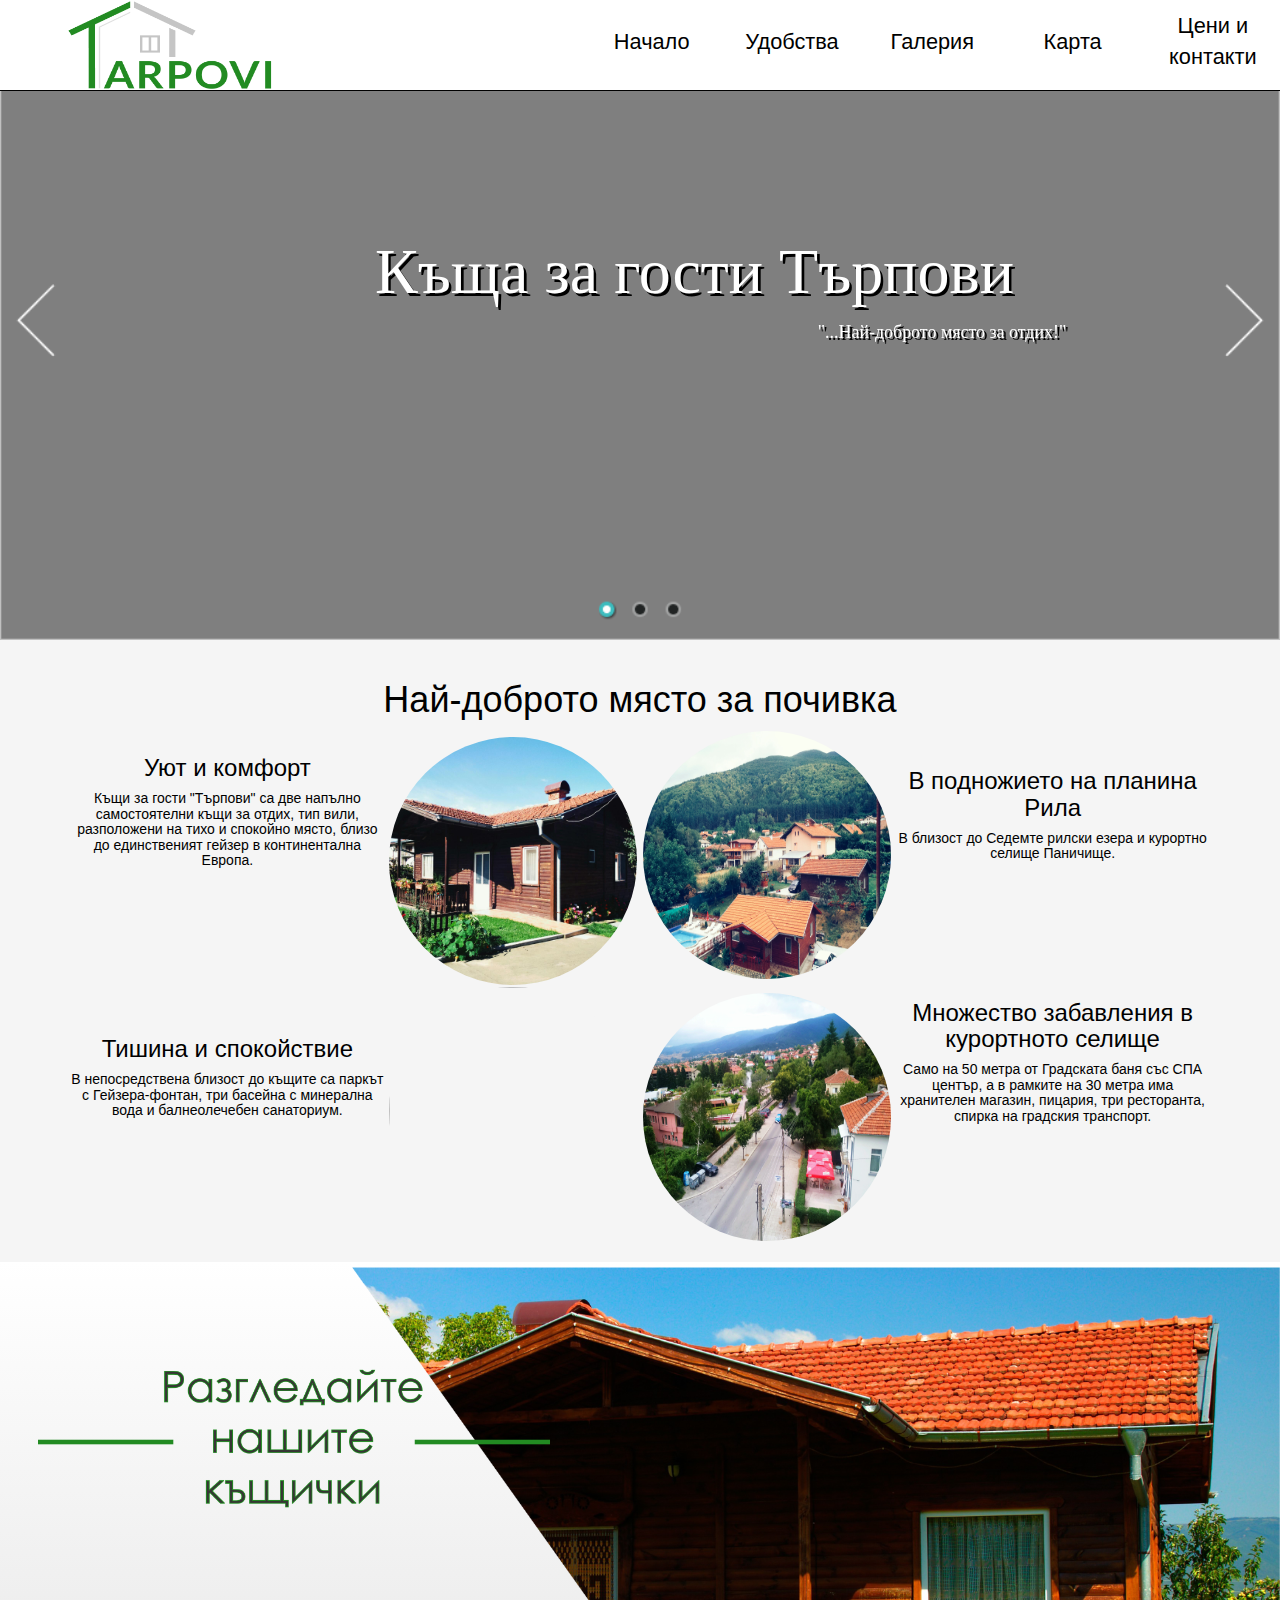
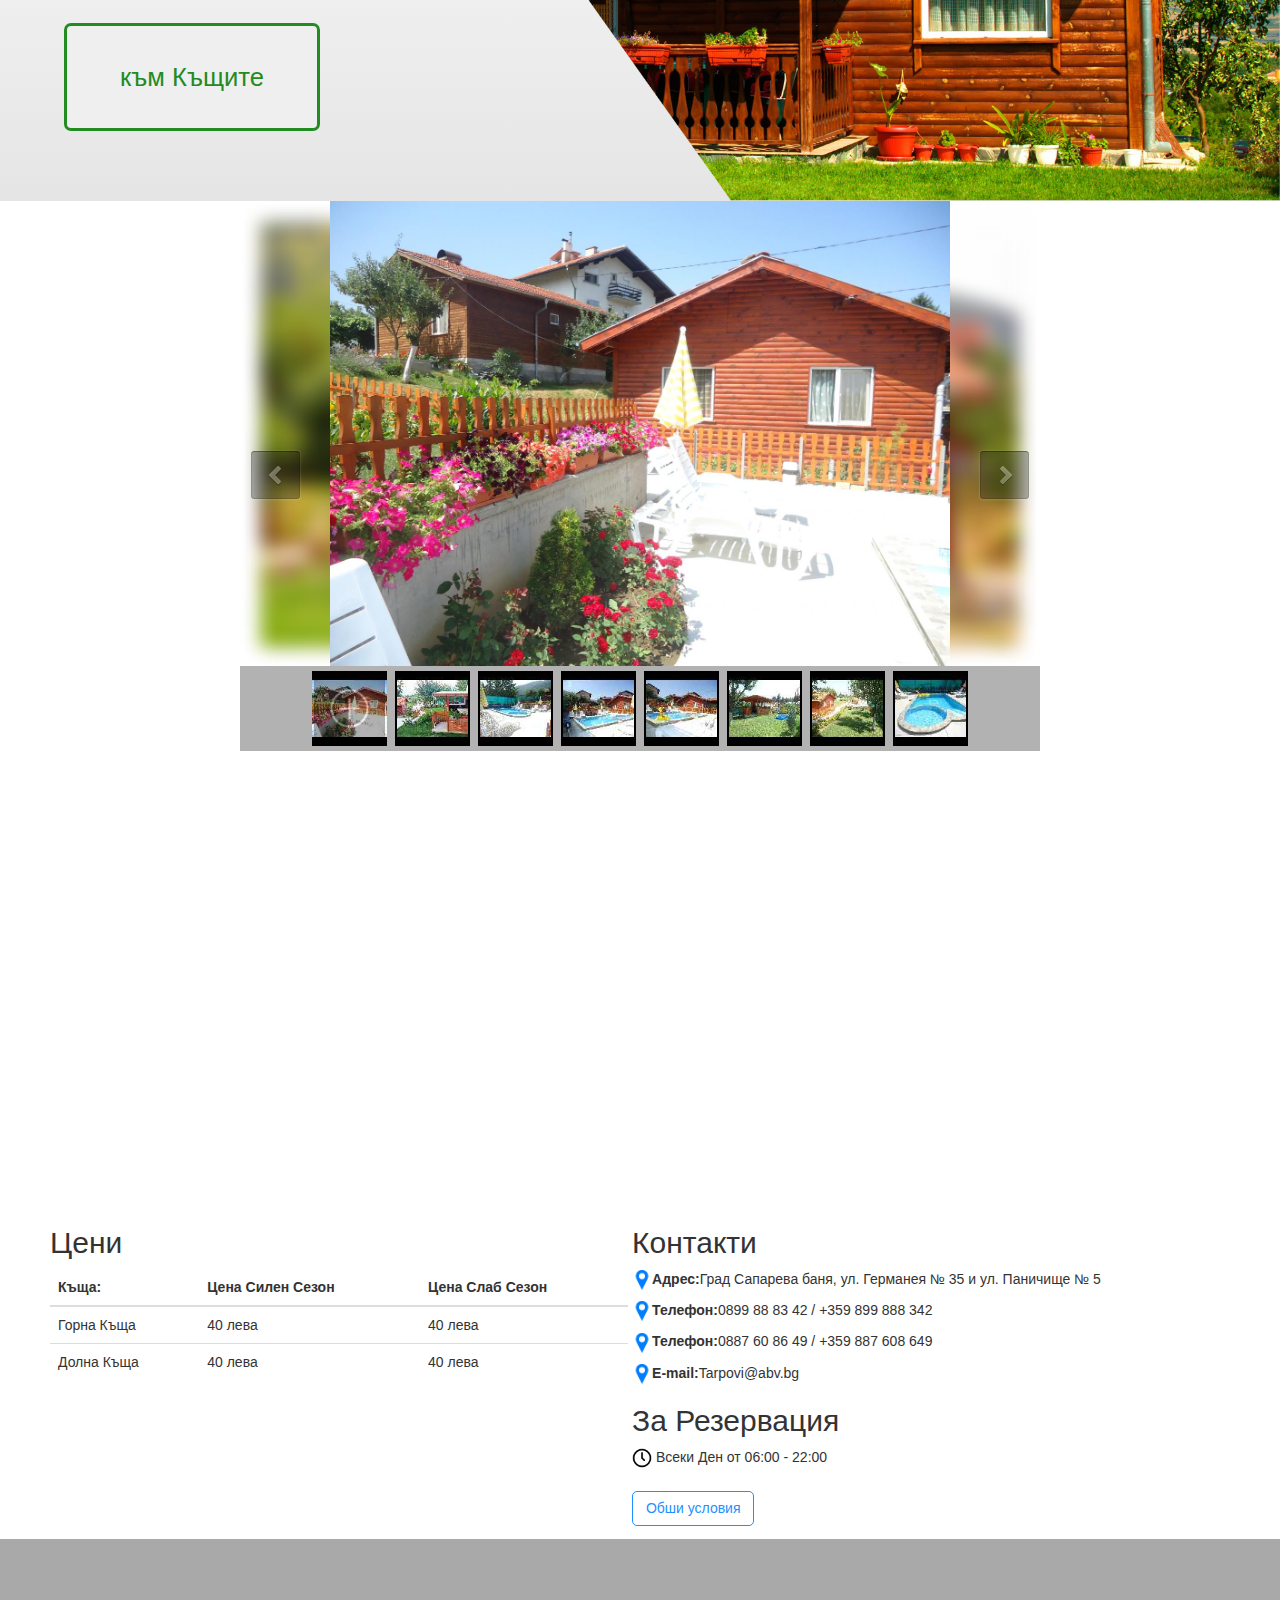
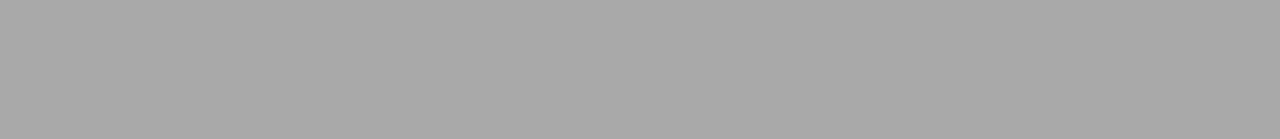
==== index.html @ e9541ac6 "Gallery-buttons-new" ====
<!DOCTYPE html>
<html lang="en">
<head>
    <meta charset="UTF-8">
    <title>Guest House Tarpovi</title>
    <link rel="stylesheet" href="Utils/bootstrap-3.3.7-dist/css/bootstrap.css"/>
    <link rel="stylesheet" href="style.css"/>
    <link rel="stylesheet" href="homepage-gallery.css"/>


    <script src="Utils/jquery-3.1.1.min.js"></script>
    <script src="js/jssor.slider-21.1.6.mini.js" type="text/javascript"></script>
    <script src="homepage-gallery.js" type="text/javascript"></script>

</head>
<body>
<div id="container">
    <nav class="navbar navbar-fixed-top" role="navigation">
        <div class="navbar navbar-header" id="navbar-header">
            <img src="Gallery/logo_tarpovi.png"/>
            <button>Резервирай</button>
        </div>
        <div class="navbar-body">
            <ul class="nav " id="nav-menu">
                <li class="active"><a href="#">Начало <span class="sr-only">(current)</span></a></li>
                <li><a href="#">Удобства</a></li>
                <li><a href="#">Галерия</a></li>
                <li><a href="#info">Карта</a></li>
                <li><a href="#">Цени и контакти</a></li>
            </ul>
        </div>
    </nav>
    <div id="jssor_1"
         style="position: relative; margin: 0 auto; top: 0px; left: 0px; width: 1000px; height: 500px; overflow: hidden; visibility: hidden;">
        <!-- Loading Screen -->
        <div data-u="loading" style="position: absolute; top: 0px; left: 0px;">
            <div style="filter: alpha(opacity=70); opacity: 0.7; position: absolute; display: block; top: 0px; left: 0px; width: 100%; height: 100%;"></div>
            <div style="position:absolute;display:block;background:url('img/loading.gif') no-repeat center center;top:0px;left:0px;width:100%;height:100%;"></div>
        </div>
        <div data-u="slides"
             style="cursor: default; position: relative; top: 0px; left: 0px; width: 1000px; height: 500px; overflow: hidden;">
            <div data-p="600.0" style="background-color: rgba(0,0,0,0.5);">
                <img data-u="image" src="img/second.jpg"/>
                <div  style="text-shadow: 2px 2px black; position: absolute; top: 182px; left: 293px; width: 540px; height: 120px; font-family: Century Gothic; font-size: 50px; color: #ffffff; line-height: 60px;">
                    Къща за гости Търпови
                    <br/>
                    <h5 style="text-align: right">"...Най-доброто място за отдих!"</h5>
                </div>
            </div>
            <div data-p="600.0" style="display: none;">
                <img data-u="image" src="img/pool.jpg"/>
            </div>
            <div data-p="600.0" style="display: none;">
                <img data-u="image" src="img/first.jpg"/>
            </div>
        </div>
        <!-- Bullet Navigator -->
        <div data-u="navigator" class="jssorb05" style="bottom:16px;right:16px;" data-autocenter="1">
            <!-- bullet navigator item prototype -->
            <div data-u="prototype" style="width:16px;height:16px;"></div>
        </div>
        <!-- Arrow Navigator -->
        <span data-u="arrowleft" class="jssora22l" style="top:0px;left:8px;width:40px;height:58px;"
              data-autocenter="2"></span>
        <span data-u="arrowright" class="jssora22r" style="top:0px;right:8px;width:40px;height:58px;"
              data-autocenter="2"></span>
    </div>
    <div id="info" name="info">
        <h1>Най-доброто място за почивка</h1>
        <div id="left-container" class="info-container">
            <div class="description">
                <h3>Уют и комфорт</h3>
                <h5>Къщи за гости "Търпови" са две напълно самостоятелни къщи за отдих, тип вили,
                                        разположени на тихо и спокойно място, близо до единственият гейзер в континентална Европа. </h5>
            </div>
            <img src="Gallery/Tarpovi/comfort.jpg">
            <br/>
            <div class="description">
                <h3> Тишина и спокойствие</h3>
                <h5>В непосредствена близост до къщите са паркът с Гейзера-фонтан,
                    три басейна с минерална вода и балнеолечебен санаториум.</h5>
            </div>
            <img src="Gallery/Tarpovi/DSC01933.JPG">
        </div>
        <div id="right-container" class="info-container">
            <img src="Gallery/Tarpovi/underTheMountain.jpg">
            <div class="description">
                <h3>В подножието на планина Рила</h3>
                <h5>В близост до Седемте рилски езера и курортно селище Паничище.</h5>

            </div>
            <br/>
            <img src="Gallery/Tarpovi/center.jpg">
            <div class="description">
                <h3>Множество забавления в курортното селище</h3>
                <h5>Само на 50 метра от Градската баня със СПА център, а в рамките на 30 метра има хранителен магазин, пицария, три ресторанта, спирка на градския транспорт. </h5>
            </div>
        </div>
    </div>

    <div class="houses-link-gallery">
        <img class="text-image" src="Gallery/Text.png">
        <img src="Gallery/div-background.png"/>
        <button><a href="gallery.html">към Къщите</a></button>
    </div>

    <div id="jssor_2"
         style="position: relative; margin: 0 auto; top: 0px; left: 0px; width: 800px; height: 550px; overflow: hidden; visibility: hidden; background-color: rgba(36,38,46,0);">
        <!-- Loading Screen -->
        <div data-u="loading" style="position: absolute; top: 0px; left: 0px;">
            <div style="filter: alpha(opacity=70); opacity: 0.7; position: absolute; display: block; top: 0px; left: 0px; width: 100%; height: 100%;"></div>
            <div style="position:absolute;display:block;background:url('img/loading.gif') no-repeat center center;top:0px;left:0px;width:100%;height:100%;"></div>
        </div>
        <div data-u="slides"
             style="cursor: default; position: relative; top: 0px; left: 0px; width: 800px; height: 465px; overflow: hidden;">
            <div data-p="158.125">
                <img data-u="image" src="img/6.jpg"/>
                <img data-u="thumb" src="img/6_tn.jpg"/>
            </div>
            <div data-p="158.125" style="display: none;">
                <img data-u="image" src="img/2.jpg"/>
                <img data-u="thumb" src="img/2_tn.jpg"/>
            </div>
            <div data-p="158.125" style="display: none;">
                <img data-u="image" src="img/3.jpg"/>
                <img data-u="thumb" src="img/3_tn.jpg"/>
            </div>
            <div data-p="158.125" style="display: none;">
                <img data-u="image" src="img/4.jpg"/>
                <img data-u="thumb" src="img/4_tn.jpg"/>
            </div>
            <div data-p="158.125" style="display: none;">
                <img data-u="image" src="img/5.jpg"/>
                <img data-u="thumb" src="img/5_tn.jpg"/>
            </div>
            <div data-p="158.125" style="display: none;">
                <img data-u="image" src="img/7.jpg"/>
                <img data-u="thumb" src="img/7_tn.jpg"/>
            </div>
            <div data-p="158.125" style="display: none;">
                <img data-u="image" src="img/8.jpg"/>
                <img data-u="thumb" src="img/8_tn.jpg"/>
            </div>
            <div data-p="158.125" style="display: none;">
                <img data-u="image" src="img/9.jpg"/>
                <img data-u="thumb" src="img/9_tn.jpg"/>
            </div>
        </div>
        <!-- Thumbnail Navigator -->
        <div data-u="thumbnavigator" class="jssort01-75-75"
             style="position:absolute;left:0px;bottom:0px;width:800px;height:85px;" data-autocenter="1">
            <div style="position: absolute; top: 0; left: 0; width: 100%; height:100%; background-color: #000; filter:alpha(opacity=30.0); opacity:0.3;"></div>
            <!-- Thumbnail Item Skin Begin -->
            <div data-u="slides" style="cursor: default;">
                <div data-u="prototype" class="p">
                    <div class="w">
                        <div data-u="thumbnailtemplate" class="t"></div>
                    </div>
                    <div class="c"></div>
                </div>
            </div>
            <!-- Thumbnail Item Skin End -->
        </div>
        <!-- Arrow Navigator -->
        <span data-u="arrowleft" class="jssora02l" style="top:0px;left:8px;width:55px;height:55px;"
              data-autocenter="2"></span>
        <span data-u="arrowright" class="jssora02r" style="top:0px;right:8px;width:55px;height:55px;"
              data-autocenter="2"></span>
    </div>

    <div id="map">
        <iframe width="100%" height="450" frameborder="0" style="border:0"
                src="https://www.google.com/maps/embed/v1/place?q=place_id:ChIJ2dFm75TdqhQRtTs3oADQTzw&key=AIzaSyCzb360GJZ94Y8W_jc6ZOyF7X3UKN2rRMI"
                allowfullscreen></iframe>
    </div>
    <div id="price-and-contacts">

        <div id="price" class="price-contacts-field">
            <h2>Цени</h2>
            <table class="table">
                <thead>
                <tr>
                    <th>
                        Къща<!-- Стая -->:
                    </th>
                    <th>
                        Цена Силен Сезон<!-- Цена Делник -->
                    </th>
                    <th>
                        Цена Слаб Сезон<!-- Цена уикенд -->
                    </th>
                </tr>
                </thead>
                <tbody>
                <tr>
                    <td>
                        Горна Къща
                    </td>
                    <td>
                        40 лева
                    </td>
                    <td>
                        40 лева
                    </td>
                </tr>
                <tr>
                    <td>
                        Долна Къща
                    </td>

                    <td>
                        40 лева
                    </td>
                    <td>
                        40 лева
                    </td>
                </tr>
                </tbody>
            </table>
        </div>
        <div id="contacts" class="price-contacts-field">
            <h2>Контакти</h2>

            <p><img src="Icons/location.png"><strong>Адрес:</strong>Град Сапарева баня, ул. Германея № 35 и ул. Паничище № 5</p>

            <p><img src="Icons/location.png"><strong>Телефон:</strong>0899 88 83 42 / +359 899 888 342 </p>
            <p><img src="Icons/location.png"><strong>Телефон:</strong>0887 60 86 49 / +359 887 608 649</p>

            <p><img src="Icons/location.png"><strong>E-mail:</strong>Tarpovi@abv.bg</p>

            <h2>За Резервация</h2>
            <p><img src="Icons/clock.png"> Всеки Ден от 06:00 - 22:00 </p>

            <button id="open-terms">Обши условия</button>
        </div>
    </div>
    <div id="general-terms">
        <div class="terms-text">
        <h1><i>Общи условия и правила за ползване на къщи за гости "Търпови“, </i></h1>

        <p><i>гр. Сапарева баня:</i></p>

        <p><i>Уважаеми гости, за приятната и безпроблемна почивка в къщи за гости "Търпови“Ви молим стриктно да спазвате общите ни условия:</i></p>

        <p><b>НАСТАНЯВАНЕ И ОСВОБОЖДАВАНЕ </b></p>

        <p>- Час за настаняване: след 14:00 ч.</p>

        <p>- Час на освобождаване до 12:00 ч. на обяд </p>

        <p>Настаняването в къщите става посредством попълнени адресни карти – попълнени лично, удостоверяващи самоличността на гостите. </p>

        <p>При късно освобождаване на къщата, първият просрочен час подлежи на заплащане в размер на 10% от стойността на нощувката, вторият просрочен час - 50%, третият и повече часове на 100%, ако не са договорени други условия със собственика.</p>

        <p><b>Заплащане</b>. Нощувките съгласно направените резервации се заплащат преди самото настаняване. Не се допуска настаняване на гости ако не е заплатена цялата сума. <b>Анулиране или редуциране </b>на броя на нощувките след настаняване или по време на престоя НЕ е възможно, клиентът е длъжен да заплати сумата за целия резервиран престой.</p>

        <p>В цената е включена туристическа такса и ДДС. Цените са в български лева.</p>

        <p><b>ЩЕТИ ИЛИ ЗАГУБИ</b></p>

        <p>При използване на къщи” Търпови”, гостите са длъжни да спазват чистота, както и да се отнасят с отговорност към ползването на оборудването и обзавеждането в целия обект. В случай на кражба или повреда, гостите са длъжни да възстановят за своя сметка стойността на откраднатия или повреден предмет.</p>

        <p><b>НОРМИ НА ПОВЕДЕНИЕ</b></p>

        <p>Къщи за гости „Търпови” са разположени в населено място. От гостите се изисква да спазват приетите норми на поведение и да гарантират, че всички гости и посетители на къщите се държат по подходящ разумен начин.</p>

        <p>Незаконни или неморални дейности, включително хазарт, проституция, наркотици, притежаване или използване на пиротехнически средства или опасни товари, както и притежаване или използване на огнестрелни оръжия и други оръжия са строго забранени. </p>

        <p>Гостите се задължават да спазват установените часове за почивка, а именно в периода:</p>

        <p>- От 14:00часа до 16:00 часа</p>

        <p>- От 23:00часа до 08:00 часа</p>

        <p>При нарушаване на обществения ред и подаден сигнал към органите на реда, <b>гостите</b> на къщи за гости „Търпови” поемат цялата отговорност по разрешаване на казуса. Ако органите на реда наложат санкции, глоби, актове и др. наказания, предвидени от българското законодателство, те се покриват изцяло от гостите, отговорни за установените нарушения.</p>

        <p>Пушенето в спалните на къщите НЕ Е допустимо.</p>

        <p>При напускане на къщите, гостите са длъжни да я оставят в състоянието, в което са я заварили при настаняването си.</p>

        <p><b>ЦЕННОСТИ И СИГУРНОСТ</b></p>

        <p>Собственикът или негов представител НЕ поема отговорност за:</p>

        <p>- Всяко физическо нараняване, болест, загуба, повреда, неудобство или допълнителни разходи, направени от страна на гостите и съпътстващите ги лица, независимо от причината;</p>

        <p>- Невъзможност на гостите да отседнат в къщата, поради възпрепятстващи обстоятелства от личен характер (отмяна на отпуска, загуба на документи и други);</p>

        <p>- При форсмажорни обстоятелства (непреодолима сила) - природни или стихийни бедствия (поройни дъждове, наводнения, снегонавявания, виелици, градушки, земетресения, свлачища и други); блокади (на пътища, граници и други), пожар, производствени аварии; войни и други; както и други събития извън контрола на собственика, които правят къщи за гости "Търпови" опасна или неизползваема.</p>

        <p>Къщи за гости „Търпови“ не носят отговорност за загубени, забравени или откраднати вещи от стаите, трапезарията или басейна, както и за щети, причинени от трети лица. Гостите са отговорни за имота по време на наемния период и гарантират, че всички прозорци и врати са заключени в случаите, в които те отсъстват и не са на територията на къщи за гости „Търпови” (са на разходка и други).</p>

        <p>Моля не оставяйте децата без надзор. </p>

        <p>Собственикът и/или представител на собственика на къщи за гости „Търпови“ не носи отговорност за настъпили травми с децата на гостите в рамките на туристическия обект, както и извън него. Грижата за децата е отговорност на родителите им! Отговорни за лични загуби и/или травми на Вас или на Вашата компания сте единствено Вие. </p>

        <p><b>ДОПЪЛНИТЕЛНИ РАЗПОРЕДБИ</b></p>

        <p>· Собственикът и/или представител на собственика на басейна не е отговорен за наранявания и инциденти, причинени по вина на посетителя.</p>

        <p>· ЗАБРАНЯВА СЕ СКАЧАНЕТО В БАСЕЙНА!</p>

        <p>· Родителите носят пълна отговорност за безопасността на децата си.</p>

        <p>· За всякакви проблеми по време на наемния период е необходимо, гостите да уведомят собственика или представител на собственика, които веднага ще се постараят да отстранят проблема.</p>

        <p>Собственикът на къщи за гости „Търпови“ запазва правото си да актуализира настоящите общите условия и правила по всяко време без специално уведомяване на клиентите.</p>

        <p><i>НАСТОЯЩИТЕ ОБЩИ УСЛОВИЯ ВЛИЗАТ В СИЛА ПРИ ПЛАЩАНЕ НА НОЩУВКА ВЪВ КЪЩИ ЗА ГОСТИ </i>„<i>ТЪРПОВИ</i>“<i> .</i></p>
        </div>
    </div>
    <footer></footer>
</div>

<script src="app.js"></script>
</body>
</html>
---- style.css ----
body {
    height: 100%;
    padding: 0px;
    margin: 0px;
    background-color: #fff;
    font-family: helvetica, arial, verdana, sans-serif
}

#container {
    font-family: "Century Gothic", CenturyGothic, AppleGothic, sans-serif;
}

#nav-menu {
    height: 100%;
}

#navbar-header {
    display: inline-block;
    margin: 0 0;
    font-size: 2vw;
    width: 30%;
    text-align: left;
    padding-left: 5%;
    vertical-align: middle;
}

nav.navbar {
    background-color: rgba(255, 255, 255, 1);
/ / Animation -webkit-transition: all 0.4 s ease;
    transition: all 0.4s ease;
    text-align: right;
    font-size: 1.7vw;
    border-bottom: 1px solid black;

}

nav.navbar li :hover {
    text-decoration: none;
    background-color: forestgreen;
    border-left: 1px solid whitesmoke;
    border-right: 1px solid whitesmoke;
    border-radius: 5px;
    color: white;
}

.navbar-body {
    margin: 0 0;
    display: inline-block;
    width: 69%;
    height: auto;
}

.navbar-body ul {
    display: inline-block;
    height: 100%;
    width: 80%;
}

.navbar-body ul li {
    text-align: center;
    display: inline-block;
    width: 19%;
    vertical-align: middle;
}

nav.navbar li a {
    color: black;
    padding-left: 0;
    padding-right:  0;
}

nav.shrink {
    font-size: 1.2vw;
    background-color: rgba(255, 255, 255, 0.9);
}

nav.shrink ul {
    height: 100%;
    display: inline-block;
}

nav.shrink ul li {
    font-size: 1.2vw;
    height: 100%;
    display: inline-block;
    vertical-align: middle;
    text-align: center;
    padding: 5px 2px;
}

nav img {
    width: 100%;
    height: auto;
    max-height: 88px;
    max-width: 210px;
    text-align: center;
    display: inline-block;
    vertical-align: middle;
}

nav button {
    display: none;
}

nav.shrink img {
    display: none;
/ / Animation -webkit-transition: all 0.9 s ease;
    transition: all 0.9s ease;
}

nav.shrink button {
    font-size: 1vw;
    height: 100%;
    display: inline-block;
    vertical-align: middle;
    text-align: center;
    background-color: forestgreen;
    border: 1px solid white;
    color: white;
    border-radius: 5px;
    padding: 5px 5px;
}

#info {
    color: black;
    background-color: whitesmoke;
    text-align: center;
    width: 100%;
    padding-top: 20px;
    padding-bottom: 20px;
}


#info img {
    width: 250px;
    height: 250px;
    display: inline-block;
    border: 1px solid whitesmoke;
    border-radius: 50%;
}

#info .description {
    width: 50%;
    display: inline-block;
    text-align: center;
    font-size: 1.5vw;
}

.info-container {
    display: inline-block;
    width: 49%;
    vertical-align: middle;
}

#left-container {
    text-align: right;
}

#right-container {
    text-align: left;
}

.houses-link-gallery {
    width: 100%;
    height: auto;
    position: relative;/* Permalink - use to edit and share this gradient: http://colorzilla.com/gradient-editor/#ffffff+0,e5e5e5+100;White+3D */
    background: rgb(255,255,255); /* Old browsers */
    background: -moz-linear-gradient(top,  rgba(255,255,255,1) 0%, rgba(229,229,229,1) 100%); /* FF3.6-15 */
    background: -webkit-linear-gradient(top,  rgba(255,255,255,1) 0%,rgba(229,229,229,1) 100%); /* Chrome10-25,Safari5.1-6 */
    background: linear-gradient(to bottom,  rgba(255,255,255,1) 0%,rgba(229,229,229,1) 100%); /* W3C, IE10+, FF16+, Chrome26+, Opera12+, Safari7+ */
    filter: progid:DXImageTransform.Microsoft.gradient( startColorstr='#ffffff', endColorstr='#e5e5e5',GradientType=0 ); /* IE6-9 */

}

.houses-link-gallery button {
    display: block;
    width: 20%;
    height: 20%;
    border: 3px solid forestgreen;
    border-radius: 7px;
    position: absolute;
    bottom: 5em;
    left: 5vw;
}

.houses-link-gallery button:hover {
    background-color: forestgreen;
}

.houses-link-gallery button:hover > a {
    color: white;
}

.houses-link-gallery a {

    font-size: 2vw;
    text-decoration: none;
    color: forestgreen;
}

.houses-link-gallery img {
    width: 100%;
    display: inline-block;
    z-index: -1;
}
.text-image{
    z-index: +1 !important;
    display: block !important;
    width: 40%!important;
    height: auto;
    position: absolute;
    top: 7em;
    left: 3vw;
}

#rooms button {
    display: inline-block;
    width: 200px;
    margin-bottom: 50px;
    padding: 10px;
    background-color: skyblue;
    color: whitesmoke;
    border: 1px solid white;
    border-radius: 5px;
}

#map{
    background-color: white;
}

#map iframe{
    pointer-events: none;
}

#price-and-contacts {
    background-color: white;
    padding-left: 50px;
    padding-right: 50px;

}

.price-contacts-field {
    display: inline-block;
    vertical-align: top;
    width: 49%;
}

#contacts img {
    width: 20px;
}

#jssor_2{
    background: url("Gallery/background-image-blur.png") no-repeat;
    background-size: 100%;
}
.terms-text{
    overflow-y: scroll;
    width: 60%;
    margin: 0 auto;
    padding: 2vw;
    text-align: left;
    background-color: whitesmoke;
    border: 1px solid white;
    -webkit-border-radius: 5px;
    -moz-border-radius: 5px;
    border-radius: 5px;;

}
#general-terms{
    display: none;
    overflow-y: scroll;
    position: fixed;
    top: 50px;
    max-height: 100%;
    z-index: +2;
    width: 100%;
    align-content: center;
    background-color: rgba(0,0,0,0.5);
    padding-bottom: 20px;
}
#open-terms{
    background-color: white;
    color: dodgerblue;
    border: 1px solid dodgerblue;
    border-radius: 5px;
    padding: 0.5vw 1vw ;
    margin: 1vw 1vw 1vw 0;
}
#open-terms:hover{
    background-color: dodgerblue;
    color: white;
}

footer {
    background-color: darkgray;
    height: 200px;
}

a {
    color: white;
}
---- homepage-gallery.css ----
/* jssor slider bullet navigator skin 05 css */
/*
.jssorb05 div           (normal)
.jssorb05 div:hover     (normal mouseover)
.jssorb05 .av           (active)
.jssorb05 .av:hover     (active mouseover)
.jssorb05 .dn           (mousedown)
*/
.jssorb05 {
    position: absolute;
}
.jssorb05 div, .jssorb05 div:hover, .jssorb05 .av {
    position: absolute;
    /* size of bullet elment */
    width: 16px;
    height: 16px;
    background: url('img/b05.png') no-repeat;
    overflow: hidden;
    cursor: pointer;
}
.jssorb05 div { background-position: -7px -7px; }
.jssorb05 div:hover, .jssorb05 .av:hover { background-position: -37px -7px; }
.jssorb05 .av { background-position: -67px -7px; }
.jssorb05 .dn, .jssorb05 .dn:hover { background-position: -97px -7px; }

/* jssor slider arrow navigator skin 22 css */
/*
.jssora22l                  (normal)
.jssora22r                  (normal)
.jssora22l:hover            (normal mouseover)
.jssora22r:hover            (normal mouseover)
.jssora22l.jssora22ldn      (mousedown)
.jssora22r.jssora22rdn      (mousedown)
.jssora22l.jssora22lds      (disabled)
.jssora22r.jssora22rds      (disabled)
*/
.jssora22l, .jssora22r {
    display: block;
    position: absolute;
    /* size of arrow element */
    width: 40px;
    height: 58px;
    cursor: pointer;
    background: url('img/a22.png') center center no-repeat;
    overflow: hidden;
}
.jssora22l { background-position: -10px -31px; }
.jssora22r { background-position: -70px -31px; }
.jssora22l:hover { background-position: -130px -31px; }
.jssora22r:hover { background-position: -190px -31px; }
.jssora22l.jssora22ldn { background-position: -250px -31px; }
.jssora22r.jssora22rdn { background-position: -310px -31px; }
.jssora22l.jssora22lds { background-position: -10px -31px; opacity: .3; pointer-events: none; }
.jssora22r.jssora22rds { background-position: -70px -31px; opacity: .3; pointer-events: none; }
.jssora05l, .jssora05r {
    display: block;
    position: absolute;
    /* size of arrow element */
    width: 40px;
    height: 40px;
    cursor: pointer;
    background: url('img/a17.png') no-repeat;
    overflow: hidden;
}
.jssora05l { background-position: -10px -40px; }
.jssora05r { background-position: -70px -40px; }
.jssora05l:hover { background-position: -130px -40px; }
.jssora05r:hover { background-position: -190px -40px; }
.jssora05l.jssora05ldn { background-position: -250px -40px; }
.jssora05r.jssora05rdn { background-position: -310px -40px; }
.jssora05l.jssora05lds { background-position: -10px -40px; opacity: .3; pointer-events: none; }
.jssora05r.jssora05rds { background-position: -70px -40px; opacity: .3; pointer-events: none; }
/* jssor slider thumbnail navigator skin 01 css *//*.jssort01 .p            (normal).jssort01 .p:hover      (normal mouseover).jssort01 .p.pav        (active).jssort01 .p.pdn        (mousedown)*/.jssort01 .p {    position: absolute;    top: 0;    left: 0;    width: 72px;    height: 72px;}.jssort01 .t {    position: absolute;    top: 0;    left: 0;    width: 100%;    height: 100%;    border: none;}.jssort01 .w {    position: absolute;    top: 0px;    left: 0px;    width: 100%;    height: 100%;}.jssort01 .c {    position: absolute;    top: 0px;    left: 0px;    width: 68px;    height: 68px;    border: #000 2px solid;    box-sizing: content-box;    background: url('img/t01.png') -800px -800px no-repeat;    _background: none;}.jssort01 .pav .c {    top: 2px;    _top: 0px;    left: 2px;    _left: 0px;    width: 68px;    height: 68px;    border: #000 0px solid;    _border: #fff 2px solid;    background-position: 50% 50%;}.jssort01 .p:hover .c {    top: 0px;    left: 0px;    width: 70px;    height: 70px;    border: #fff 1px solid;    background-position: 50% 50%;}.jssort01 .p.pdn .c {    background-position: 50% 50%;    width: 68px;    height: 68px;    border: #000 2px solid;}* html .jssort01 .c, * html .jssort01 .pdn .c, * html .jssort01 .pav .c {    /* ie quirks mode adjust */    width /**/: 72px;    height /**/: 72px;}


/* jssor slider arrow navigator skin 02 css */
/*
.jssora02l                  (normal)
.jssora02r                  (normal)
.jssora02l:hover            (normal mouseover)
.jssora02r:hover            (normal mouseover)
.jssora02l.jssora02ldn      (mousedown)
.jssora02r.jssora02rdn      (mousedown)
.jssora02l.jssora02lds      (disabled)
.jssora02r.jssora02rds      (disabled)
*/
.jssora02l, .jssora02r {
    display: block;
    position: absolute;
    /* size of arrow element */
    width: 55px;
    height: 55px;
    cursor: pointer;
    background: url('img/a02.png') no-repeat;
    overflow: hidden;
}
.jssora02l { background-position: -3px -33px; }
.jssora02r { background-position: -63px -33px; }
.jssora02l:hover { background-position: -123px -33px; }
.jssora02r:hover { background-position: -183px -33px; }
.jssora02l.jssora02ldn { background-position: -3px -33px; }
.jssora02r.jssora02rdn { background-position: -63px -33px; }
.jssora02l.jssora02lds { background-position: -3px -33px; opacity: .3; pointer-events: none; }
.jssora02r.jssora02rds { background-position: -63px -33px; opacity: .3; pointer-events: none; }
/* jssor slider thumbnail navigator skin 01 css *//*.jssort01-75-75 .p            (normal).jssort01-75-75 .p:hover      (normal mouseover).jssort01-75-75 .p.pav        (active).jssort01-75-75 .p.pdn        (mousedown)*/.jssort01-75-75 .p {    position: absolute;    top: 0;    left: 0;    width: 75px;    height: 75px;}.jssort01-75-75 .t {    position: absolute;    top: 0;    left: 0;    width: 100%;    height: 100%;    border: none;}.jssort01-75-75 .w {    position: absolute;    top: 0px;    left: 0px;    width: 100%;    height: 100%;}.jssort01-75-75 .c {    position: absolute;    top: 0px;    left: 0px;    width: 71px;    height: 71px;    border: #000 2px solid;    box-sizing: content-box;    background: url('img/t01.png') -800px -800px no-repeat;    _background: none;}.jssort01-75-75 .pav .c {    top: 2px;    _top: 0px;    left: 2px;    _left: 0px;    width: 71px;    height: 71px;    border: #000 0px solid;    _border: #fff 2px solid;    background-position: 50% 50%;}.jssort01-75-75 .p:hover .c {    top: 0px;    left: 0px;    width: 73px;    height: 73px;    border: #fff 1px solid;    background-position: 50% 50%;}.jssort01-75-75 .p.pdn .c {    background-position: 50% 50%;    width: 71px;    height: 71px;    border: #000 2px solid;}* html .jssort01-75-75 .c, * html .jssort01-75-75 .pdn .c, * html .jssort01-75-75 .pav .c {    /* ie quirks mode adjust */    width /**/: 75px;    height /**/: 75px;}
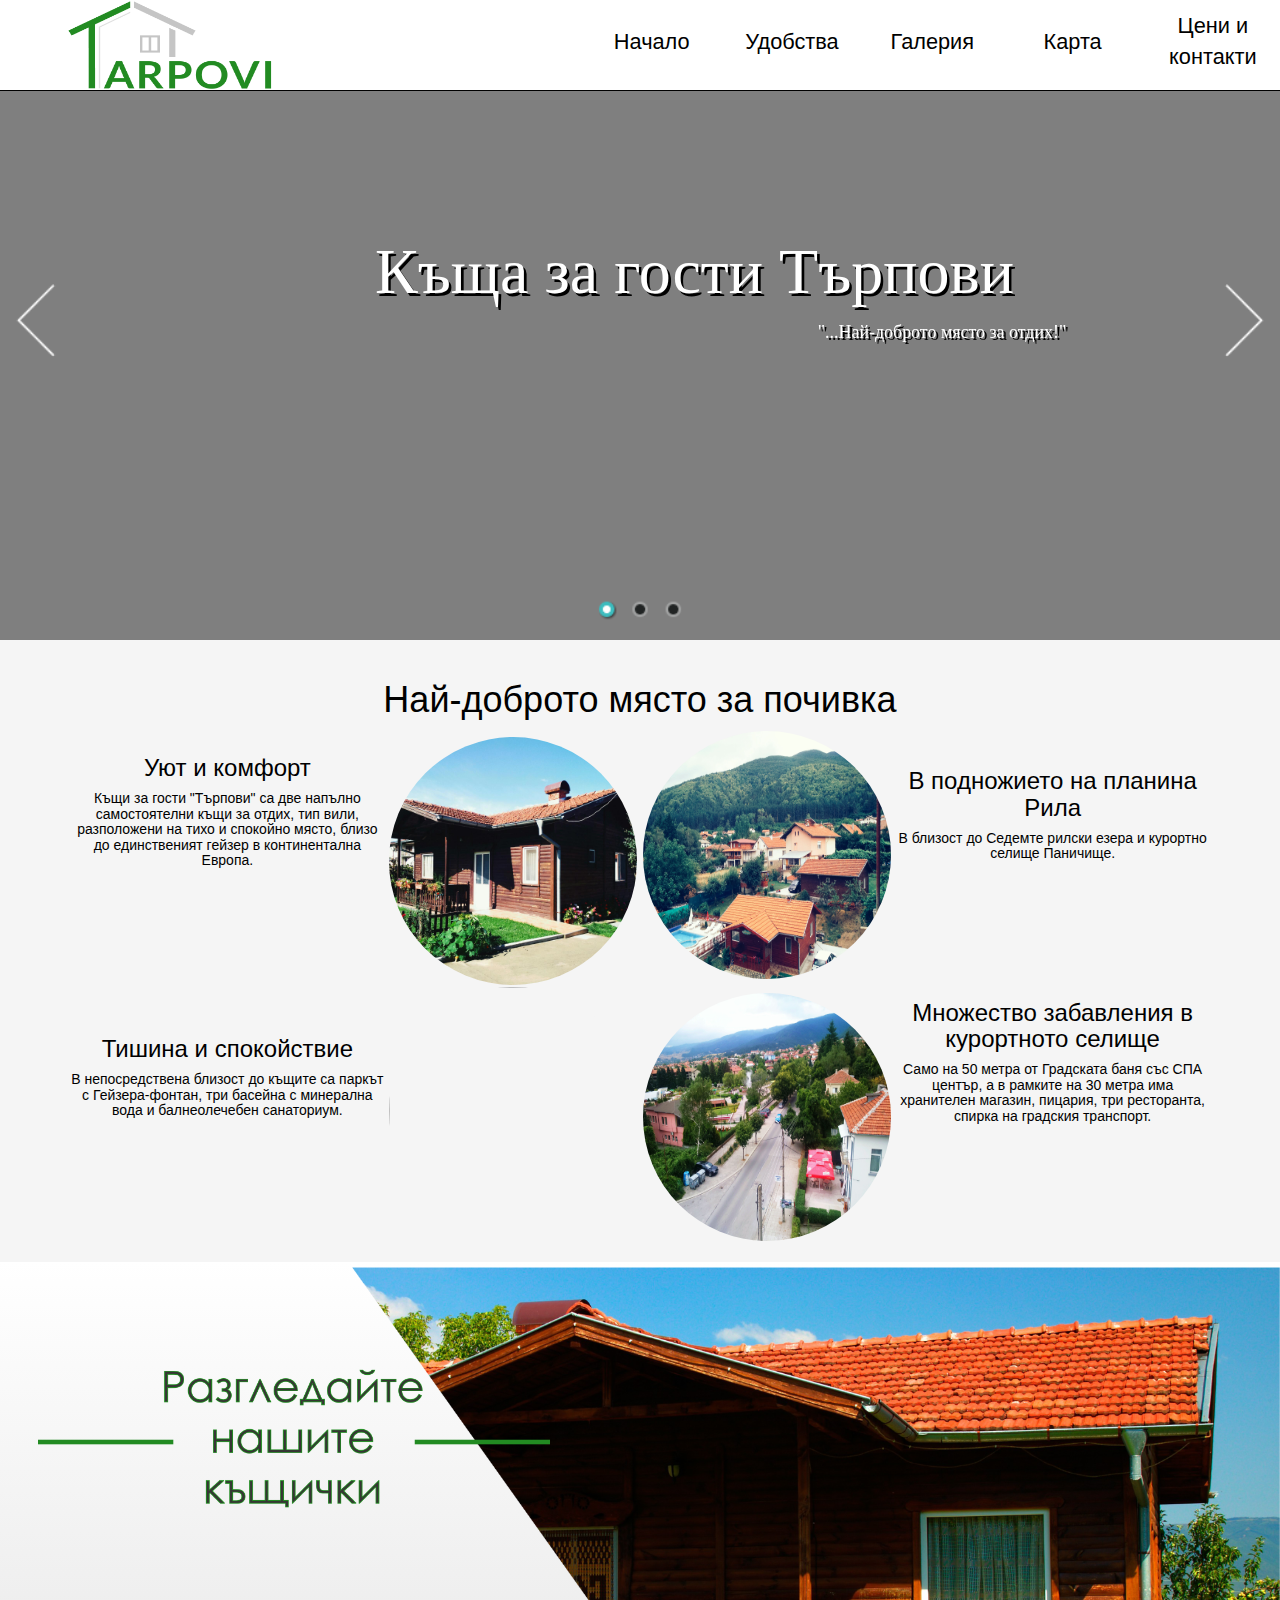
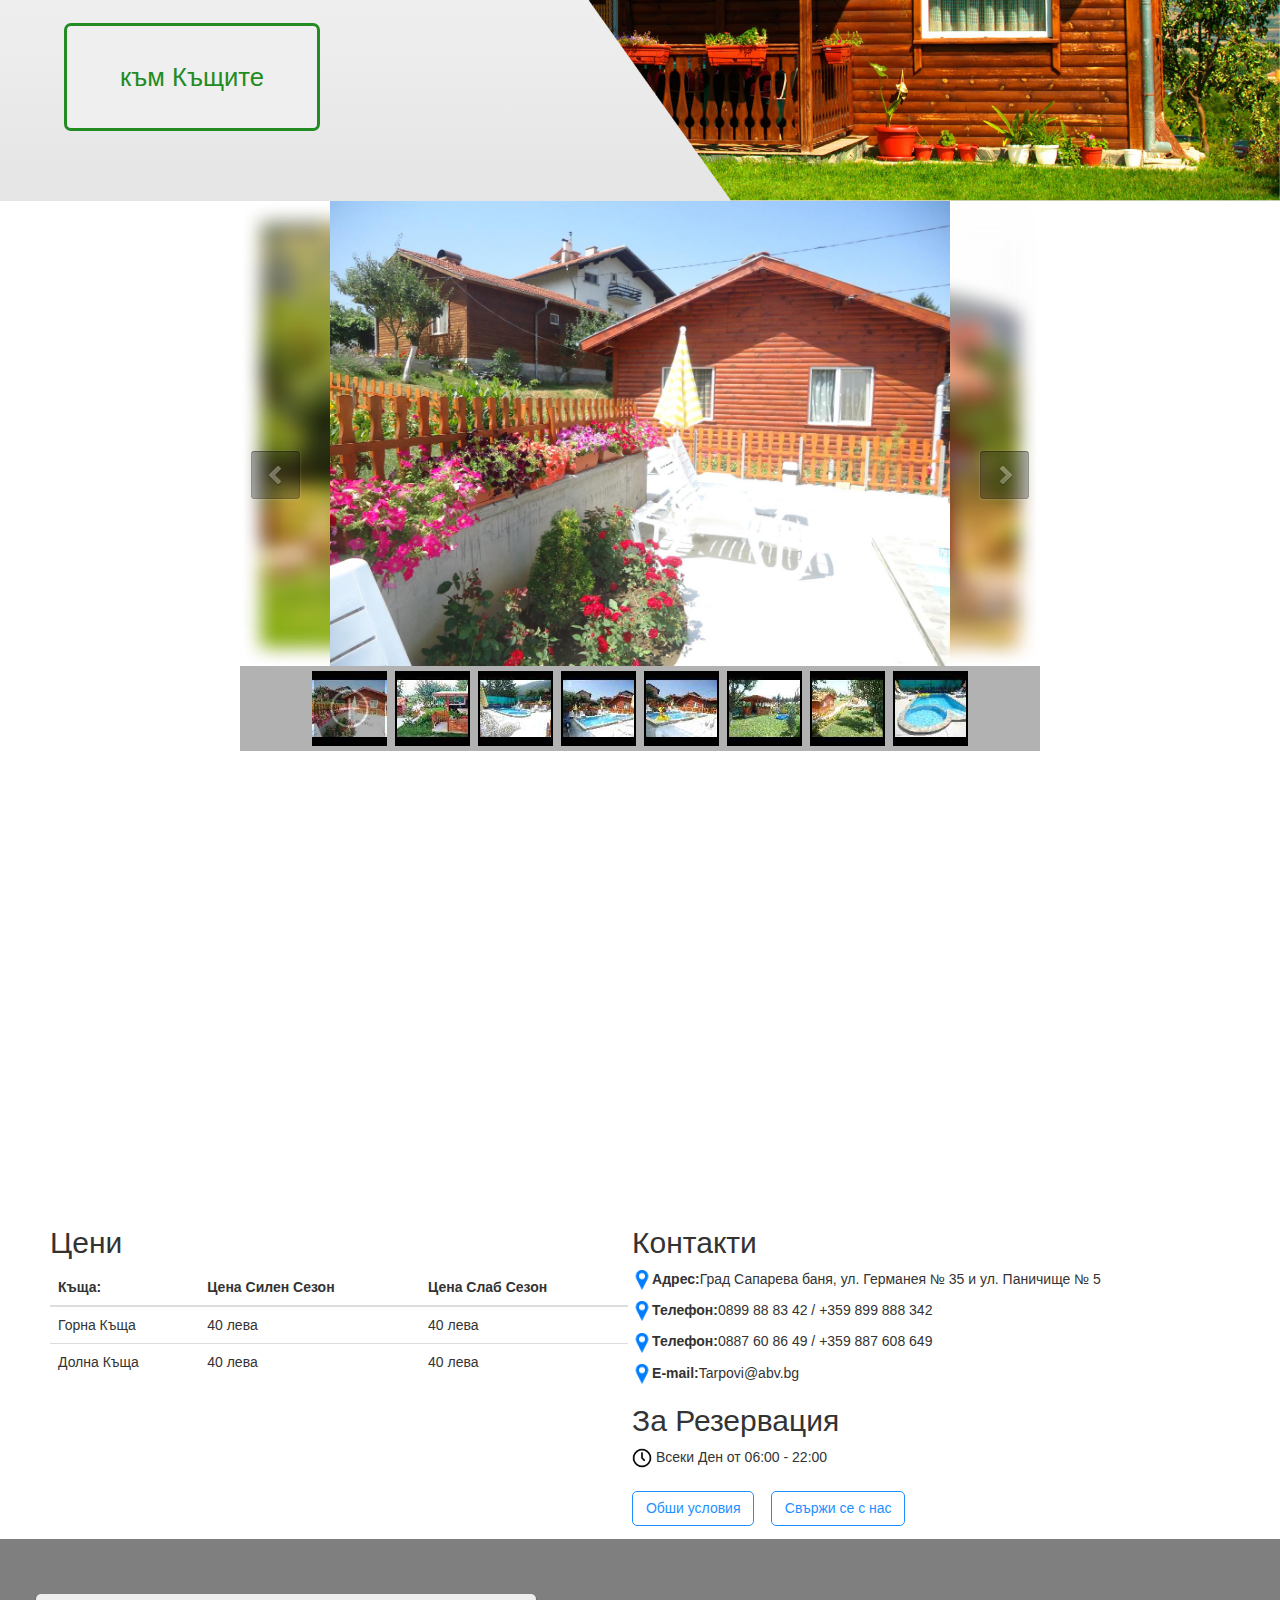
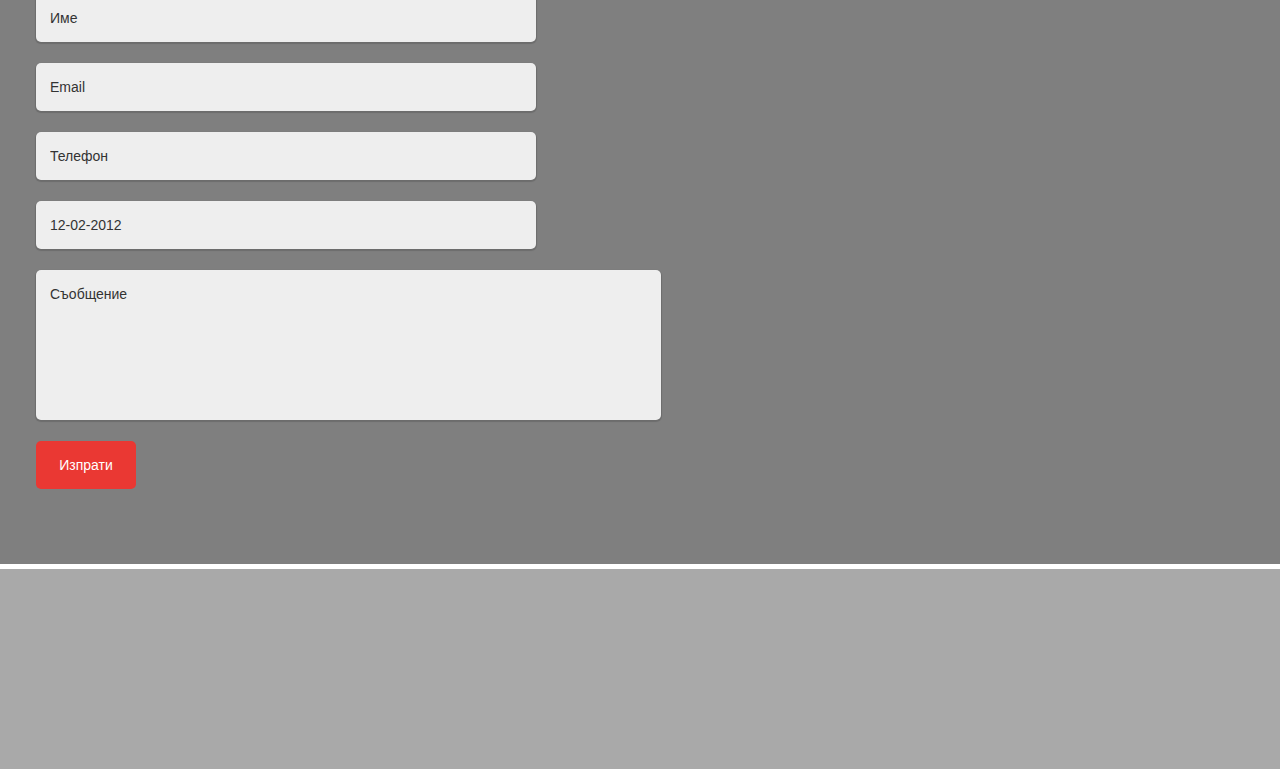
==== commit f5e1ff9d: "SecondGallery Fixed" ====
--- a/index.html
+++ b/index.html
@@ -1,5 +1,5 @@
 <!DOCTYPE html>
-<html lang="en">
+<html lang="bg">
 <head>
     <meta charset="UTF-8">
     <title>Guest House Tarpovi</title>
@@ -7,6 +7,9 @@
     <link rel="stylesheet" href="style.css"/>
     <link rel="stylesheet" href="homepage-gallery.css"/>
 
+    <!-- SEO Meta -->
+    <meta name="description" content="Максимум 155 думи описание.">
+    <meta name="keywords" content="десет, keyword-a, за, google">
 
     <script src="Utils/jquery-3.1.1.min.js"></script>
     <script src="js/jssor.slider-21.1.6.mini.js" type="text/javascript"></script>
@@ -15,9 +18,9 @@
 </head>
 <body>
 <div id="container">
-    <nav class="navbar navbar-fixed-top" role="navigation">
+    <nav class="navbar navbar-fixed-top">
         <div class="navbar navbar-header" id="navbar-header">
-            <img src="Gallery/logo_tarpovi.png"/>
+            <img src="Gallery/logo_tarpovi.png" alt="Logo Tarpovi Guest House"/>
             <button>Резервирай</button>
         </div>
         <div class="navbar-body">
@@ -25,7 +28,7 @@
                 <li class="active"><a href="#">Начало <span class="sr-only">(current)</span></a></li>
                 <li><a href="#">Удобства</a></li>
                 <li><a href="#">Галерия</a></li>
-                <li><a href="#info">Карта</a></li>
+                <li><a href="#">Карта</a></li>
                 <li><a href="#">Цени и контакти</a></li>
             </ul>
         </div>
@@ -40,18 +43,18 @@
         <div data-u="slides"
              style="cursor: default; position: relative; top: 0px; left: 0px; width: 1000px; height: 500px; overflow: hidden;">
             <div data-p="600.0" style="background-color: rgba(0,0,0,0.5);">
-                <img data-u="image" src="img/second.jpg"/>
-                <div  style="text-shadow: 2px 2px black; position: absolute; top: 182px; left: 293px; width: 540px; height: 120px; font-family: Century Gothic; font-size: 50px; color: #ffffff; line-height: 60px;">
+                <img data-u="image" src="img/second.jpg" alt="Tarpovi Guest House"/>
+                <div style="text-shadow: 2px 2px black; position: absolute; top: 182px; left: 293px; width: 540px; height: 120px; font-family: Century Gothic; font-size: 50px; color: #ffffff; line-height: 60px;">
                     Къща за гости Търпови
                     <br/>
                     <h5 style="text-align: right">"...Най-доброто място за отдих!"</h5>
                 </div>
             </div>
             <div data-p="600.0" style="display: none;">
-                <img data-u="image" src="img/pool.jpg"/>
+                <img data-u="image" src="img/pool.jpg" alt="Tarpovi Guest House"/>
             </div>
             <div data-p="600.0" style="display: none;">
-                <img data-u="image" src="img/first.jpg"/>
+                <img data-u="image" src="img/first.jpg" alt="Tarpovi Guest House"/>
             </div>
         </div>
         <!-- Bullet Navigator -->
@@ -71,7 +74,7 @@
             <div class="description">
                 <h3>Уют и комфорт</h3>
                 <h5>Къщи за гости "Търпови" са две напълно самостоятелни къщи за отдих, тип вили,
-                                        разположени на тихо и спокойно място, близо до единственият гейзер в континентална Европа. </h5>
+                    разположени на тихо и спокойно място, близо до единственият гейзер в континентална Европа. </h5>
             </div>
             <img src="Gallery/Tarpovi/comfort.jpg">
             <br/>
@@ -93,14 +96,14 @@
             <img src="Gallery/Tarpovi/center.jpg">
             <div class="description">
                 <h3>Множество забавления в курортното селище</h3>
-                <h5>Само на 50 метра от Градската баня със СПА център, а в рамките на 30 метра има хранителен магазин, пицария, три ресторанта, спирка на градския транспорт. </h5>
-            </div>
-        </div>
-    </div>
-
+                <h5>Само на 50 метра от Градската баня със СПА център, а в рамките на 30 метра има хранителен магазин,
+                    пицария, три ресторанта, спирка на градския транспорт. </h5>
+            </div>
+        </div>
+    </div>
     <div class="houses-link-gallery">
-        <img class="text-image" src="Gallery/Text.png">
-        <img src="Gallery/div-background.png"/>
+        <img class="text-image" src="Gallery/Text.png" alt="Разгледайте нашите къщички">
+        <img src="Gallery/div-background.png" alt="Къща за гости Тарпови"/>
         <button><a href="gallery.html">към Къщите</a></button>
     </div>
 
@@ -114,36 +117,36 @@
         <div data-u="slides"
              style="cursor: default; position: relative; top: 0px; left: 0px; width: 800px; height: 465px; overflow: hidden;">
             <div data-p="158.125">
-                <img data-u="image" src="img/6.jpg"/>
-                <img data-u="thumb" src="img/6_tn.jpg"/>
-            </div>
-            <div data-p="158.125" style="display: none;">
-                <img data-u="image" src="img/2.jpg"/>
-                <img data-u="thumb" src="img/2_tn.jpg"/>
-            </div>
-            <div data-p="158.125" style="display: none;">
-                <img data-u="image" src="img/3.jpg"/>
-                <img data-u="thumb" src="img/3_tn.jpg"/>
-            </div>
-            <div data-p="158.125" style="display: none;">
-                <img data-u="image" src="img/4.jpg"/>
-                <img data-u="thumb" src="img/4_tn.jpg"/>
-            </div>
-            <div data-p="158.125" style="display: none;">
-                <img data-u="image" src="img/5.jpg"/>
-                <img data-u="thumb" src="img/5_tn.jpg"/>
-            </div>
-            <div data-p="158.125" style="display: none;">
-                <img data-u="image" src="img/7.jpg"/>
-                <img data-u="thumb" src="img/7_tn.jpg"/>
-            </div>
-            <div data-p="158.125" style="display: none;">
-                <img data-u="image" src="img/8.jpg"/>
-                <img data-u="thumb" src="img/8_tn.jpg"/>
-            </div>
-            <div data-p="158.125" style="display: none;">
-                <img data-u="image" src="img/9.jpg"/>
-                <img data-u="thumb" src="img/9_tn.jpg"/>
+                <img data-u="image" src="img/6.jpg" alt="Къща за гости Тарпови"/>
+                <img data-u="thumb" src="img/6_tn.jpg" alt="Къща за гости Тарпови"/>
+            </div>
+            <div data-p="158.125" style="display: none;">
+                <img data-u="image" src="img/2.jpg" alt="Къща за гости Тарпови"/>
+                <img data-u="thumb" src="img/2_tn.jpg" alt="Къща за гости Тарпови"/>
+            </div>
+            <div data-p="158.125" style="display: none;">
+                <img data-u="image" src="img/3.jpg" alt="Къща за гости Тарпови"/>
+                <img data-u="thumb" src="img/3_tn.jpg" alt="Къща за гости Тарпови"/>
+            </div>
+            <div data-p="158.125" style="display: none;">
+                <img data-u="image" src="img/4.jpg" alt="Къща за гости Тарпови"/>
+                <img data-u="thumb" src="img/4_tn.jpg" alt="Къща за гости Тарпови"/>
+            </div>
+            <div data-p="158.125" style="display: none;">
+                <img data-u="image" src="img/5.jpg" alt="Къща за гости Тарпови"/>
+                <img data-u="thumb" src="img/5_tn.jpg" alt="Къща за гости Тарпови"/>
+            </div>
+            <div data-p="158.125" style="display: none;">
+                <img data-u="image" src="img/7.jpg" alt="Къща за гости Тарпови"/>
+                <img data-u="thumb" src="img/7_tn.jpg" alt="Къща за гости Тарпови"/>
+            </div>
+            <div data-p="158.125" style="display: none;">
+                <img data-u="image" src="img/8.jpg" alt="Къща за гости Тарпови"/>
+                <img data-u="thumb" src="img/8_tn.jpg" alt="Къща за гости Тарпови"/>
+            </div>
+            <div data-p="158.125" style="display: none;">
+                <img data-u="image" src="img/9.jpg" alt="Къща за гости Тарпови"/>
+                <img data-u="thumb" src="img/9_tn.jpg" alt="Къща за гости Тарпови"/>
             </div>
         </div>
         <!-- Thumbnail Navigator -->
@@ -221,7 +224,8 @@
         <div id="contacts" class="price-contacts-field">
             <h2>Контакти</h2>
 
-            <p><img src="Icons/location.png"><strong>Адрес:</strong>Град Сапарева баня, ул. Германея № 35 и ул. Паничище № 5</p>
+            <p><img src="Icons/location.png"><strong>Адрес:</strong>Град Сапарева баня, ул. Германея № 35 и ул. Паничище
+                № 5</p>
 
             <p><img src="Icons/location.png"><strong>Телефон:</strong>0899 88 83 42 / +359 899 888 342 </p>
             <p><img src="Icons/location.png"><strong>Телефон:</strong>0887 60 86 49 / +359 887 608 649</p>
@@ -231,87 +235,142 @@
             <h2>За Резервация</h2>
             <p><img src="Icons/clock.png"> Всеки Ден от 06:00 - 22:00 </p>
 
-            <button id="open-terms">Обши условия</button>
+            <button id="open-terms" class="connection-button">Обши условия</button>
+            <button id="open-contact-form" class="connection-button">Свържи се с нас</button>
         </div>
     </div>
     <div id="general-terms">
         <div class="terms-text">
-        <h1><i>Общи условия и правила за ползване на къщи за гости "Търпови“, </i></h1>
-
-        <p><i>гр. Сапарева баня:</i></p>
-
-        <p><i>Уважаеми гости, за приятната и безпроблемна почивка в къщи за гости "Търпови“Ви молим стриктно да спазвате общите ни условия:</i></p>
-
-        <p><b>НАСТАНЯВАНЕ И ОСВОБОЖДАВАНЕ </b></p>
-
-        <p>- Час за настаняване: след 14:00 ч.</p>
-
-        <p>- Час на освобождаване до 12:00 ч. на обяд </p>
-
-        <p>Настаняването в къщите става посредством попълнени адресни карти – попълнени лично, удостоверяващи самоличността на гостите. </p>
-
-        <p>При късно освобождаване на къщата, първият просрочен час подлежи на заплащане в размер на 10% от стойността на нощувката, вторият просрочен час - 50%, третият и повече часове на 100%, ако не са договорени други условия със собственика.</p>
-
-        <p><b>Заплащане</b>. Нощувките съгласно направените резервации се заплащат преди самото настаняване. Не се допуска настаняване на гости ако не е заплатена цялата сума. <b>Анулиране или редуциране </b>на броя на нощувките след настаняване или по време на престоя НЕ е възможно, клиентът е длъжен да заплати сумата за целия резервиран престой.</p>
-
-        <p>В цената е включена туристическа такса и ДДС. Цените са в български лева.</p>
-
-        <p><b>ЩЕТИ ИЛИ ЗАГУБИ</b></p>
-
-        <p>При използване на къщи” Търпови”, гостите са длъжни да спазват чистота, както и да се отнасят с отговорност към ползването на оборудването и обзавеждането в целия обект. В случай на кражба или повреда, гостите са длъжни да възстановят за своя сметка стойността на откраднатия или повреден предмет.</p>
-
-        <p><b>НОРМИ НА ПОВЕДЕНИЕ</b></p>
-
-        <p>Къщи за гости „Търпови” са разположени в населено място. От гостите се изисква да спазват приетите норми на поведение и да гарантират, че всички гости и посетители на къщите се държат по подходящ разумен начин.</p>
-
-        <p>Незаконни или неморални дейности, включително хазарт, проституция, наркотици, притежаване или използване на пиротехнически средства или опасни товари, както и притежаване или използване на огнестрелни оръжия и други оръжия са строго забранени. </p>
-
-        <p>Гостите се задължават да спазват установените часове за почивка, а именно в периода:</p>
-
-        <p>- От 14:00часа до 16:00 часа</p>
-
-        <p>- От 23:00часа до 08:00 часа</p>
-
-        <p>При нарушаване на обществения ред и подаден сигнал към органите на реда, <b>гостите</b> на къщи за гости „Търпови” поемат цялата отговорност по разрешаване на казуса. Ако органите на реда наложат санкции, глоби, актове и др. наказания, предвидени от българското законодателство, те се покриват изцяло от гостите, отговорни за установените нарушения.</p>
-
-        <p>Пушенето в спалните на къщите НЕ Е допустимо.</p>
-
-        <p>При напускане на къщите, гостите са длъжни да я оставят в състоянието, в което са я заварили при настаняването си.</p>
-
-        <p><b>ЦЕННОСТИ И СИГУРНОСТ</b></p>
-
-        <p>Собственикът или негов представител НЕ поема отговорност за:</p>
-
-        <p>- Всяко физическо нараняване, болест, загуба, повреда, неудобство или допълнителни разходи, направени от страна на гостите и съпътстващите ги лица, независимо от причината;</p>
-
-        <p>- Невъзможност на гостите да отседнат в къщата, поради възпрепятстващи обстоятелства от личен характер (отмяна на отпуска, загуба на документи и други);</p>
-
-        <p>- При форсмажорни обстоятелства (непреодолима сила) - природни или стихийни бедствия (поройни дъждове, наводнения, снегонавявания, виелици, градушки, земетресения, свлачища и други); блокади (на пътища, граници и други), пожар, производствени аварии; войни и други; както и други събития извън контрола на собственика, които правят къщи за гости "Търпови" опасна или неизползваема.</p>
-
-        <p>Къщи за гости „Търпови“ не носят отговорност за загубени, забравени или откраднати вещи от стаите, трапезарията или басейна, както и за щети, причинени от трети лица. Гостите са отговорни за имота по време на наемния период и гарантират, че всички прозорци и врати са заключени в случаите, в които те отсъстват и не са на територията на къщи за гости „Търпови” (са на разходка и други).</p>
-
-        <p>Моля не оставяйте децата без надзор. </p>
-
-        <p>Собственикът и/или представител на собственика на къщи за гости „Търпови“ не носи отговорност за настъпили травми с децата на гостите в рамките на туристическия обект, както и извън него. Грижата за децата е отговорност на родителите им! Отговорни за лични загуби и/или травми на Вас или на Вашата компания сте единствено Вие. </p>
-
-        <p><b>ДОПЪЛНИТЕЛНИ РАЗПОРЕДБИ</b></p>
-
-        <p>· Собственикът и/или представител на собственика на басейна не е отговорен за наранявания и инциденти, причинени по вина на посетителя.</p>
-
-        <p>· ЗАБРАНЯВА СЕ СКАЧАНЕТО В БАСЕЙНА!</p>
-
-        <p>· Родителите носят пълна отговорност за безопасността на децата си.</p>
-
-        <p>· За всякакви проблеми по време на наемния период е необходимо, гостите да уведомят собственика или представител на собственика, които веднага ще се постараят да отстранят проблема.</p>
-
-        <p>Собственикът на къщи за гости „Търпови“ запазва правото си да актуализира настоящите общите условия и правила по всяко време без специално уведомяване на клиентите.</p>
-
-        <p><i>НАСТОЯЩИТЕ ОБЩИ УСЛОВИЯ ВЛИЗАТ В СИЛА ПРИ ПЛАЩАНЕ НА НОЩУВКА ВЪВ КЪЩИ ЗА ГОСТИ </i>„<i>ТЪРПОВИ</i>“<i> .</i></p>
-        </div>
-    </div>
-    <footer></footer>
+            <h1><i>Общи условия и правила за ползване на къщи за гости "Търпови“, </i></h1>
+
+            <p><i>гр. Сапарева баня:</i></p>
+
+            <p><i>Уважаеми гости, за приятната и безпроблемна почивка в къщи за гости "Търпови“Ви молим стриктно да
+                спазвате общите ни условия:</i></p>
+
+            <p><b>НАСТАНЯВАНЕ И ОСВОБОЖДАВАНЕ </b></p>
+
+            <p>- Час за настаняване: след 14:00 ч.</p>
+
+            <p>- Час на освобождаване до 12:00 ч. на обяд </p>
+
+            <p>Настаняването в къщите става посредством попълнени адресни карти – попълнени лично, удостоверяващи
+                самоличността на гостите. </p>
+
+            <p>При късно освобождаване на къщата, първият просрочен час подлежи на заплащане в размер на 10% от
+                стойността на нощувката, вторият просрочен час - 50%, третият и повече часове на 100%, ако не са
+                договорени други условия със собственика.</p>
+
+            <p><b>Заплащане</b>. Нощувките съгласно направените резервации се заплащат преди самото настаняване. Не се
+                допуска настаняване на гости ако не е заплатена цялата сума. <b>Анулиране или редуциране </b>на броя на
+                нощувките след настаняване или по време на престоя НЕ е възможно, клиентът е длъжен да заплати сумата за
+                целия резервиран престой.</p>
+
+            <p>В цената е включена туристическа такса и ДДС. Цените са в български лева.</p>
+
+            <p><b>ЩЕТИ ИЛИ ЗАГУБИ</b></p>
+
+            <p>При използване на къщи” Търпови”, гостите са длъжни да спазват чистота, както и да се отнасят с
+                отговорност към ползването на оборудването и обзавеждането в целия обект. В случай на кражба или
+                повреда, гостите са длъжни да възстановят за своя сметка стойността на откраднатия или повреден
+                предмет.</p>
+
+            <p><b>НОРМИ НА ПОВЕДЕНИЕ</b></p>
+
+            <p>Къщи за гости „Търпови” са разположени в населено място. От гостите се изисква да спазват приетите норми
+                на поведение и да гарантират, че всички гости и посетители на къщите се държат по подходящ разумен
+                начин.</p>
+
+            <p>Незаконни или неморални дейности, включително хазарт, проституция, наркотици, притежаване или използване
+                на пиротехнически средства или опасни товари, както и притежаване или използване на огнестрелни оръжия и
+                други оръжия са строго забранени. </p>
+
+            <p>Гостите се задължават да спазват установените часове за почивка, а именно в периода:</p>
+
+            <p>- От 14:00часа до 16:00 часа</p>
+
+            <p>- От 23:00часа до 08:00 часа</p>
+
+            <p>При нарушаване на обществения ред и подаден сигнал към органите на реда, <b>гостите</b> на къщи за гости
+                „Търпови” поемат цялата отговорност по разрешаване на казуса. Ако органите на реда наложат санкции,
+                глоби, актове и др. наказания, предвидени от българското законодателство, те се покриват изцяло от
+                гостите, отговорни за установените нарушения.</p>
+
+            <p>Пушенето в спалните на къщите НЕ Е допустимо.</p>
+
+            <p>При напускане на къщите, гостите са длъжни да я оставят в състоянието, в което са я заварили при
+                настаняването си.</p>
+
+            <p><b>ЦЕННОСТИ И СИГУРНОСТ</b></p>
+
+            <p>Собственикът или негов представител НЕ поема отговорност за:</p>
+
+            <p>- Всяко физическо нараняване, болест, загуба, повреда, неудобство или допълнителни разходи, направени от
+                страна на гостите и съпътстващите ги лица, независимо от причината;</p>
+
+            <p>- Невъзможност на гостите да отседнат в къщата, поради възпрепятстващи обстоятелства от личен характер
+                (отмяна на отпуска, загуба на документи и други);</p>
+
+            <p>- При форсмажорни обстоятелства (непреодолима сила) - природни или стихийни бедствия (поройни дъждове,
+                наводнения, снегонавявания, виелици, градушки, земетресения, свлачища и други); блокади (на пътища,
+                граници и други), пожар, производствени аварии; войни и други; както и други събития извън контрола на
+                собственика, които правят къщи за гости "Търпови" опасна или неизползваема.</p>
+
+            <p>Къщи за гости „Търпови“ не носят отговорност за загубени, забравени или откраднати вещи от стаите,
+                трапезарията или басейна, както и за щети, причинени от трети лица. Гостите са отговорни за имота по
+                време на наемния период и гарантират, че всички прозорци и врати са заключени в случаите, в които те
+                отсъстват и не са на територията на къщи за гости „Търпови” (са на разходка и други).</p>
+
+            <p>Моля не оставяйте децата без надзор. </p>
+
+            <p>Собственикът и/или представител на собственика на къщи за гости „Търпови“ не носи отговорност за
+                настъпили травми с децата на гостите в рамките на туристическия обект, както и извън него. Грижата за
+                децата е отговорност на родителите им! Отговорни за лични загуби и/или травми на Вас или на Вашата
+                компания сте единствено Вие. </p>
+
+            <p><b>ДОПЪЛНИТЕЛНИ РАЗПОРЕДБИ</b></p>
+
+            <p>· Собственикът и/или представител на собственика на басейна не е отговорен за наранявания и инциденти,
+                причинени по вина на посетителя.</p>
+
+            <p>· ЗАБРАНЯВА СЕ СКАЧАНЕТО В БАСЕЙНА!</p>
+
+            <p>· Родителите носят пълна отговорност за безопасността на децата си.</p>
+
+            <p>· За всякакви проблеми по време на наемния период е необходимо, гостите да уведомят собственика или
+                представител на собственика, които веднага ще се постараят да отстранят проблема.</p>
+
+            <p>Собственикът на къщи за гости „Търпови“ запазва правото си да актуализира настоящите общите условия и
+                правила по всяко време без специално уведомяване на клиентите.</p>
+
+            <p><i>НАСТОЯЩИТЕ ОБЩИ УСЛОВИЯ ВЛИЗАТ В СИЛА ПРИ ПЛАЩАНЕ НА НОЩУВКА ВЪВ КЪЩИ ЗА ГОСТИ </i>„<i>ТЪРПОВИ</i>“<i>
+                .</i></p>
+        </div>
+    </div>
+    <div id="contact-form">
+        <div class="wrapper">
+            <div class="row">
+                <div class="col-md-7 contactForm">
+                    <!-- Да се промени на email адреса на клиента -->
+                    <form action="https://formspree.io/nikola.nikolov.lazarov@gmail.com" method="POST">
+                        <input type="text" onfocus="if(this.value == 'Име'){this.value = '';}" onblur="if(this.value == ''){this.value='Име';}" name="Име" value="Име">
+                        <input type="email" onfocus="if(this.value == 'Email'){this.value = '';}" onblur="if(this.value == ''){this.value='Email';}" name="Email" value="Email">
+                        <input type="text" onfocus="if(this.value == 'Телефон'){this.value = '';}" onblur="if(this.value == ''){this.value='Телефон';}" name="Телефон" value="Телефон">
+                        <input class="span2 datepicker" size="16" type="text" value="12-02-2012">
+                        <span class="add-on"><i class="icon-th"></i></span>
+                        <textarea name="Съобщение" onfocus="if(this.value == 'Съобщение'){this.value = '';}" onblur="if(this.value == ''){this.value='Съобщение';}">Съобщение</textarea>
+                        <input type="submit" value="Изпрати">
+                    </form>
+                </div>
+                <div class="col-md-5">
+                </div>
+            </div>
+        </div>
+    </div>
 </div>
-
+<footer></footer>
+</div>
+<script type="text/javascript" src="bootstrap-datepicker.bg.js" charset="UTF-8"></script>
 <script src="app.js"></script>
 </body>
 </html>--- a/style.css
+++ b/style.css
@@ -252,6 +252,19 @@
 #jssor_2{
     background: url("Gallery/background-image-blur.png") no-repeat;
     background-size: 100%;
+}
+#contact-form{
+    display: inline-block;
+    top: 50px;
+    max-height: 100%;
+    z-index: +2;
+    width: 100%;
+    align-content: center;
+    background-color: rgba(0,0,0,0.5);
+    padding-bottom: 20px;
+}
+.contactForm{
+width: 50%;
 }
 .terms-text{
     overflow-y: scroll;
@@ -278,7 +291,7 @@
     background-color: rgba(0,0,0,0.5);
     padding-bottom: 20px;
 }
-#open-terms{
+.connection-button{
     background-color: white;
     color: dodgerblue;
     border: 1px solid dodgerblue;
@@ -286,7 +299,7 @@
     padding: 0.5vw 1vw ;
     margin: 1vw 1vw 1vw 0;
 }
-#open-terms:hover{
+.connection-button:hover{
     background-color: dodgerblue;
     color: white;
 }
@@ -300,4 +313,64 @@
     color: white;
 }
 
-
+.contactForm input {
+    border: none;
+    display: block;
+    margin: 0 0 21px 36px;
+    background-color: #eee;
+    border-radius: 5px;
+    -webkit-border-radius: 5px;
+    -moz-border-radius: 5px;
+    color: #333;
+    font-size: 14px;
+    padding: 14px;
+    width: 80%;
+    outline: none;
+    -webkit-box-shadow: 0px 1px 1px 1px rgba(0,0,0,0.15);
+    -moz-box-shadow: 0px 1px 1px 1px rgba(0,0,0,0.15);
+    box-shadow: 0px 1px 1px 1px rgba(0,0,0,0.15);
+}
+
+.contactForm input:last-of-type {
+    margin-bottom: 0px;
+}
+
+.contactForm textarea {
+    border: none;
+    display: block;
+    margin: 0 0 21px 36px;
+    background-color: #eee;
+    border-radius: 5px;
+    -webkit-border-radius: 5px;
+    -moz-border-radius: 5px;
+    color: #333;
+    font-size: 14px;
+    padding: 14px;
+    width: 100%;
+    outline: none;
+    height: 150px;
+    -webkit-box-shadow: 0px 1px 1px 1px rgba(0,0,0,0.15);
+    -moz-box-shadow: 0px 1px 1px 1px rgba(0,0,0,0.15);
+    box-shadow: 0px 1px 1px 1px rgba(0,0,0,0.15);
+    resize: none;
+}
+
+.contactForm form {
+    margin: 55px 0;
+}
+
+.contactForm input[type="submit"] {
+    background-color: #EA3833;
+    box-shadow: none;
+    width: 100px;
+    color: #fff;
+    transition: 0.2s all;
+    -webkit-transition: 0.2s all;
+    -moz-transition: 0.2s all;
+}
+
+.contactForm input[type="submit"]:hover {
+    opacity: 0.9;
+}
+
+
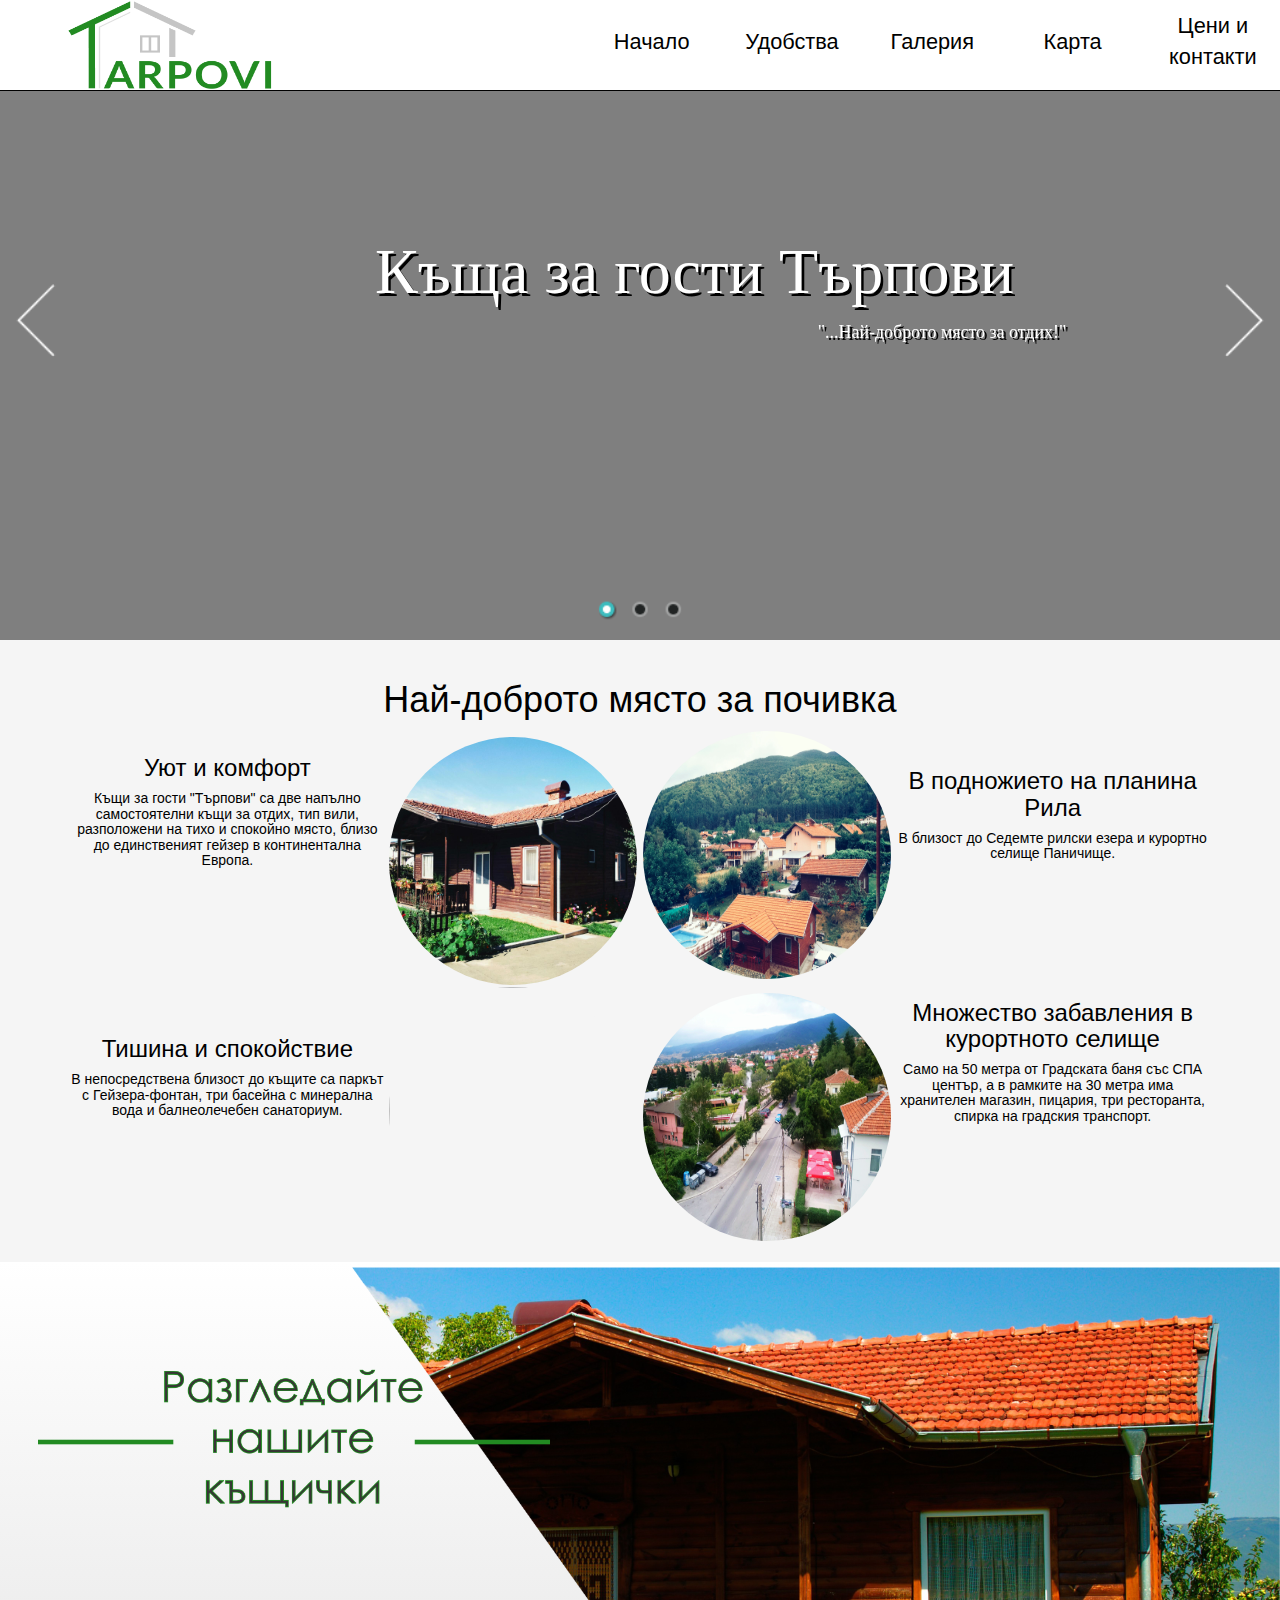
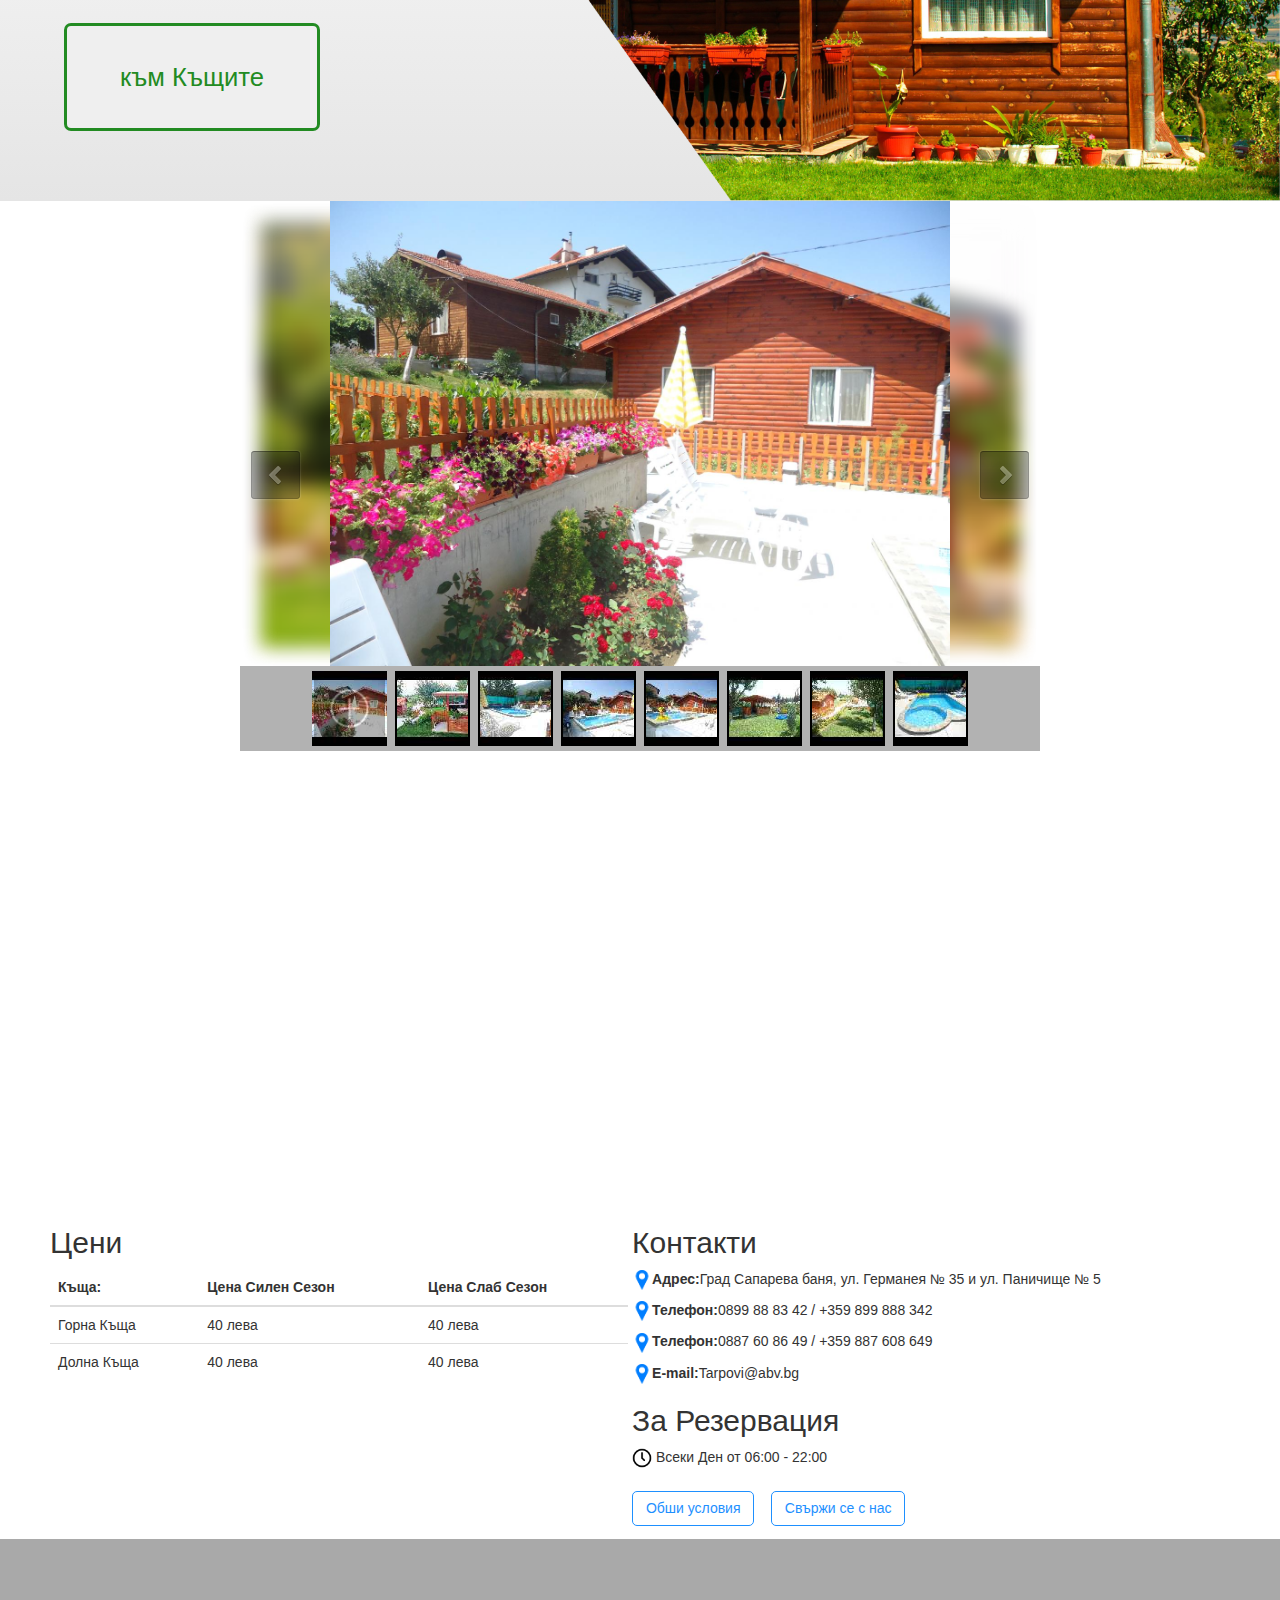
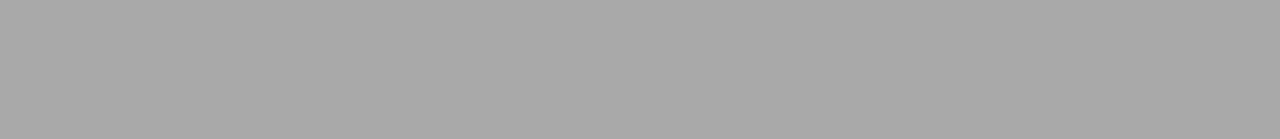
==== commit c089fbe8: "SecondGallery Fixed" ====
--- a/index.html
+++ b/index.html
@@ -347,11 +347,10 @@
                 .</i></p>
         </div>
     </div>
-    <div id="contact-form">
+   <!--<div id="contact-form">
         <div class="wrapper">
             <div class="row">
                 <div class="col-md-7 contactForm">
-                    <!-- Да се промени на email адреса на клиента -->
                     <form action="https://formspree.io/nikola.nikolov.lazarov@gmail.com" method="POST">
                         <input type="text" onfocus="if(this.value == 'Име'){this.value = '';}" onblur="if(this.value == ''){this.value='Име';}" name="Име" value="Име">
                         <input type="email" onfocus="if(this.value == 'Email'){this.value = '';}" onblur="if(this.value == ''){this.value='Email';}" name="Email" value="Email">
@@ -366,7 +365,7 @@
                 </div>
             </div>
         </div>
-    </div>
+    </div>-->
 </div>
 <footer></footer>
 </div>
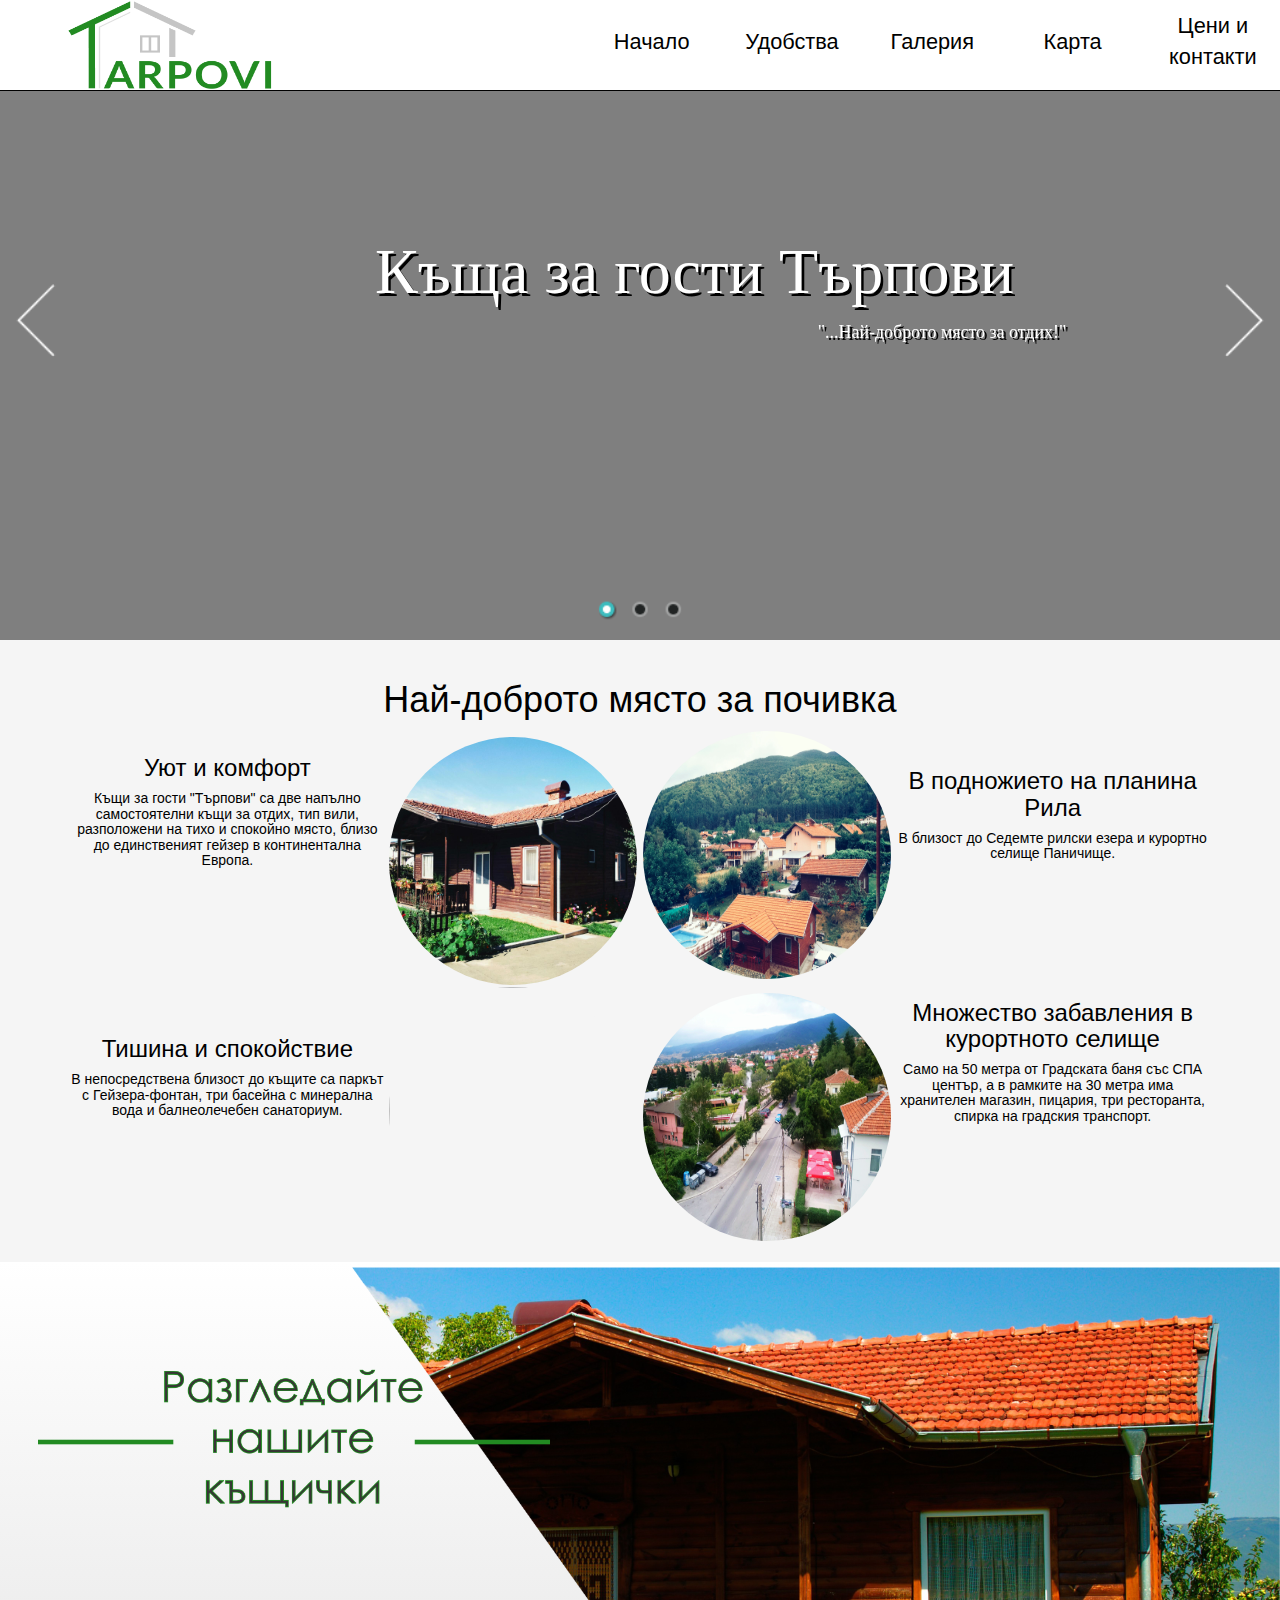
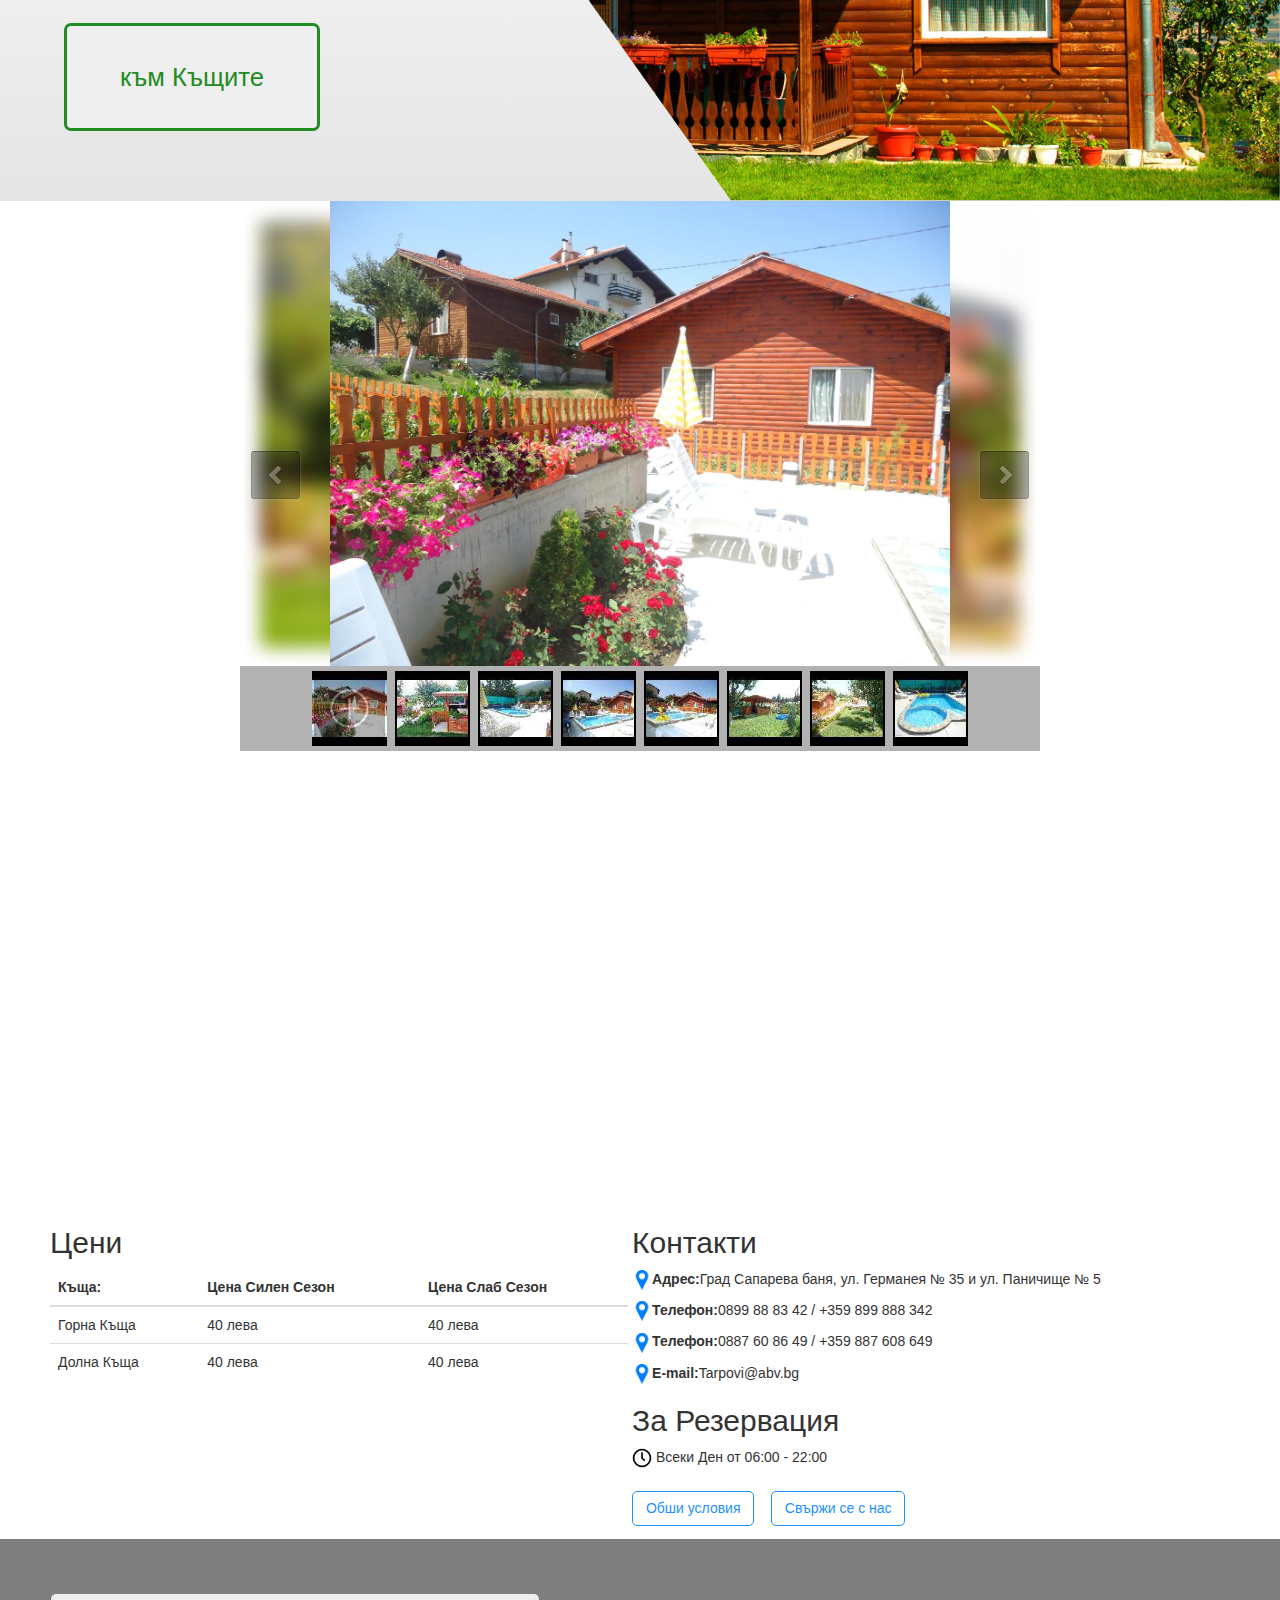
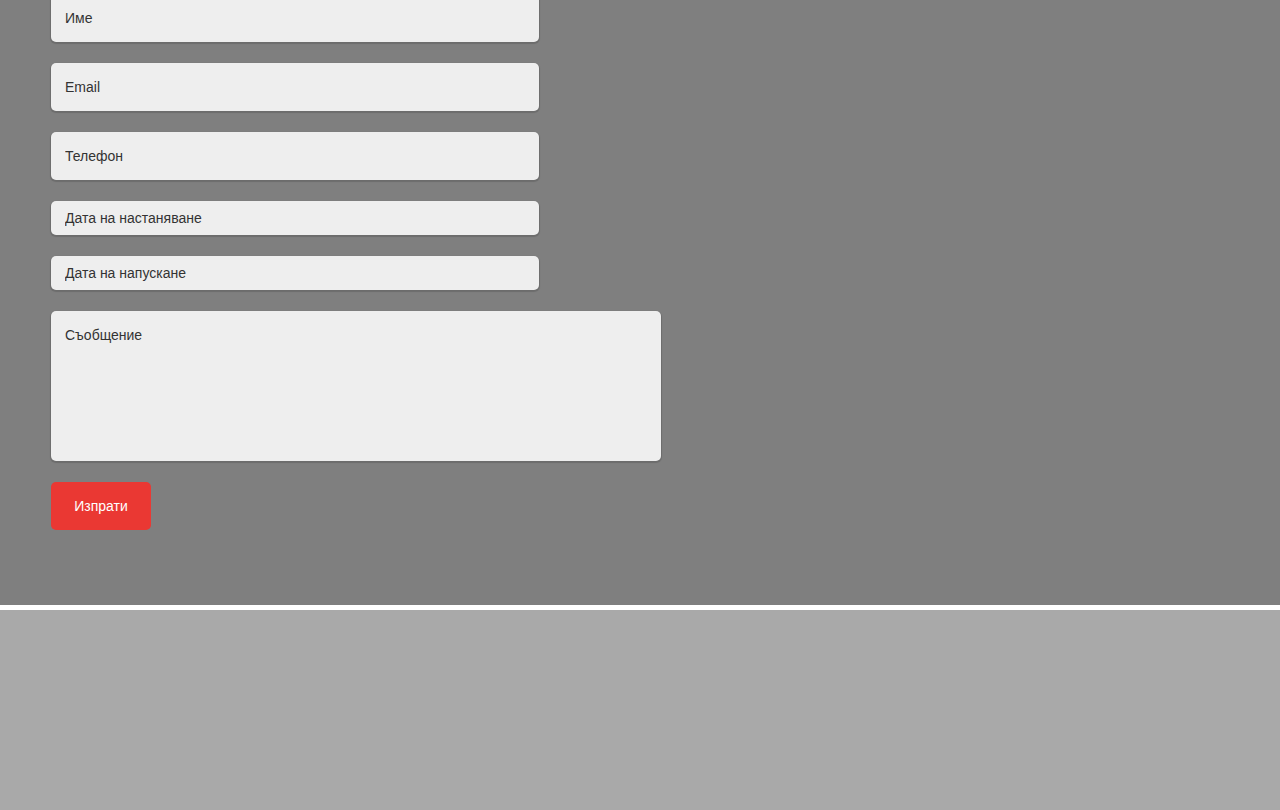
==== commit c537b4b2: "Final fixes" ====
--- a/index.html
+++ b/index.html
@@ -6,6 +6,7 @@
     <link rel="stylesheet" href="Utils/bootstrap-3.3.7-dist/css/bootstrap.css"/>
     <link rel="stylesheet" href="style.css"/>
     <link rel="stylesheet" href="homepage-gallery.css"/>
+    <link rel="stylesheet" href="bootstrap-datepicker-1.6.4-dist/css/bootstrap-datepicker.css"/>
 
     <!-- SEO Meta -->
     <meta name="description" content="Максимум 155 думи описание.">
@@ -14,7 +15,8 @@
     <script src="Utils/jquery-3.1.1.min.js"></script>
     <script src="js/jssor.slider-21.1.6.mini.js" type="text/javascript"></script>
     <script src="homepage-gallery.js" type="text/javascript"></script>
-
+    <script type="text/javascript" src="bootstrap-datepicker-1.6.4-dist/js/bootstrap-datepicker.js"></script>
+    <script type="text/javascript" src="bootstrap-datepicker.bg.js" charset="UTF-8"></script>
 </head>
 <body>
 <div id="container">
@@ -347,29 +349,43 @@
                 .</i></p>
         </div>
     </div>
-   <!--<div id="contact-form">
+    <div id="contact-form">
         <div class="wrapper">
-            <div class="row">
-                <div class="col-md-7 contactForm">
-                    <form action="https://formspree.io/nikola.nikolov.lazarov@gmail.com" method="POST">
-                        <input type="text" onfocus="if(this.value == 'Име'){this.value = '';}" onblur="if(this.value == ''){this.value='Име';}" name="Име" value="Име">
-                        <input type="email" onfocus="if(this.value == 'Email'){this.value = '';}" onblur="if(this.value == ''){this.value='Email';}" name="Email" value="Email">
-                        <input type="text" onfocus="if(this.value == 'Телефон'){this.value = '';}" onblur="if(this.value == ''){this.value='Телефон';}" name="Телефон" value="Телефон">
-                        <input class="span2 datepicker" size="16" type="text" value="12-02-2012">
-                        <span class="add-on"><i class="icon-th"></i></span>
-                        <textarea name="Съобщение" onfocus="if(this.value == 'Съобщение'){this.value = '';}" onblur="if(this.value == ''){this.value='Съобщение';}">Съобщение</textarea>
-                        <input type="submit" value="Изпрати">
-                    </form>
-                </div>
-                <div class="col-md-5">
-                </div>
-            </div>
-        </div>
-    </div>-->
+
+            <div class="col-md-7 contactForm">
+                <form action="https://formspree.io/nikola.nikolov.lazarov@gmail.com" method="POST">
+                    <input type="text" onfocus="if(this.value == 'Име'){this.value = '';}"
+                           onblur="if(this.value == ''){this.value='Име';}" name="Име" value="Име">
+
+                    <input type="email" onfocus="if(this.value == 'Email'){this.value = '';}"
+                           onblur="if(this.value == ''){this.value='Email';}" name="Email" value="Email">
+
+                    <input type="text" onfocus="if(this.value == 'Телефон'){this.value = '';}"
+                           onblur="if(this.value == ''){this.value='Телефон';}" name="Телефон" value="Телефон">
+
+                    <input type="text" class="form-control"
+                           onfocus="if(this.value == 'Дата на настаняване'){this.value = '';}"
+                           onblur="if(this.value == ''){this.value='Дата на настаняване';}" name="Дата на настаняване"
+                           value="Дата на настаняване">
+
+                    <input type="text" class="form-control"
+                           onfocus="if(this.value == 'Дата на напускане'){this.value = '';}"
+                           onblur="if(this.value == ''){this.value='Дата на напускане';}" name="Дата на напускане"
+                           value="Дата на напускане">
+
+                    <textarea name="Съобщение" onfocus="if(this.value == 'Съобщение'){this.value = '';}"
+                              onblur="if(this.value == ''){this.value='Съобщение';}">Съобщение</textarea>
+                    <input type="submit" value="Изпрати">
+                </form>
+            </div>
+
+        </div>
+    </div>
 </div>
 <footer></footer>
 </div>
-<script type="text/javascript" src="bootstrap-datepicker.bg.js" charset="UTF-8"></script>
+
+
 <script src="app.js"></script>
 </body>
 </html>--- a/style.css
+++ b/style.css
@@ -66,7 +66,7 @@
 nav.navbar li a {
     color: black;
     padding-left: 0;
-    padding-right:  0;
+    padding-right: 0;
 }
 
 nav.shrink {
@@ -130,7 +130,6 @@
     padding-bottom: 20px;
 }
 
-
 #info img {
     width: 250px;
     height: 250px;
@@ -163,12 +162,12 @@
 .houses-link-gallery {
     width: 100%;
     height: auto;
-    position: relative;/* Permalink - use to edit and share this gradient: http://colorzilla.com/gradient-editor/#ffffff+0,e5e5e5+100;White+3D */
-    background: rgb(255,255,255); /* Old browsers */
-    background: -moz-linear-gradient(top,  rgba(255,255,255,1) 0%, rgba(229,229,229,1) 100%); /* FF3.6-15 */
-    background: -webkit-linear-gradient(top,  rgba(255,255,255,1) 0%,rgba(229,229,229,1) 100%); /* Chrome10-25,Safari5.1-6 */
-    background: linear-gradient(to bottom,  rgba(255,255,255,1) 0%,rgba(229,229,229,1) 100%); /* W3C, IE10+, FF16+, Chrome26+, Opera12+, Safari7+ */
-    filter: progid:DXImageTransform.Microsoft.gradient( startColorstr='#ffffff', endColorstr='#e5e5e5',GradientType=0 ); /* IE6-9 */
+    position: relative; /* Permalink - use to edit and share this gradient: http://colorzilla.com/gradient-editor/#ffffff+0,e5e5e5+100;White+3D */
+    background: rgb(255, 255, 255); /* Old browsers */
+    background: -moz-linear-gradient(top, rgba(255, 255, 255, 1) 0%, rgba(229, 229, 229, 1) 100%); /* FF3.6-15 */
+    background: -webkit-linear-gradient(top, rgba(255, 255, 255, 1) 0%, rgba(229, 229, 229, 1) 100%); /* Chrome10-25,Safari5.1-6 */
+    background: linear-gradient(to bottom, rgba(255, 255, 255, 1) 0%, rgba(229, 229, 229, 1) 100%); /* W3C, IE10+, FF16+, Chrome26+, Opera12+, Safari7+ */
+    filter: progid:DXImageTransform.Microsoft.gradient(startColorstr='#ffffff', endColorstr='#e5e5e5', GradientType=0); /* IE6-9 */
 
 }
 
@@ -181,6 +180,7 @@
     position: absolute;
     bottom: 5em;
     left: 5vw;
+    padding: 0;
 }
 
 .houses-link-gallery button:hover {
@@ -192,7 +192,8 @@
 }
 
 .houses-link-gallery a {
-
+    display: inline-block;
+    padding: 13% 19%;
     font-size: 2vw;
     text-decoration: none;
     color: forestgreen;
@@ -203,10 +204,11 @@
     display: inline-block;
     z-index: -1;
 }
-.text-image{
+
+.text-image {
     z-index: +1 !important;
     display: block !important;
-    width: 40%!important;
+    width: 40% !important;
     height: auto;
     position: absolute;
     top: 7em;
@@ -224,11 +226,11 @@
     border-radius: 5px;
 }
 
-#map{
+#map {
     background-color: white;
 }
 
-#map iframe{
+#map iframe {
     pointer-events: none;
 }
 
@@ -249,24 +251,27 @@
     width: 20px;
 }
 
-#jssor_2{
+#jssor_2 {
     background: url("Gallery/background-image-blur.png") no-repeat;
     background-size: 100%;
 }
-#contact-form{
+
+#contact-form {
     display: inline-block;
     top: 50px;
     max-height: 100%;
     z-index: +2;
     width: 100%;
     align-content: center;
-    background-color: rgba(0,0,0,0.5);
+    background-color: rgba(0, 0, 0, 0.5);
     padding-bottom: 20px;
 }
-.contactForm{
-width: 50%;
-}
-.terms-text{
+
+.contactForm {
+    width: 50%;
+}
+
+.terms-text {
     overflow-y: scroll;
     width: 60%;
     margin: 0 auto;
@@ -279,7 +284,8 @@
     border-radius: 5px;;
 
 }
-#general-terms{
+
+#general-terms {
     display: none;
     overflow-y: scroll;
     position: fixed;
@@ -288,18 +294,20 @@
     z-index: +2;
     width: 100%;
     align-content: center;
-    background-color: rgba(0,0,0,0.5);
+    background-color: rgba(0, 0, 0, 0.5);
     padding-bottom: 20px;
 }
-.connection-button{
+
+.connection-button {
     background-color: white;
     color: dodgerblue;
     border: 1px solid dodgerblue;
     border-radius: 5px;
-    padding: 0.5vw 1vw ;
+    padding: 0.5vw 1vw;
     margin: 1vw 1vw 1vw 0;
 }
-.connection-button:hover{
+
+.connection-button:hover {
     background-color: dodgerblue;
     color: white;
 }
@@ -326,9 +334,9 @@
     padding: 14px;
     width: 80%;
     outline: none;
-    -webkit-box-shadow: 0px 1px 1px 1px rgba(0,0,0,0.15);
-    -moz-box-shadow: 0px 1px 1px 1px rgba(0,0,0,0.15);
-    box-shadow: 0px 1px 1px 1px rgba(0,0,0,0.15);
+    -webkit-box-shadow: 0px 1px 1px 1px rgba(0, 0, 0, 0.15);
+    -moz-box-shadow: 0px 1px 1px 1px rgba(0, 0, 0, 0.15);
+    box-shadow: 0px 1px 1px 1px rgba(0, 0, 0, 0.15);
 }
 
 .contactForm input:last-of-type {
@@ -349,9 +357,9 @@
     width: 100%;
     outline: none;
     height: 150px;
-    -webkit-box-shadow: 0px 1px 1px 1px rgba(0,0,0,0.15);
-    -moz-box-shadow: 0px 1px 1px 1px rgba(0,0,0,0.15);
-    box-shadow: 0px 1px 1px 1px rgba(0,0,0,0.15);
+    -webkit-box-shadow: 0px 1px 1px 1px rgba(0, 0, 0, 0.15);
+    -moz-box-shadow: 0px 1px 1px 1px rgba(0, 0, 0, 0.15);
+    box-shadow: 0px 1px 1px 1px rgba(0, 0, 0, 0.15);
     resize: none;
 }
 
@@ -373,4 +381,9 @@
     opacity: 0.9;
 }
 
-
+.form-control {
+    display: inline-block; !important;
+    width: 30%; !important;
+}
+
+
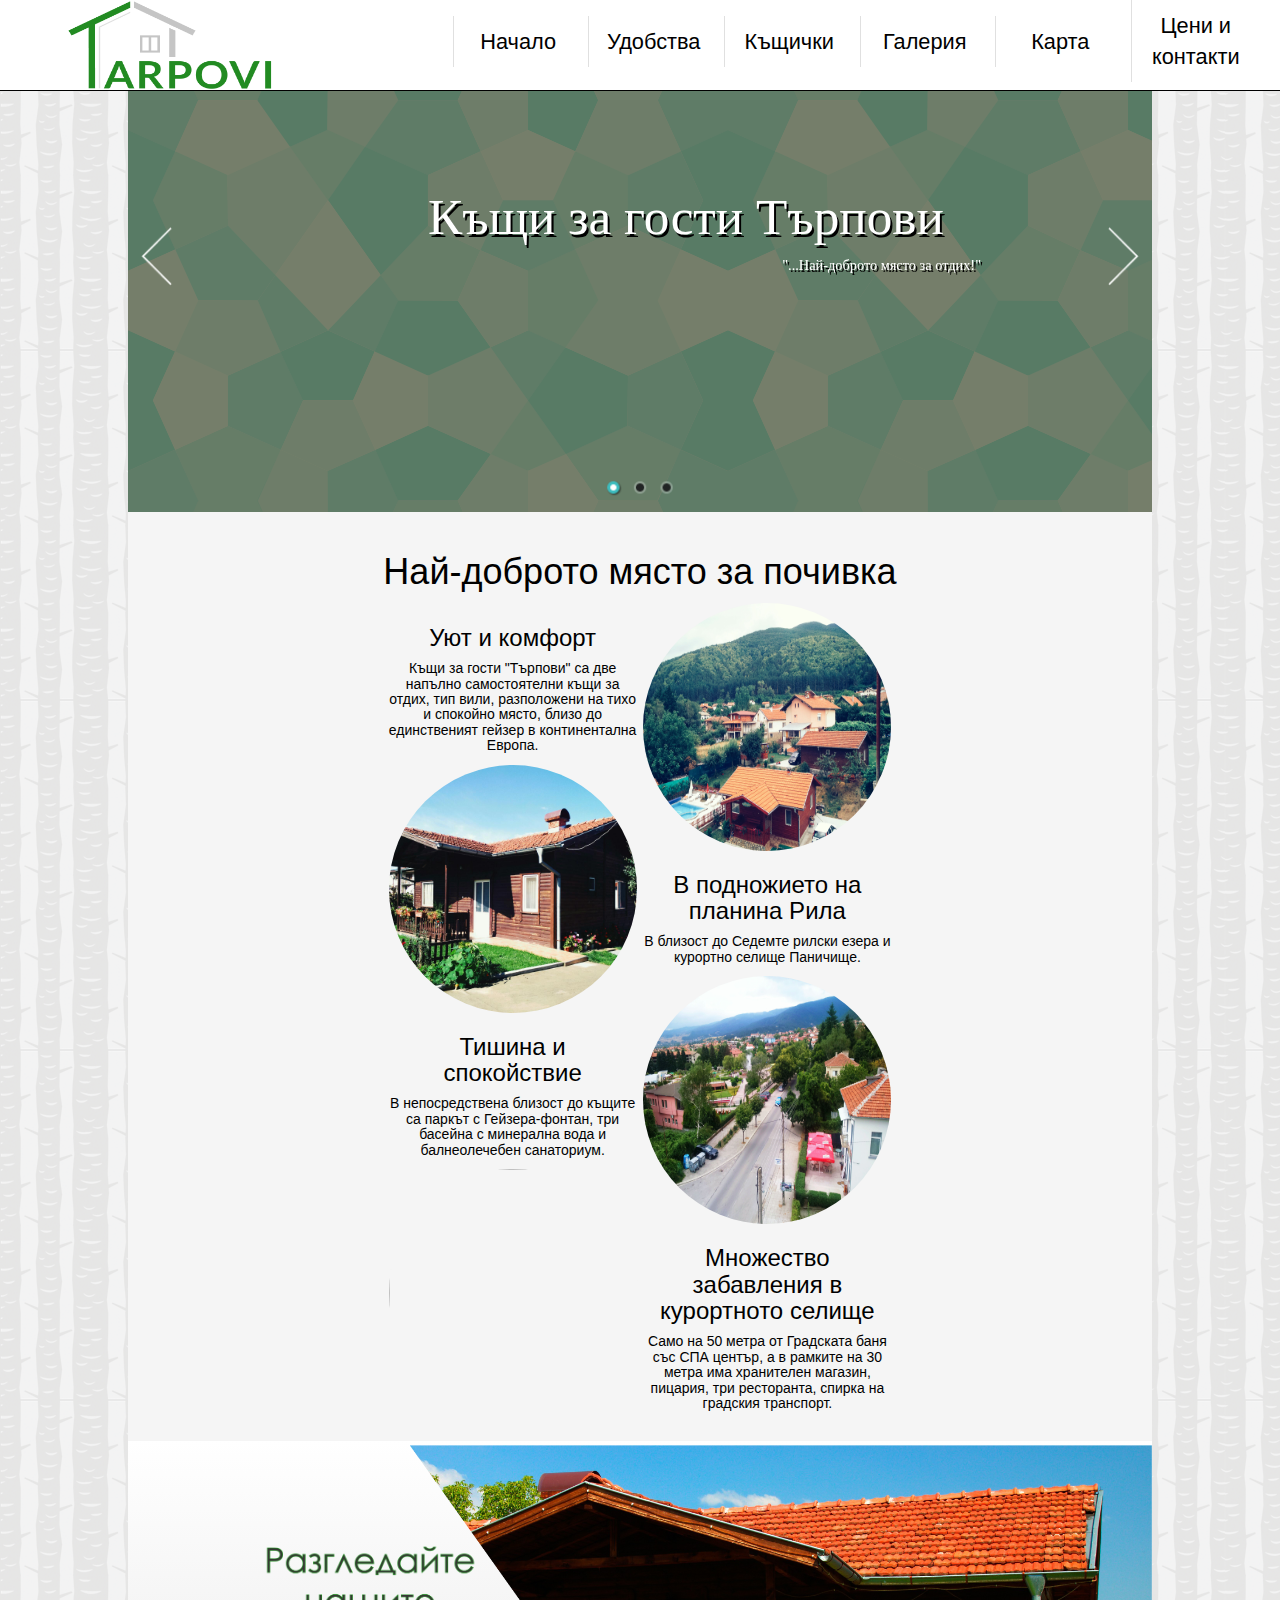
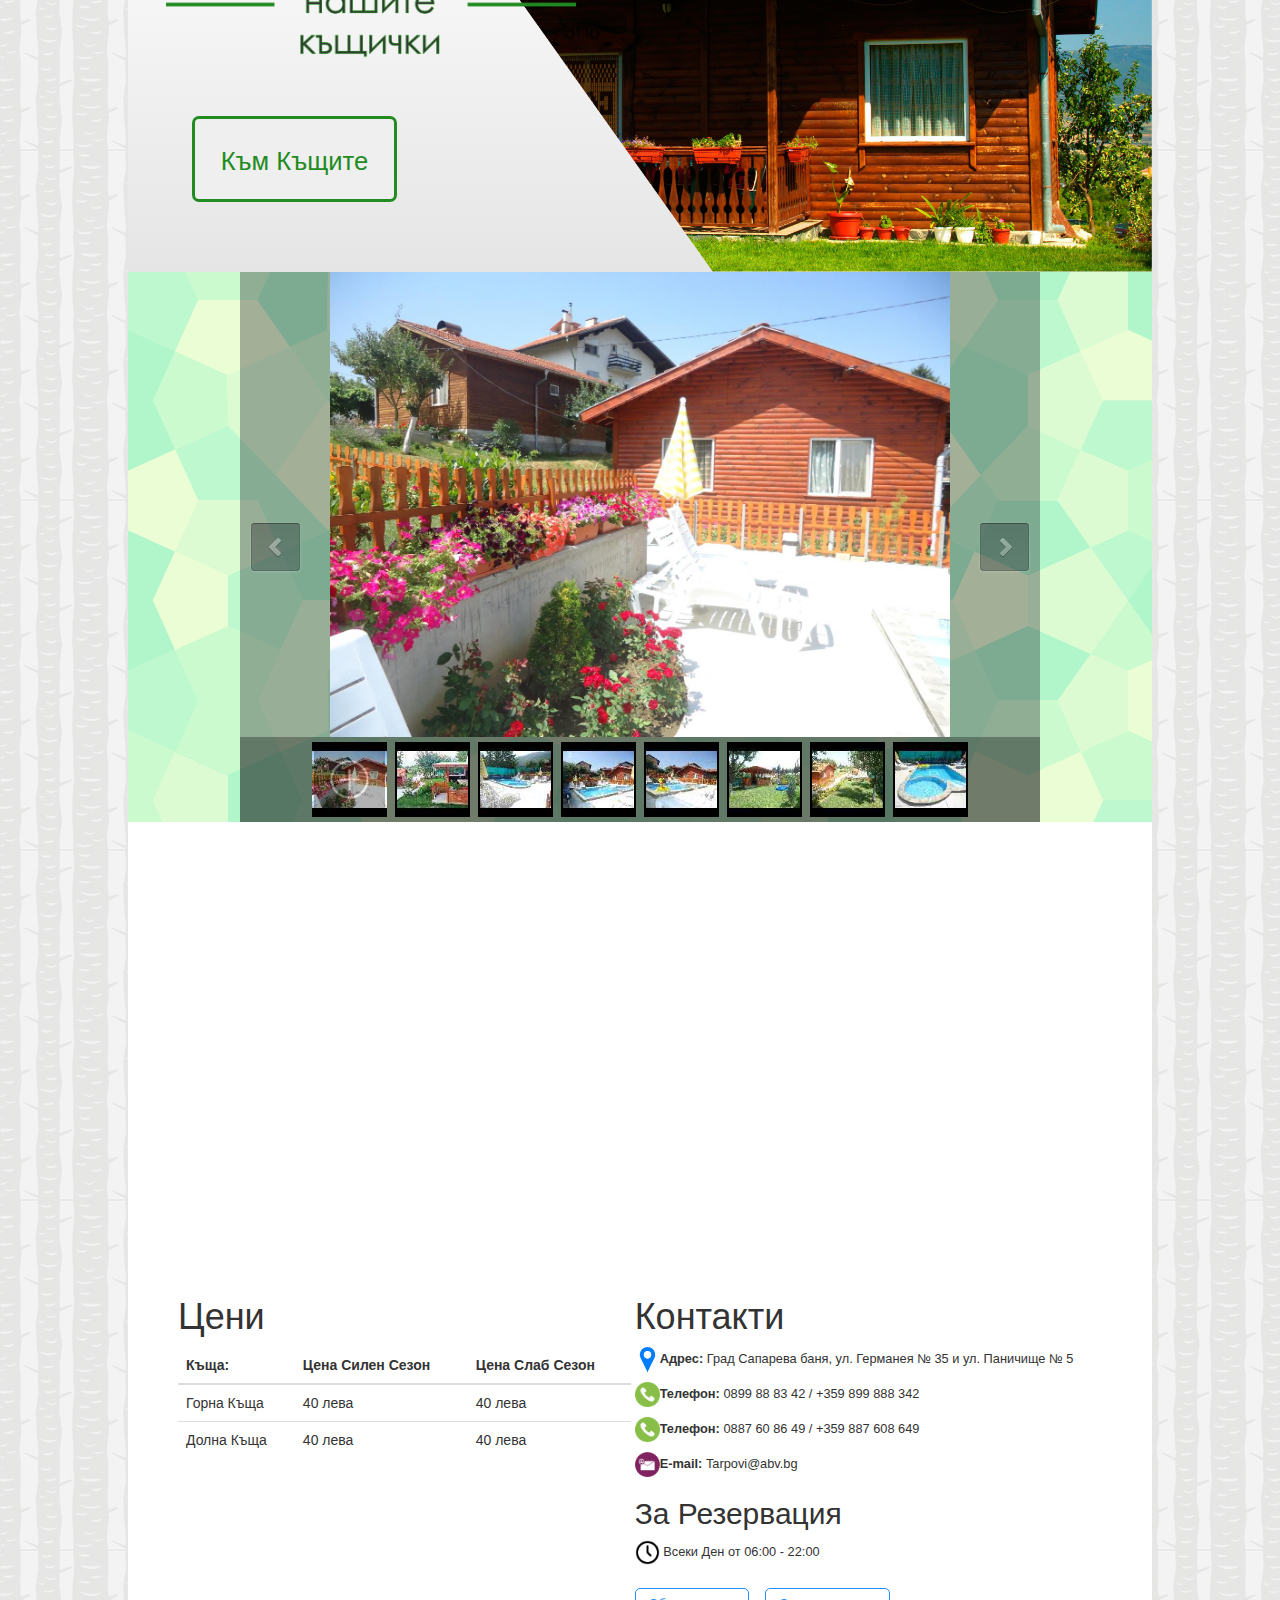
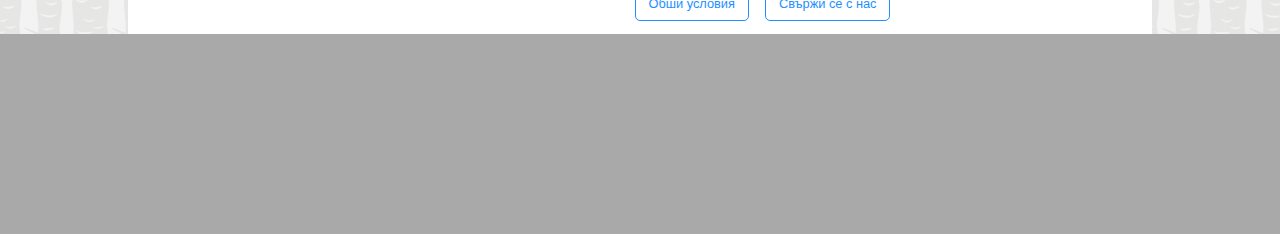
==== commit fc41e2ff: "REM: Footer" ====
--- a/index.html
+++ b/index.html
@@ -4,9 +4,9 @@
     <meta charset="UTF-8">
     <title>Guest House Tarpovi</title>
     <link rel="stylesheet" href="Utils/bootstrap-3.3.7-dist/css/bootstrap.css"/>
-    <link rel="stylesheet" href="style.css"/>
     <link rel="stylesheet" href="homepage-gallery.css"/>
     <link rel="stylesheet" href="bootstrap-datepicker-1.6.4-dist/css/bootstrap-datepicker.css"/>
+    <link rel="stylesheet" href="style.css"/>
 
     <!-- SEO Meta -->
     <meta name="description" content="Максимум 155 думи описание.">
@@ -23,15 +23,16 @@
     <nav class="navbar navbar-fixed-top">
         <div class="navbar navbar-header" id="navbar-header">
             <img src="Gallery/logo_tarpovi.png" alt="Logo Tarpovi Guest House"/>
-            <button>Резервирай</button>
+            <button id="reserve">Резервирай</button>
         </div>
         <div class="navbar-body">
             <ul class="nav " id="nav-menu">
-                <li class="active"><a href="#">Начало <span class="sr-only">(current)</span></a></li>
-                <li><a href="#">Удобства</a></li>
-                <li><a href="#">Галерия</a></li>
-                <li><a href="#">Карта</a></li>
-                <li><a href="#">Цени и контакти</a></li>
+                <li id="home" class="active"><a href="#">Начало <span class="sr-only">(current)</span></a></li>
+                <li id="extras"><a href="#">Удобства</a></li>
+                <li id="navigate-to-houses"><a href="#">Къщички</a></li>
+                <li id="navigate-to-gallery"><a href="#">Галерия</a></li>
+                <li id="navigate-to-map"><a href="#">Карта</a></li>
+                <li id="navigate-to-price"><a href="#">Цени и контакти</a></li>
             </ul>
         </div>
     </nav>
@@ -47,7 +48,7 @@
             <div data-p="600.0" style="background-color: rgba(0,0,0,0.5);">
                 <img data-u="image" src="img/second.jpg" alt="Tarpovi Guest House"/>
                 <div style="text-shadow: 2px 2px black; position: absolute; top: 182px; left: 293px; width: 540px; height: 120px; font-family: Century Gothic; font-size: 50px; color: #ffffff; line-height: 60px;">
-                    Къща за гости Търпови
+                    Къщи за гости Търпови
                     <br/>
                     <h5 style="text-align: right">"...Най-доброто място за отдих!"</h5>
                 </div>
@@ -70,7 +71,7 @@
         <span data-u="arrowright" class="jssora22r" style="top:0px;right:8px;width:40px;height:58px;"
               data-autocenter="2"></span>
     </div>
-    <div id="info" name="info">
+    <div id="info">
         <h1>Най-доброто място за почивка</h1>
         <div id="left-container" class="info-container">
             <div class="description">
@@ -106,11 +107,11 @@
     <div class="houses-link-gallery">
         <img class="text-image" src="Gallery/Text.png" alt="Разгледайте нашите къщички">
         <img src="Gallery/div-background.png" alt="Къща за гости Тарпови"/>
-        <button><a href="gallery.html">към Къщите</a></button>
+        <button><a href="gallery.html">Към Къщите</a></button>
     </div>
 
     <div id="jssor_2"
-         style="position: relative; margin: 0 auto; top: 0px; left: 0px; width: 800px; height: 550px; overflow: hidden; visibility: hidden; background-color: rgba(36,38,46,0);">
+         style="position: relative; margin: 0 auto; top: 0px; left: 0px; width: 800px; height: 550px; overflow: hidden; visibility: hidden; background-color: rgba(36,38,46,0.2);">
         <!-- Loading Screen -->
         <div data-u="loading" style="position: absolute; top: 0px; left: 0px;">
             <div style="filter: alpha(opacity=70); opacity: 0.7; position: absolute; display: block; top: 0px; left: 0px; width: 100%; height: 100%;"></div>
@@ -181,7 +182,7 @@
     <div id="price-and-contacts">
 
         <div id="price" class="price-contacts-field">
-            <h2>Цени</h2>
+            <h1>Цени</h1>
             <table class="table">
                 <thead>
                 <tr>
@@ -224,15 +225,15 @@
             </table>
         </div>
         <div id="contacts" class="price-contacts-field">
-            <h2>Контакти</h2>
-
-            <p><img src="Icons/location.png"><strong>Адрес:</strong>Град Сапарева баня, ул. Германея № 35 и ул. Паничище
+            <h1>Контакти</h1>
+
+            <p><img src="Icons/location.png"><strong>Адрес:  </strong>Град Сапарева баня, ул. Германея № 35 и ул. Паничище
                 № 5</p>
 
-            <p><img src="Icons/location.png"><strong>Телефон:</strong>0899 88 83 42 / +359 899 888 342 </p>
-            <p><img src="Icons/location.png"><strong>Телефон:</strong>0887 60 86 49 / +359 887 608 649</p>
-
-            <p><img src="Icons/location.png"><strong>E-mail:</strong>Tarpovi@abv.bg</p>
+            <p><img src="Icons/tel.png"><strong>Телефон:  </strong>0899 88 83 42 / +359 899 888 342 </p>
+            <p><img src="Icons/tel.png"><strong>Телефон:  </strong>0887 60 86 49 / +359 887 608 649</p>
+
+            <p><img src="Icons/mail.png"><strong>E-mail:  </strong>Tarpovi@abv.bg</p>
 
             <h2>За Резервация</h2>
             <p><img src="Icons/clock.png"> Всеки Ден от 06:00 - 22:00 </p>
@@ -241,119 +242,10 @@
             <button id="open-contact-form" class="connection-button">Свържи се с нас</button>
         </div>
     </div>
-    <div id="general-terms">
-        <div class="terms-text">
-            <h1><i>Общи условия и правила за ползване на къщи за гости "Търпови“, </i></h1>
-
-            <p><i>гр. Сапарева баня:</i></p>
-
-            <p><i>Уважаеми гости, за приятната и безпроблемна почивка в къщи за гости "Търпови“Ви молим стриктно да
-                спазвате общите ни условия:</i></p>
-
-            <p><b>НАСТАНЯВАНЕ И ОСВОБОЖДАВАНЕ </b></p>
-
-            <p>- Час за настаняване: след 14:00 ч.</p>
-
-            <p>- Час на освобождаване до 12:00 ч. на обяд </p>
-
-            <p>Настаняването в къщите става посредством попълнени адресни карти – попълнени лично, удостоверяващи
-                самоличността на гостите. </p>
-
-            <p>При късно освобождаване на къщата, първият просрочен час подлежи на заплащане в размер на 10% от
-                стойността на нощувката, вторият просрочен час - 50%, третият и повече часове на 100%, ако не са
-                договорени други условия със собственика.</p>
-
-            <p><b>Заплащане</b>. Нощувките съгласно направените резервации се заплащат преди самото настаняване. Не се
-                допуска настаняване на гости ако не е заплатена цялата сума. <b>Анулиране или редуциране </b>на броя на
-                нощувките след настаняване или по време на престоя НЕ е възможно, клиентът е длъжен да заплати сумата за
-                целия резервиран престой.</p>
-
-            <p>В цената е включена туристическа такса и ДДС. Цените са в български лева.</p>
-
-            <p><b>ЩЕТИ ИЛИ ЗАГУБИ</b></p>
-
-            <p>При използване на къщи” Търпови”, гостите са длъжни да спазват чистота, както и да се отнасят с
-                отговорност към ползването на оборудването и обзавеждането в целия обект. В случай на кражба или
-                повреда, гостите са длъжни да възстановят за своя сметка стойността на откраднатия или повреден
-                предмет.</p>
-
-            <p><b>НОРМИ НА ПОВЕДЕНИЕ</b></p>
-
-            <p>Къщи за гости „Търпови” са разположени в населено място. От гостите се изисква да спазват приетите норми
-                на поведение и да гарантират, че всички гости и посетители на къщите се държат по подходящ разумен
-                начин.</p>
-
-            <p>Незаконни или неморални дейности, включително хазарт, проституция, наркотици, притежаване или използване
-                на пиротехнически средства или опасни товари, както и притежаване или използване на огнестрелни оръжия и
-                други оръжия са строго забранени. </p>
-
-            <p>Гостите се задължават да спазват установените часове за почивка, а именно в периода:</p>
-
-            <p>- От 14:00часа до 16:00 часа</p>
-
-            <p>- От 23:00часа до 08:00 часа</p>
-
-            <p>При нарушаване на обществения ред и подаден сигнал към органите на реда, <b>гостите</b> на къщи за гости
-                „Търпови” поемат цялата отговорност по разрешаване на казуса. Ако органите на реда наложат санкции,
-                глоби, актове и др. наказания, предвидени от българското законодателство, те се покриват изцяло от
-                гостите, отговорни за установените нарушения.</p>
-
-            <p>Пушенето в спалните на къщите НЕ Е допустимо.</p>
-
-            <p>При напускане на къщите, гостите са длъжни да я оставят в състоянието, в което са я заварили при
-                настаняването си.</p>
-
-            <p><b>ЦЕННОСТИ И СИГУРНОСТ</b></p>
-
-            <p>Собственикът или негов представител НЕ поема отговорност за:</p>
-
-            <p>- Всяко физическо нараняване, болест, загуба, повреда, неудобство или допълнителни разходи, направени от
-                страна на гостите и съпътстващите ги лица, независимо от причината;</p>
-
-            <p>- Невъзможност на гостите да отседнат в къщата, поради възпрепятстващи обстоятелства от личен характер
-                (отмяна на отпуска, загуба на документи и други);</p>
-
-            <p>- При форсмажорни обстоятелства (непреодолима сила) - природни или стихийни бедствия (поройни дъждове,
-                наводнения, снегонавявания, виелици, градушки, земетресения, свлачища и други); блокади (на пътища,
-                граници и други), пожар, производствени аварии; войни и други; както и други събития извън контрола на
-                собственика, които правят къщи за гости "Търпови" опасна или неизползваема.</p>
-
-            <p>Къщи за гости „Търпови“ не носят отговорност за загубени, забравени или откраднати вещи от стаите,
-                трапезарията или басейна, както и за щети, причинени от трети лица. Гостите са отговорни за имота по
-                време на наемния период и гарантират, че всички прозорци и врати са заключени в случаите, в които те
-                отсъстват и не са на територията на къщи за гости „Търпови” (са на разходка и други).</p>
-
-            <p>Моля не оставяйте децата без надзор. </p>
-
-            <p>Собственикът и/или представител на собственика на къщи за гости „Търпови“ не носи отговорност за
-                настъпили травми с децата на гостите в рамките на туристическия обект, както и извън него. Грижата за
-                децата е отговорност на родителите им! Отговорни за лични загуби и/или травми на Вас или на Вашата
-                компания сте единствено Вие. </p>
-
-            <p><b>ДОПЪЛНИТЕЛНИ РАЗПОРЕДБИ</b></p>
-
-            <p>· Собственикът и/или представител на собственика на басейна не е отговорен за наранявания и инциденти,
-                причинени по вина на посетителя.</p>
-
-            <p>· ЗАБРАНЯВА СЕ СКАЧАНЕТО В БАСЕЙНА!</p>
-
-            <p>· Родителите носят пълна отговорност за безопасността на децата си.</p>
-
-            <p>· За всякакви проблеми по време на наемния период е необходимо, гостите да уведомят собственика или
-                представител на собственика, които веднага ще се постараят да отстранят проблема.</p>
-
-            <p>Собственикът на къщи за гости „Търпови“ запазва правото си да актуализира настоящите общите условия и
-                правила по всяко време без специално уведомяване на клиентите.</p>
-
-            <p><i>НАСТОЯЩИТЕ ОБЩИ УСЛОВИЯ ВЛИЗАТ В СИЛА ПРИ ПЛАЩАНЕ НА НОЩУВКА ВЪВ КЪЩИ ЗА ГОСТИ </i>„<i>ТЪРПОВИ</i>“<i>
-                .</i></p>
-        </div>
-    </div>
     <div id="contact-form">
         <div class="wrapper">
-
             <div class="col-md-7 contactForm">
-                <form action="https://formspree.io/nikola.nikolov.lazarov@gmail.com" method="POST">
+                <form action="https://formspree.io/kikopeyanski@gmail.com" method="POST">
                     <input type="text" onfocus="if(this.value == 'Име'){this.value = '';}"
                            onblur="if(this.value == ''){this.value='Име';}" name="Име" value="Име">
 
@@ -363,18 +255,19 @@
                     <input type="text" onfocus="if(this.value == 'Телефон'){this.value = '';}"
                            onblur="if(this.value == ''){this.value='Телефон';}" name="Телефон" value="Телефон">
 
-                    <input type="text" class="form-control"
+                    <input class="form-control-date" type="text"
                            onfocus="if(this.value == 'Дата на настаняване'){this.value = '';}"
                            onblur="if(this.value == ''){this.value='Дата на настаняване';}" name="Дата на настаняване"
                            value="Дата на настаняване">
 
-                    <input type="text" class="form-control"
+                    <input  class="form-control-date" type="text"
                            onfocus="if(this.value == 'Дата на напускане'){this.value = '';}"
                            onblur="if(this.value == ''){this.value='Дата на напускане';}" name="Дата на напускане"
                            value="Дата на напускане">
 
                     <textarea name="Съобщение" onfocus="if(this.value == 'Съобщение'){this.value = '';}"
                               onblur="if(this.value == ''){this.value='Съобщение';}">Съобщение</textarea>
+                    <input type="hidden" name="_next" value="//mywebsite.com/thanks.html" />
                     <input type="submit" value="Изпрати">
                 </form>
             </div>
@@ -382,7 +275,131 @@
         </div>
     </div>
 </div>
-<footer></footer>
+
+<div id="general-terms">
+    <div class="terms-text">
+        <h1><i>Общи условия и правила за ползване на къщи за гости "Търпови“, </i></h1>
+
+        <p><i>гр. Сапарева баня:</i></p>
+
+        <p><i>Уважаеми гости, за приятната и безпроблемна почивка в къщи за гости "Търпови“Ви молим стриктно да
+            спазвате общите ни условия:</i></p>
+
+        <p><b>НАСТАНЯВАНЕ И ОСВОБОЖДАВАНЕ </b></p>
+
+        <p>- Час за настаняване: след 14:00 ч.</p>
+
+        <p>- Час на освобождаване до 12:00 ч. на обяд </p>
+
+        <p>Настаняването в къщите става посредством попълнени адресни карти – попълнени лично, удостоверяващи
+            самоличността на гостите. </p>
+
+        <p>При късно освобождаване на къщата, първият просрочен час подлежи на заплащане в размер на 10% от
+            стойността на нощувката, вторият просрочен час - 50%, третият и повече часове на 100%, ако не са
+            договорени други условия със собственика.</p>
+
+        <p><b>Заплащане</b>. Нощувките съгласно направените резервации се заплащат преди самото настаняване. Не се
+            допуска настаняване на гости ако не е заплатена цялата сума. <b>Анулиране или редуциране </b>на броя на
+            нощувките след настаняване или по време на престоя НЕ е възможно, клиентът е длъжен да заплати сумата за
+            целия резервиран престой.</p>
+
+        <p>В цената е включена туристическа такса и ДДС. Цените са в български лева.</p>
+
+        <p><b>ЩЕТИ ИЛИ ЗАГУБИ</b></p>
+
+        <p>При използване на къщи” Търпови”, гостите са длъжни да спазват чистота, както и да се отнасят с
+            отговорност към ползването на оборудването и обзавеждането в целия обект. В случай на кражба или
+            повреда, гостите са длъжни да възстановят за своя сметка стойността на откраднатия или повреден
+            предмет.</p>
+
+        <p><b>НОРМИ НА ПОВЕДЕНИЕ</b></p>
+
+        <p>Къщи за гости „Търпови” са разположени в населено място. От гостите се изисква да спазват приетите норми
+            на поведение и да гарантират, че всички гости и посетители на къщите се държат по подходящ разумен
+            начин.</p>
+
+        <p>Незаконни или неморални дейности, включително хазарт, проституция, наркотици, притежаване или използване
+            на пиротехнически средства или опасни товари, както и притежаване или използване на огнестрелни оръжия и
+            други оръжия са строго забранени. </p>
+
+        <p>Гостите се задължават да спазват установените часове за почивка, а именно в периода:</p>
+
+        <p>- От 14:00часа до 16:00 часа</p>
+
+        <p>- От 23:00часа до 08:00 часа</p>
+
+        <p>При нарушаване на обществения ред и подаден сигнал към органите на реда, <b>гостите</b> на къщи за гости
+            „Търпови” поемат цялата отговорност по разрешаване на казуса. Ако органите на реда наложат санкции,
+            глоби, актове и др. наказания, предвидени от българското законодателство, те се покриват изцяло от
+            гостите, отговорни за установените нарушения.</p>
+
+        <p>Пушенето в спалните на къщите НЕ Е допустимо.</p>
+
+        <p>При напускане на къщите, гостите са длъжни да я оставят в състоянието, в което са я заварили при
+            настаняването си.</p>
+
+        <p><b>ЦЕННОСТИ И СИГУРНОСТ</b></p>
+
+        <p>Собственикът или негов представител НЕ поема отговорност за:</p>
+
+        <p>- Всяко физическо нараняване, болест, загуба, повреда, неудобство или допълнителни разходи, направени от
+            страна на гостите и съпътстващите ги лица, независимо от причината;</p>
+
+        <p>- Невъзможност на гостите да отседнат в къщата, поради възпрепятстващи обстоятелства от личен характер
+            (отмяна на отпуска, загуба на документи и други);</p>
+
+        <p>- При форсмажорни обстоятелства (непреодолима сила) - природни или стихийни бедствия (поройни дъждове,
+            наводнения, снегонавявания, виелици, градушки, земетресения, свлачища и други); блокади (на пътища,
+            граници и други), пожар, производствени аварии; войни и други; както и други събития извън контрола на
+            собственика, които правят къщи за гости "Търпови" опасна или неизползваема.</p>
+
+        <p>Къщи за гости „Търпови“ не носят отговорност за загубени, забравени или откраднати вещи от стаите,
+            трапезарията или басейна, както и за щети, причинени от трети лица. Гостите са отговорни за имота по
+            време на наемния период и гарантират, че всички прозорци и врати са заключени в случаите, в които те
+            отсъстват и не са на територията на къщи за гости „Търпови” (са на разходка и други).</p>
+
+        <p>Моля не оставяйте децата без надзор. </p>
+
+        <p>Собственикът и/или представител на собственика на къщи за гости „Търпови“ не носи отговорност за
+            настъпили травми с децата на гостите в рамките на туристическия обект, както и извън него. Грижата за
+            децата е отговорност на родителите им! Отговорни за лични загуби и/или травми на Вас или на Вашата
+            компания сте единствено Вие. </p>
+
+        <p><b>ДОПЪЛНИТЕЛНИ РАЗПОРЕДБИ</b></p>
+
+        <p>· Собственикът и/или представител на собственика на басейна не е отговорен за наранявания и инциденти,
+            причинени по вина на посетителя.</p>
+
+        <p>· ЗАБРАНЯВА СЕ СКАЧАНЕТО В БАСЕЙНА!</p>
+
+        <p>· Родителите носят пълна отговорност за безопасността на децата си.</p>
+
+        <p>· За всякакви проблеми по време на наемния период е необходимо, гостите да уведомят собственика или
+            представител на собственика, които веднага ще се постараят да отстранят проблема.</p>
+
+        <p>Собственикът на къщи за гости „Търпови“ запазва правото си да актуализира настоящите общите условия и
+            правила по всяко време без специално уведомяване на клиентите.</p>
+
+        <p><i>НАСТОЯЩИТЕ ОБЩИ УСЛОВИЯ ВЛИЗАТ В СИЛА ПРИ ПЛАЩАНЕ НА НОЩУВКА ВЪВ КЪЩИ ЗА ГОСТИ </i>„<i>ТЪРПОВИ</i>“<i>
+            .</i></p>
+    </div>
+</div>
+<footer>
+    <!-- AddToAny BEGIN -->
+    <div class="a2a_kit a2a_kit_size_32 a2a_default_style">
+        <a class="a2a_dd" href="https://www.addtoany.com/share"></a>
+        <a class="a2a_button_facebook"></a>
+        <a class="a2a_button_twitter"></a>
+        <a class="a2a_button_google_plus"></a>
+        <a class="a2a_button_email"></a>
+        <a class="a2a_button_whatsapp"></a>
+        <a class="a2a_button_viber"></a>
+        <a class="a2a_button_skype"></a>
+        <a class="a2a_button_sms"></a>
+    </div>
+    <script async src="https://static.addtoany.com/menu/page.js"></script>
+    <!-- AddToAny END -->
+</footer>
 </div>
 
 
--- a/style.css
+++ b/style.css
@@ -2,12 +2,15 @@
     height: 100%;
     padding: 0px;
     margin: 0px;
-    background-color: #fff;
-    font-family: helvetica, arial, verdana, sans-serif
+    background-image: url("test.png");
+    font-family: "Century Gothic", CenturyGothic, AppleGothic, sans-serif;
 }
 
 #container {
     font-family: "Century Gothic", CenturyGothic, AppleGothic, sans-serif;
+    width: 80%;
+    margin: auto;
+    background-image: url("paisley.png");
 }
 
 #nav-menu {
@@ -53,14 +56,16 @@
 .navbar-body ul {
     display: inline-block;
     height: 100%;
-    width: 80%;
+    width: 100%;
+    padding-right: 20px;
 }
 
 .navbar-body ul li {
     text-align: center;
     display: inline-block;
-    width: 19%;
-    vertical-align: middle;
+    width: 15%;
+    vertical-align: middle;
+    border-left: 1px solid rgba(193,193,193,0.5);
 }
 
 nav.navbar li a {
@@ -193,7 +198,7 @@
 
 .houses-link-gallery a {
     display: inline-block;
-    padding: 13% 19%;
+    padding: 12% 10%;
     font-size: 2vw;
     text-decoration: none;
     color: forestgreen;
@@ -246,20 +251,20 @@
     vertical-align: top;
     width: 49%;
 }
+#contacts {
+    font-size: 1vw;
+}
 
 #contacts img {
-    width: 20px;
-}
-
-#jssor_2 {
-    background: url("Gallery/background-image-blur.png") no-repeat;
-    background-size: 100%;
+    width: 25px;
 }
 
 #contact-form {
-    display: inline-block;
+    display: none;
     top: 50px;
     max-height: 100%;
+/ / Animation -webkit-transition: all 0.4 s ease;
+    transition: all 0.4s ease;
     z-index: +2;
     width: 100%;
     align-content: center;
@@ -267,9 +272,6 @@
     padding-bottom: 20px;
 }
 
-.contactForm {
-    width: 50%;
-}
 
 .terms-text {
     overflow-y: scroll;
@@ -321,6 +323,10 @@
     color: white;
 }
 
+.contactForm {
+    width: 80%;
+}
+
 .contactForm input {
     border: none;
     display: block;
@@ -381,9 +387,26 @@
     opacity: 0.9;
 }
 
-.form-control {
+.contactForm input[class="form-control-date"] {
     display: inline-block; !important;
-    width: 30%; !important;
-}
-
-
+    width: 35%; !important;
+}
+@media only screen and (max-width: 1200px) {
+    #container{
+        width: 100%;
+    }
+    nav.shrink button{
+        font-size: 3vw;
+    }
+    .navbar-body ul li{
+        font-size: 2vw;
+    }
+    nav.shrink ul li{
+        font-size:2vw;
+    }
+    #navbar-header {
+        margin-top: 10px;
+    }
+}
+
+
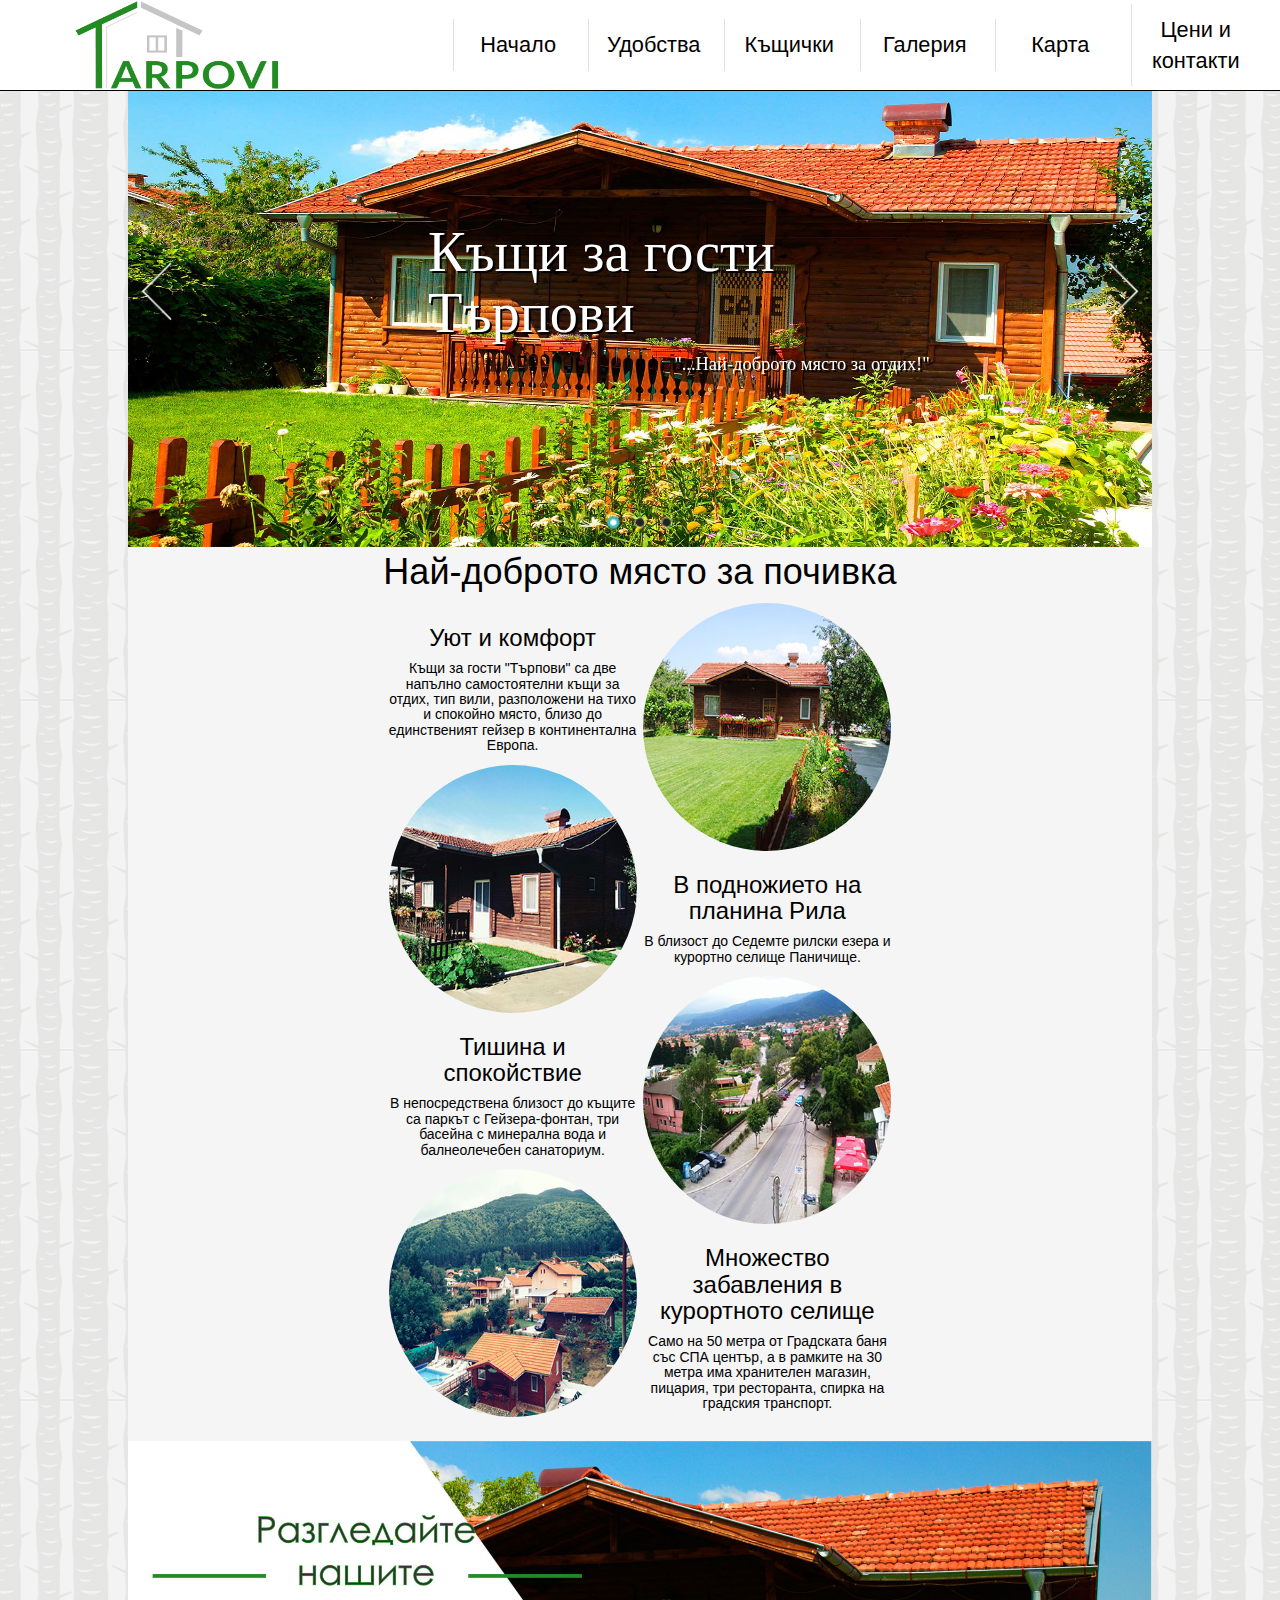
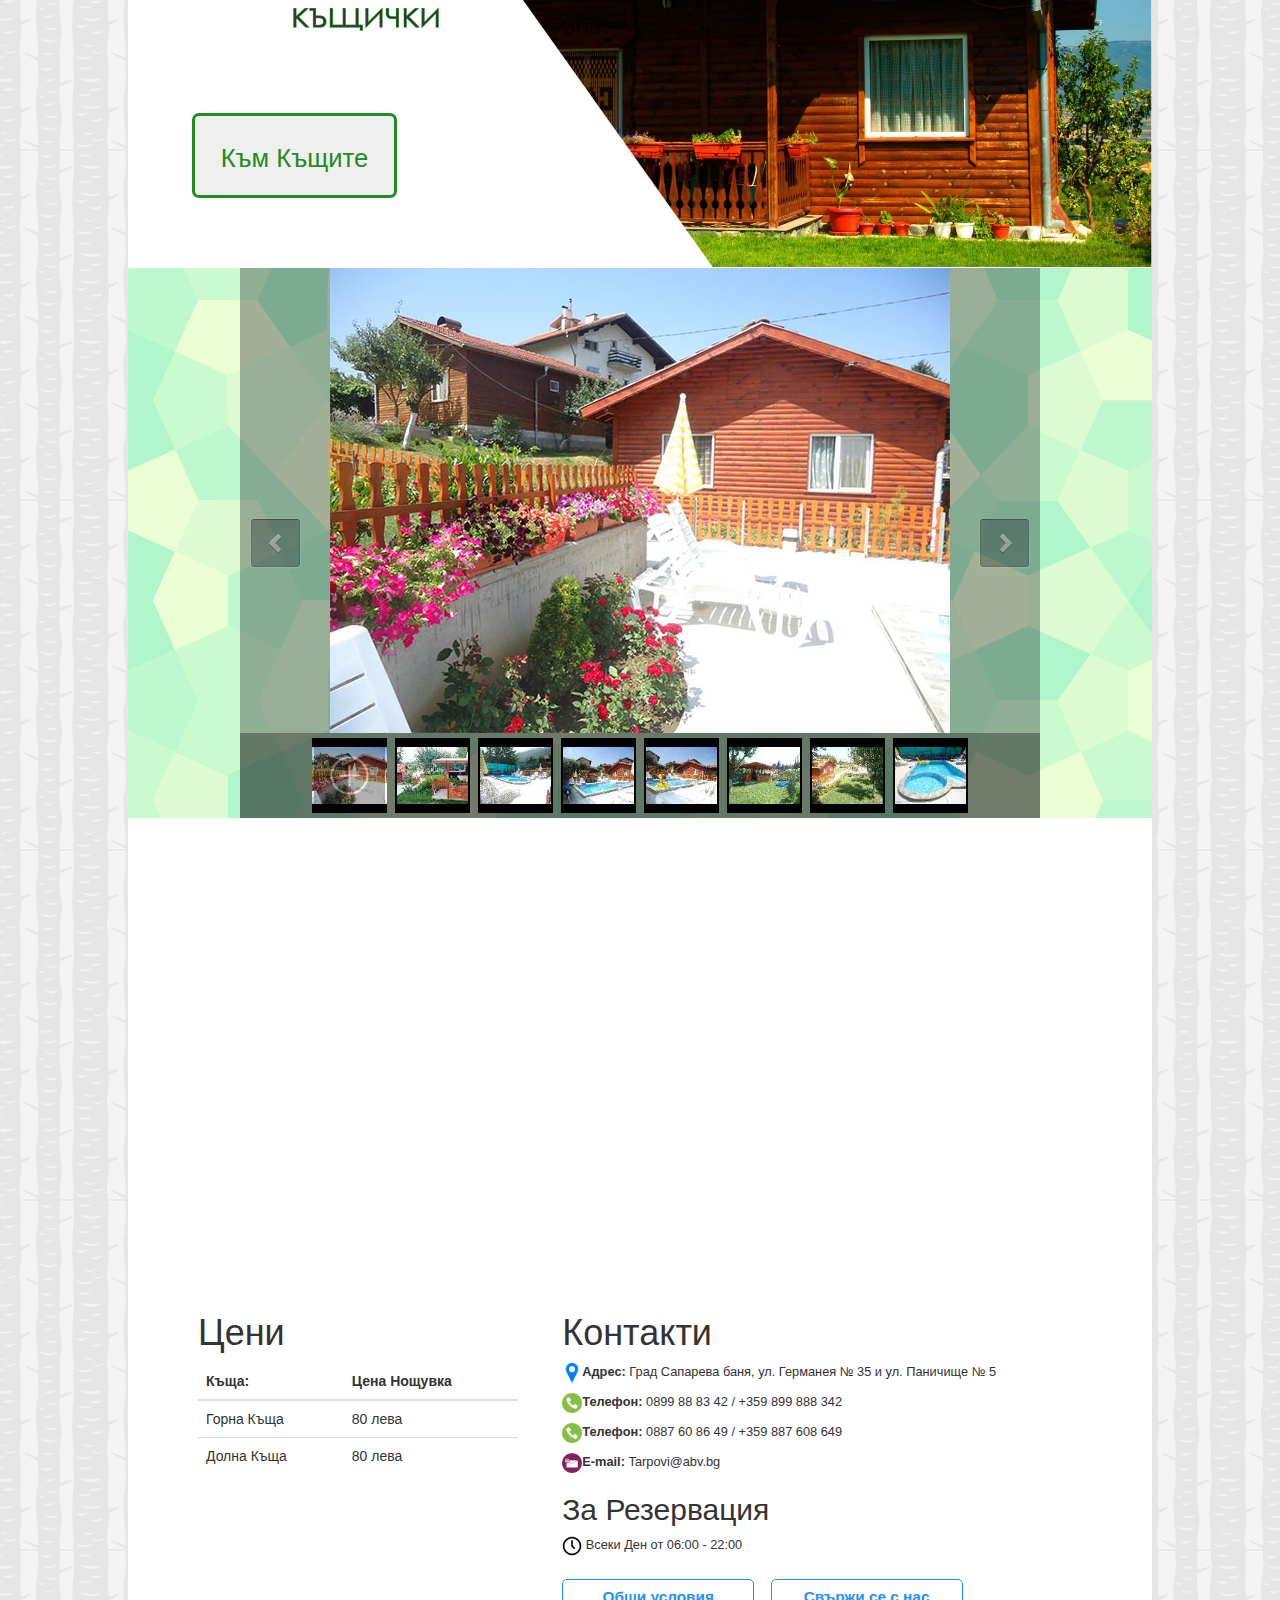
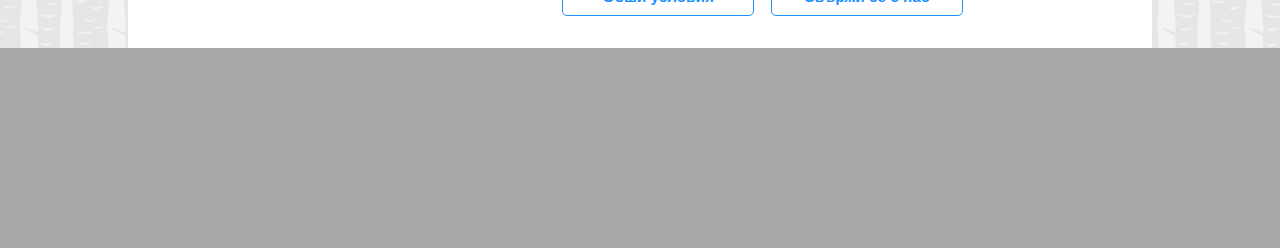
==== commit 66dc2e1e: "//TODO:Footer" ====
--- a/index.html
+++ b/index.html
@@ -2,15 +2,17 @@
 <html lang="bg">
 <head>
     <meta charset="UTF-8">
-    <title>Guest House Tarpovi</title>
+    <title>Къщи за гости "Търпови"</title>
     <link rel="stylesheet" href="Utils/bootstrap-3.3.7-dist/css/bootstrap.css"/>
     <link rel="stylesheet" href="homepage-gallery.css"/>
     <link rel="stylesheet" href="bootstrap-datepicker-1.6.4-dist/css/bootstrap-datepicker.css"/>
     <link rel="stylesheet" href="style.css"/>
 
     <!-- SEO Meta -->
-    <meta name="description" content="Максимум 155 думи описание.">
-    <meta name="keywords" content="десет, keyword-a, за, google">
+    <meta name="description" content='Къщи за гости "Търпови" са две напълно самостоятелни къщи за отдих, тип вили,
+    разположени на тихо и спокойно място, близо до единственият гейзер в континентална Европа.'>
+    <meta name="keywords"
+          content="къща за гости, хотел, спане, нощувка, сапарева баня, почивка, нощувка, екскурзия, спокойствие, уют и комфорт">
 
     <script src="Utils/jquery-3.1.1.min.js"></script>
     <script src="js/jssor.slider-21.1.6.mini.js" type="text/javascript"></script>
@@ -37,7 +39,7 @@
         </div>
     </nav>
     <div id="jssor_1"
-         style="position: relative; margin: 0 auto; top: 0px; left: 0px; width: 1000px; height: 500px; overflow: hidden; visibility: hidden;">
+         style="position: relative; margin: 0 auto; top: 35px; left: 0px; width: 1000px; height: 500px; overflow: hidden; visibility: hidden;">
         <!-- Loading Screen -->
         <div data-u="loading" style="position: absolute; top: 0px; left: 0px;">
             <div style="filter: alpha(opacity=70); opacity: 0.7; position: absolute; display: block; top: 0px; left: 0px; width: 100%; height: 100%;"></div>
@@ -46,18 +48,18 @@
         <div data-u="slides"
              style="cursor: default; position: relative; top: 0px; left: 0px; width: 1000px; height: 500px; overflow: hidden;">
             <div data-p="600.0" style="background-color: rgba(0,0,0,0.5);">
-                <img data-u="image" src="img/second.jpg" alt="Tarpovi Guest House"/>
-                <div style="text-shadow: 2px 2px black; position: absolute; top: 182px; left: 293px; width: 540px; height: 120px; font-family: Century Gothic; font-size: 50px; color: #ffffff; line-height: 60px;">
+                <img data-u="image" src="img/Homepage/homepage-first.jpg" alt="Tarpovi Guest House"/>
+                <div style="text-shadow: 2px 2px black; position: absolute;  top: 182px; left: 293px; width: 540px; height: 120px; font-family: Century Gothic,serif; font-size: 55px; color: #ffffff; line-height: 60px;">
                     Къщи за гости Търпови
                     <br/>
-                    <h5 style="text-align: right">"...Най-доброто място за отдих!"</h5>
+                    <h4 style="text-align: right; margin-right: 50px;">"...Най-доброто място за отдих!"</h4>
                 </div>
             </div>
             <div data-p="600.0" style="display: none;">
-                <img data-u="image" src="img/pool.jpg" alt="Tarpovi Guest House"/>
+                <img data-u="image" src="img/Homepage/homepage-second.jpg" alt="Tarpovi Guest House"/>
             </div>
             <div data-p="600.0" style="display: none;">
-                <img data-u="image" src="img/first.jpg" alt="Tarpovi Guest House"/>
+                <img data-u="image" src="img/Homepage/homepage-third.jpg" alt="Tarpovi Guest House"/>
             </div>
         </div>
         <!-- Bullet Navigator -->
@@ -79,24 +81,24 @@
                 <h5>Къщи за гости "Търпови" са две напълно самостоятелни къщи за отдих, тип вили,
                     разположени на тихо и спокойно място, близо до единственият гейзер в континентална Европа. </h5>
             </div>
-            <img src="Gallery/Tarpovi/comfort.jpg">
+            <img src="img/Info/01.jpg">
             <br/>
             <div class="description">
                 <h3> Тишина и спокойствие</h3>
                 <h5>В непосредствена близост до къщите са паркът с Гейзера-фонтан,
                     три басейна с минерална вода и балнеолечебен санаториум.</h5>
             </div>
-            <img src="Gallery/Tarpovi/DSC01933.JPG">
+            <img src="img/Info/02.jpg">
         </div>
         <div id="right-container" class="info-container">
-            <img src="Gallery/Tarpovi/underTheMountain.jpg">
+            <img src="img/Info/03.jpg">
             <div class="description">
                 <h3>В подножието на планина Рила</h3>
                 <h5>В близост до Седемте рилски езера и курортно селище Паничище.</h5>
 
             </div>
             <br/>
-            <img src="Gallery/Tarpovi/center.jpg">
+            <img src="img/Info/04.jpg">
             <div class="description">
                 <h3>Множество забавления в курортното селище</h3>
                 <h5>Само на 50 метра от Градската баня със СПА център, а в рамките на 30 метра има хранителен магазин,
@@ -105,8 +107,8 @@
         </div>
     </div>
     <div class="houses-link-gallery">
-        <img class="text-image" src="Gallery/Text.png" alt="Разгледайте нашите къщички">
-        <img src="Gallery/div-background.png" alt="Къща за гости Тарпови"/>
+        <!--<img class="text-image" src="Gallery/Text.png" alt="Разгледайте нашите къщички">-->
+        <img src="img/Houses/homepage.jpg" alt="Къща за гости Тарпови"/>
         <button><a href="gallery.html">Към Къщите</a></button>
     </div>
 
@@ -120,36 +122,36 @@
         <div data-u="slides"
              style="cursor: default; position: relative; top: 0px; left: 0px; width: 800px; height: 465px; overflow: hidden;">
             <div data-p="158.125">
-                <img data-u="image" src="img/6.jpg" alt="Къща за гости Тарпови"/>
-                <img data-u="thumb" src="img/6_tn.jpg" alt="Къща за гости Тарпови"/>
-            </div>
-            <div data-p="158.125" style="display: none;">
-                <img data-u="image" src="img/2.jpg" alt="Къща за гости Тарпови"/>
-                <img data-u="thumb" src="img/2_tn.jpg" alt="Къща за гости Тарпови"/>
-            </div>
-            <div data-p="158.125" style="display: none;">
-                <img data-u="image" src="img/3.jpg" alt="Къща за гости Тарпови"/>
-                <img data-u="thumb" src="img/3_tn.jpg" alt="Къща за гости Тарпови"/>
-            </div>
-            <div data-p="158.125" style="display: none;">
-                <img data-u="image" src="img/4.jpg" alt="Къща за гости Тарпови"/>
-                <img data-u="thumb" src="img/4_tn.jpg" alt="Къща за гости Тарпови"/>
-            </div>
-            <div data-p="158.125" style="display: none;">
-                <img data-u="image" src="img/5.jpg" alt="Къща за гости Тарпови"/>
-                <img data-u="thumb" src="img/5_tn.jpg" alt="Къща за гости Тарпови"/>
-            </div>
-            <div data-p="158.125" style="display: none;">
-                <img data-u="image" src="img/7.jpg" alt="Къща за гости Тарпови"/>
-                <img data-u="thumb" src="img/7_tn.jpg" alt="Къща за гости Тарпови"/>
-            </div>
-            <div data-p="158.125" style="display: none;">
-                <img data-u="image" src="img/8.jpg" alt="Къща за гости Тарпови"/>
-                <img data-u="thumb" src="img/8_tn.jpg" alt="Къща за гости Тарпови"/>
-            </div>
-            <div data-p="158.125" style="display: none;">
-                <img data-u="image" src="img/9.jpg" alt="Къща за гости Тарпови"/>
-                <img data-u="thumb" src="img/9_tn.jpg" alt="Къща за гости Тарпови"/>
+                <img data-u="image" src="img/Gallery/6.jpg" alt="Къща за гости Тарпови"/>
+                <img data-u="thumb" src="img/Gallery/Thumbnails/6_tn.jpg" alt="Къща за гости Тарпови"/>
+            </div>
+            <div data-p="158.125" style="display: none;">
+                <img data-u="image" src="img/Gallery/2.jpg" alt="Къща за гости Тарпови"/>
+                <img data-u="thumb" src="img/Gallery/Thumbnails/2_tn.jpg" alt="Къща за гости Тарпови"/>
+            </div>
+            <div data-p="158.125" style="display: none;">
+                <img data-u="image" src="img/Gallery/3.jpg" alt="Къща за гости Тарпови"/>
+                <img data-u="thumb" src="img/Gallery/Thumbnails/3_tn.jpg" alt="Къща за гости Тарпови"/>
+            </div>
+            <div data-p="158.125" style="display: none;">
+                <img data-u="image" src="img/Gallery/4.jpg" alt="Къща за гости Тарпови"/>
+                <img data-u="thumb" src="img/Gallery/Thumbnails/4_tn.jpg" alt="Къща за гости Тарпови"/>
+            </div>
+            <div data-p="158.125" style="display: none;">
+                <img data-u="image" src="img/Gallery/5.jpg" alt="Къща за гости Тарпови"/>
+                <img data-u="thumb" src="img/Gallery/Thumbnails/5_tn.jpg" alt="Къща за гости Тарпови"/>
+            </div>
+            <div data-p="158.125" style="display: none;">
+                <img data-u="image" src="img/Gallery/7.jpg" alt="Къща за гости Тарпови"/>
+                <img data-u="thumb" src="img/Gallery/Thumbnails/7_tn.jpg" alt="Къща за гости Тарпови"/>
+            </div>
+            <div data-p="158.125" style="display: none;">
+                <img data-u="image" src="img/Gallery/8.jpg" alt="Къща за гости Тарпови"/>
+                <img data-u="thumb" src="img/Gallery/Thumbnails/8_tn.jpg" alt="Къща за гости Тарпови"/>
+            </div>
+            <div data-p="158.125" style="display: none;">
+                <img data-u="image" src="img/Gallery/9.jpg" alt="Къща за гости Тарпови"/>
+                <img data-u="thumb" src="img/Gallery/Thumbnails/9_tn.jpg" alt="Къща за гости Тарпови"/>
             </div>
         </div>
         <!-- Thumbnail Navigator -->
@@ -175,9 +177,12 @@
     </div>
 
     <div id="map">
-        <iframe width="100%" height="450" frameborder="0" style="border:0"
-                src="https://www.google.com/maps/embed/v1/place?q=place_id:ChIJ2dFm75TdqhQRtTs3oADQTzw&key=AIzaSyCzb360GJZ94Y8W_jc6ZOyF7X3UKN2rRMI"
-                allowfullscreen></iframe>
+        <iframe width="100%"
+                height="450px"
+                frameborder="0" style="border:0"
+                src="https://www.google.com/maps/embed/v1/place?key=AIzaSyB7xil1XtXm_8RkotJpUGWjNbK0f-b4bg0
+    &q=42.286816, 23.256147" allowfullscreen>
+        </iframe>
     </div>
     <div id="price-and-contacts">
 
@@ -190,10 +195,7 @@
                         Къща<!-- Стая -->:
                     </th>
                     <th>
-                        Цена Силен Сезон<!-- Цена Делник -->
-                    </th>
-                    <th>
-                        Цена Слаб Сезон<!-- Цена уикенд -->
+                        Цена Нощувка
                     </th>
                 </tr>
                 </thead>
@@ -203,10 +205,7 @@
                         Горна Къща
                     </td>
                     <td>
-                        40 лева
-                    </td>
-                    <td>
-                        40 лева
+                        80 лева
                     </td>
                 </tr>
                 <tr>
@@ -215,10 +214,7 @@
                     </td>
 
                     <td>
-                        40 лева
-                    </td>
-                    <td>
-                        40 лева
+                        80 лева
                     </td>
                 </tr>
                 </tbody>
@@ -227,47 +223,40 @@
         <div id="contacts" class="price-contacts-field">
             <h1>Контакти</h1>
 
-            <p><img src="Icons/location.png"><strong>Адрес:  </strong>Град Сапарева баня, ул. Германея № 35 и ул. Паничище
+            <p><img src="Icons/location.png"><strong>Адрес: </strong>Град Сапарева баня, ул. Германея № 35 и ул.
+                Паничище
                 № 5</p>
 
-            <p><img src="Icons/tel.png"><strong>Телефон:  </strong>0899 88 83 42 / +359 899 888 342 </p>
-            <p><img src="Icons/tel.png"><strong>Телефон:  </strong>0887 60 86 49 / +359 887 608 649</p>
-
-            <p><img src="Icons/mail.png"><strong>E-mail:  </strong>Tarpovi@abv.bg</p>
+            <p><img src="Icons/tel.png"><strong>Телефон: </strong>0899 88 83 42 / +359 899 888 342 </p>
+            <p><img src="Icons/tel.png"><strong>Телефон: </strong>0887 60 86 49 / +359 887 608 649</p>
+
+            <p><img src="Icons/mail.png"><strong>E-mail: </strong>Tarpovi@abv.bg</p>
 
             <h2>За Резервация</h2>
             <p><img src="Icons/clock.png"> Всеки Ден от 06:00 - 22:00 </p>
 
-            <button id="open-terms" class="connection-button">Обши условия</button>
-            <button id="open-contact-form" class="connection-button">Свържи се с нас</button>
+            <button id="open-terms" class="connection-button"><strong>Обши условия</strong></button>
+            <button id="open-contact-form" class="connection-button"><strong>Свържи се с нас</strong></button>
         </div>
     </div>
     <div id="contact-form">
         <div class="wrapper">
             <div class="col-md-7 contactForm">
                 <form action="https://formspree.io/kikopeyanski@gmail.com" method="POST">
-                    <input type="text" onfocus="if(this.value == 'Име'){this.value = '';}"
-                           onblur="if(this.value == ''){this.value='Име';}" name="Име" value="Име">
-
-                    <input type="email" onfocus="if(this.value == 'Email'){this.value = '';}"
-                           onblur="if(this.value == ''){this.value='Email';}" name="Email" value="Email">
-
-                    <input type="text" onfocus="if(this.value == 'Телефон'){this.value = '';}"
-                           onblur="if(this.value == ''){this.value='Телефон';}" name="Телефон" value="Телефон">
-
-                    <input class="form-control-date" type="text"
-                           onfocus="if(this.value == 'Дата на настаняване'){this.value = '';}"
-                           onblur="if(this.value == ''){this.value='Дата на настаняване';}" name="Дата на настаняване"
-                           value="Дата на настаняване">
-
-                    <input  class="form-control-date" type="text"
-                           onfocus="if(this.value == 'Дата на напускане'){this.value = '';}"
-                           onblur="if(this.value == ''){this.value='Дата на напускане';}" name="Дата на напускане"
-                           value="Дата на напускане">
-
-                    <textarea name="Съобщение" onfocus="if(this.value == 'Съобщение'){this.value = '';}"
-                              onblur="if(this.value == ''){this.value='Съобщение';}">Съобщение</textarea>
-                    <input type="hidden" name="_next" value="//mywebsite.com/thanks.html" />
+                    <input required type="text" name="Име" placeholder="Име">
+
+                    <input type="email" name="Email" placeholder="Email">
+
+                    <input required type="text" name="Телефон" placeholder="Телефон">
+
+                    <input required class="form-control-date" type="text" name="Дата на настаняване"
+                           placeholder="Дата на Настаняване">
+
+                    <input required class="form-control-date" type="text" name="Дата на напускане"
+                           placeholder="Дата на напускане">
+
+                    <textarea name="Съобщение" placeholder="Съобщение"></textarea>
+                    <input type="hidden" name="_next" value="www.tarpovi.com" />
                     <input type="submit" value="Изпрати">
                 </form>
             </div>
@@ -275,7 +264,7 @@
         </div>
     </div>
 </div>
-
+<footer></footer>
 <div id="general-terms">
     <div class="terms-text">
         <h1><i>Общи условия и правила за ползване на къщи за гости "Търпови“, </i></h1>
@@ -384,25 +373,7 @@
             .</i></p>
     </div>
 </div>
-<footer>
-    <!-- AddToAny BEGIN -->
-    <div class="a2a_kit a2a_kit_size_32 a2a_default_style">
-        <a class="a2a_dd" href="https://www.addtoany.com/share"></a>
-        <a class="a2a_button_facebook"></a>
-        <a class="a2a_button_twitter"></a>
-        <a class="a2a_button_google_plus"></a>
-        <a class="a2a_button_email"></a>
-        <a class="a2a_button_whatsapp"></a>
-        <a class="a2a_button_viber"></a>
-        <a class="a2a_button_skype"></a>
-        <a class="a2a_button_sms"></a>
-    </div>
-    <script async src="https://static.addtoany.com/menu/page.js"></script>
-    <!-- AddToAny END -->
-</footer>
 </div>
-
-
 <script src="app.js"></script>
 </body>
 </html>--- a/style.css
+++ b/style.css
@@ -18,9 +18,10 @@
 }
 
 #navbar-header {
+    float: none;
     display: inline-block;
     margin: 0 0;
-    font-size: 2vw;
+    font-size: 1.5vw;
     width: 30%;
     text-align: left;
     padding-left: 5%;
@@ -40,9 +41,6 @@
 nav.navbar li :hover {
     text-decoration: none;
     background-color: forestgreen;
-    border-left: 1px solid whitesmoke;
-    border-right: 1px solid whitesmoke;
-    border-radius: 5px;
     color: white;
 }
 
@@ -114,7 +112,6 @@
 }
 
 nav.shrink button {
-    font-size: 1vw;
     height: 100%;
     display: inline-block;
     vertical-align: middle;
@@ -249,14 +246,16 @@
 .price-contacts-field {
     display: inline-block;
     vertical-align: top;
-    width: 49%;
+    width: 39%;
+    padding: 20px;
 }
 #contacts {
+    width: 60%;
     font-size: 1vw;
 }
 
 #contacts img {
-    width: 25px;
+    width: 20px;
 }
 
 #contact-form {
@@ -301,12 +300,14 @@
 }
 
 .connection-button {
+    width: 15vw;
     background-color: white;
     color: dodgerblue;
     border: 1px solid dodgerblue;
     border-radius: 5px;
     padding: 0.5vw 1vw;
     margin: 1vw 1vw 1vw 0;
+    font-size: 1.2vw;
 }
 
 .connection-button:hover {
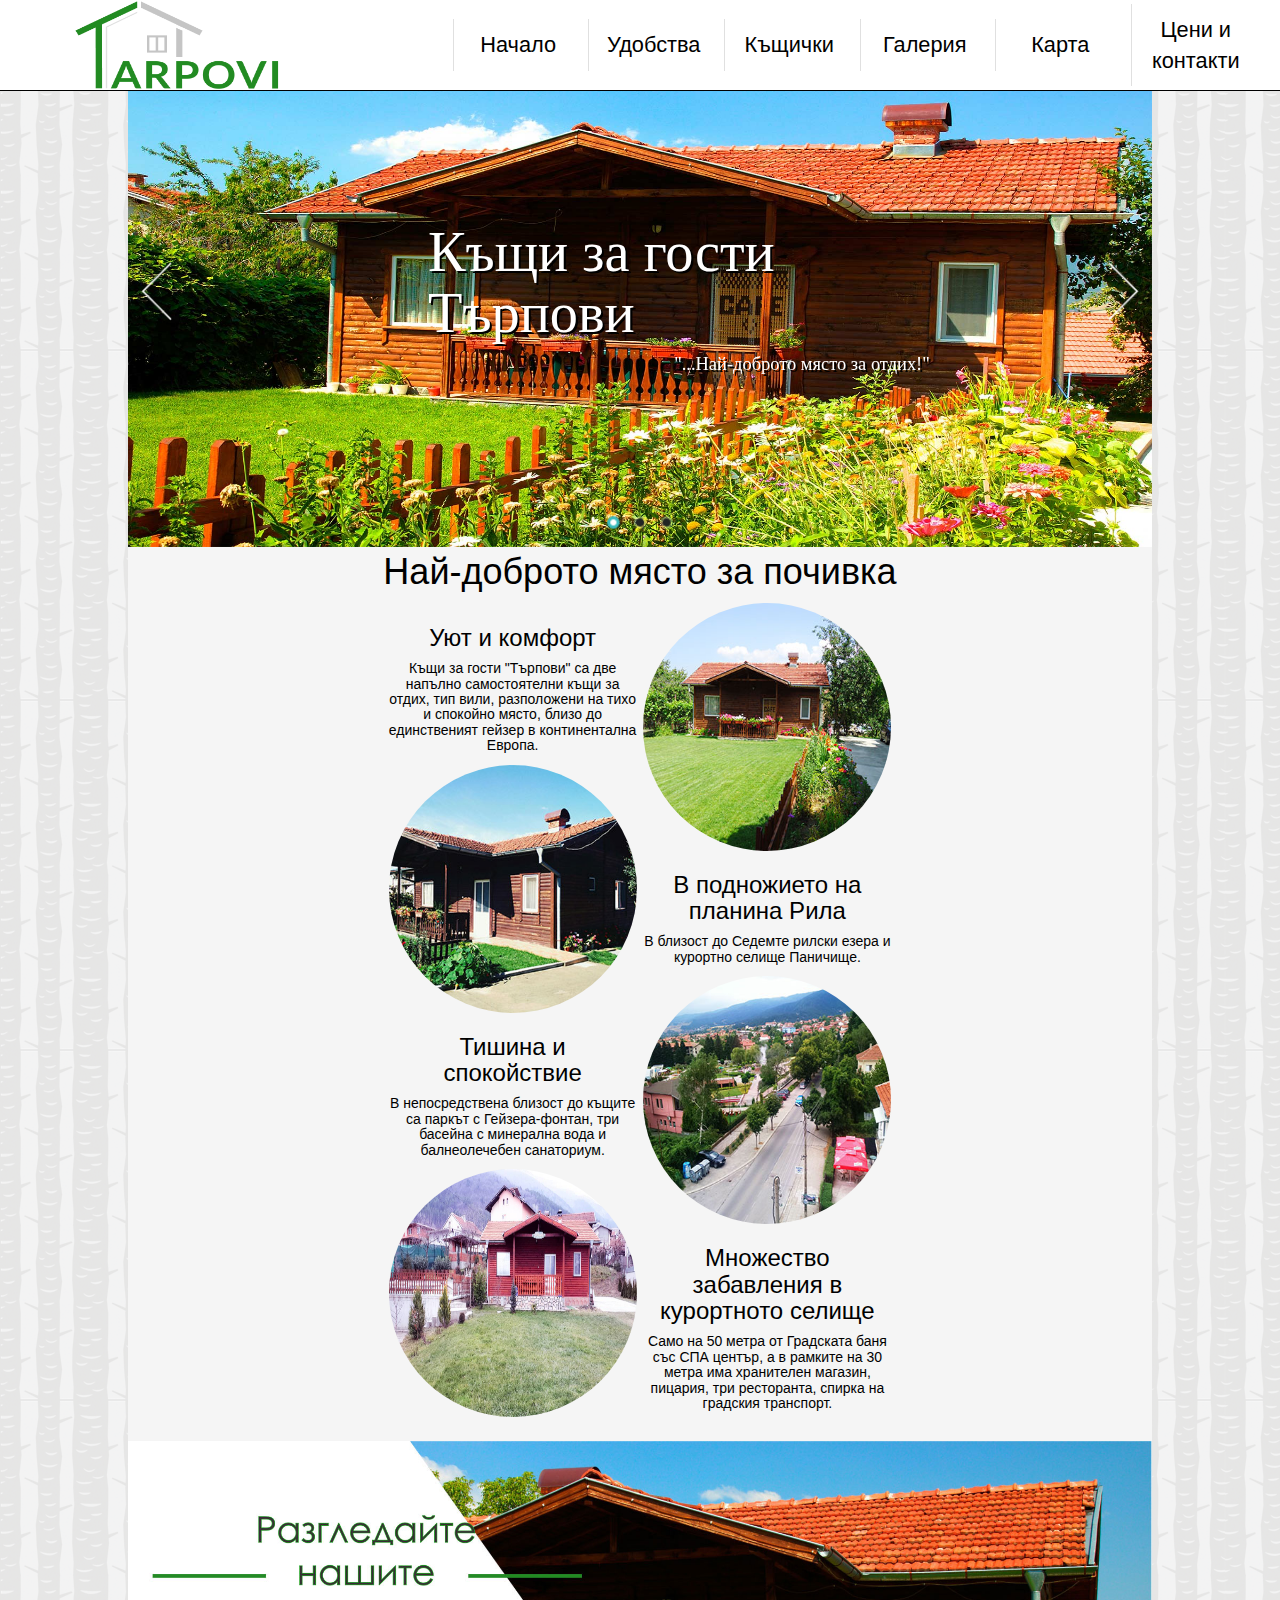
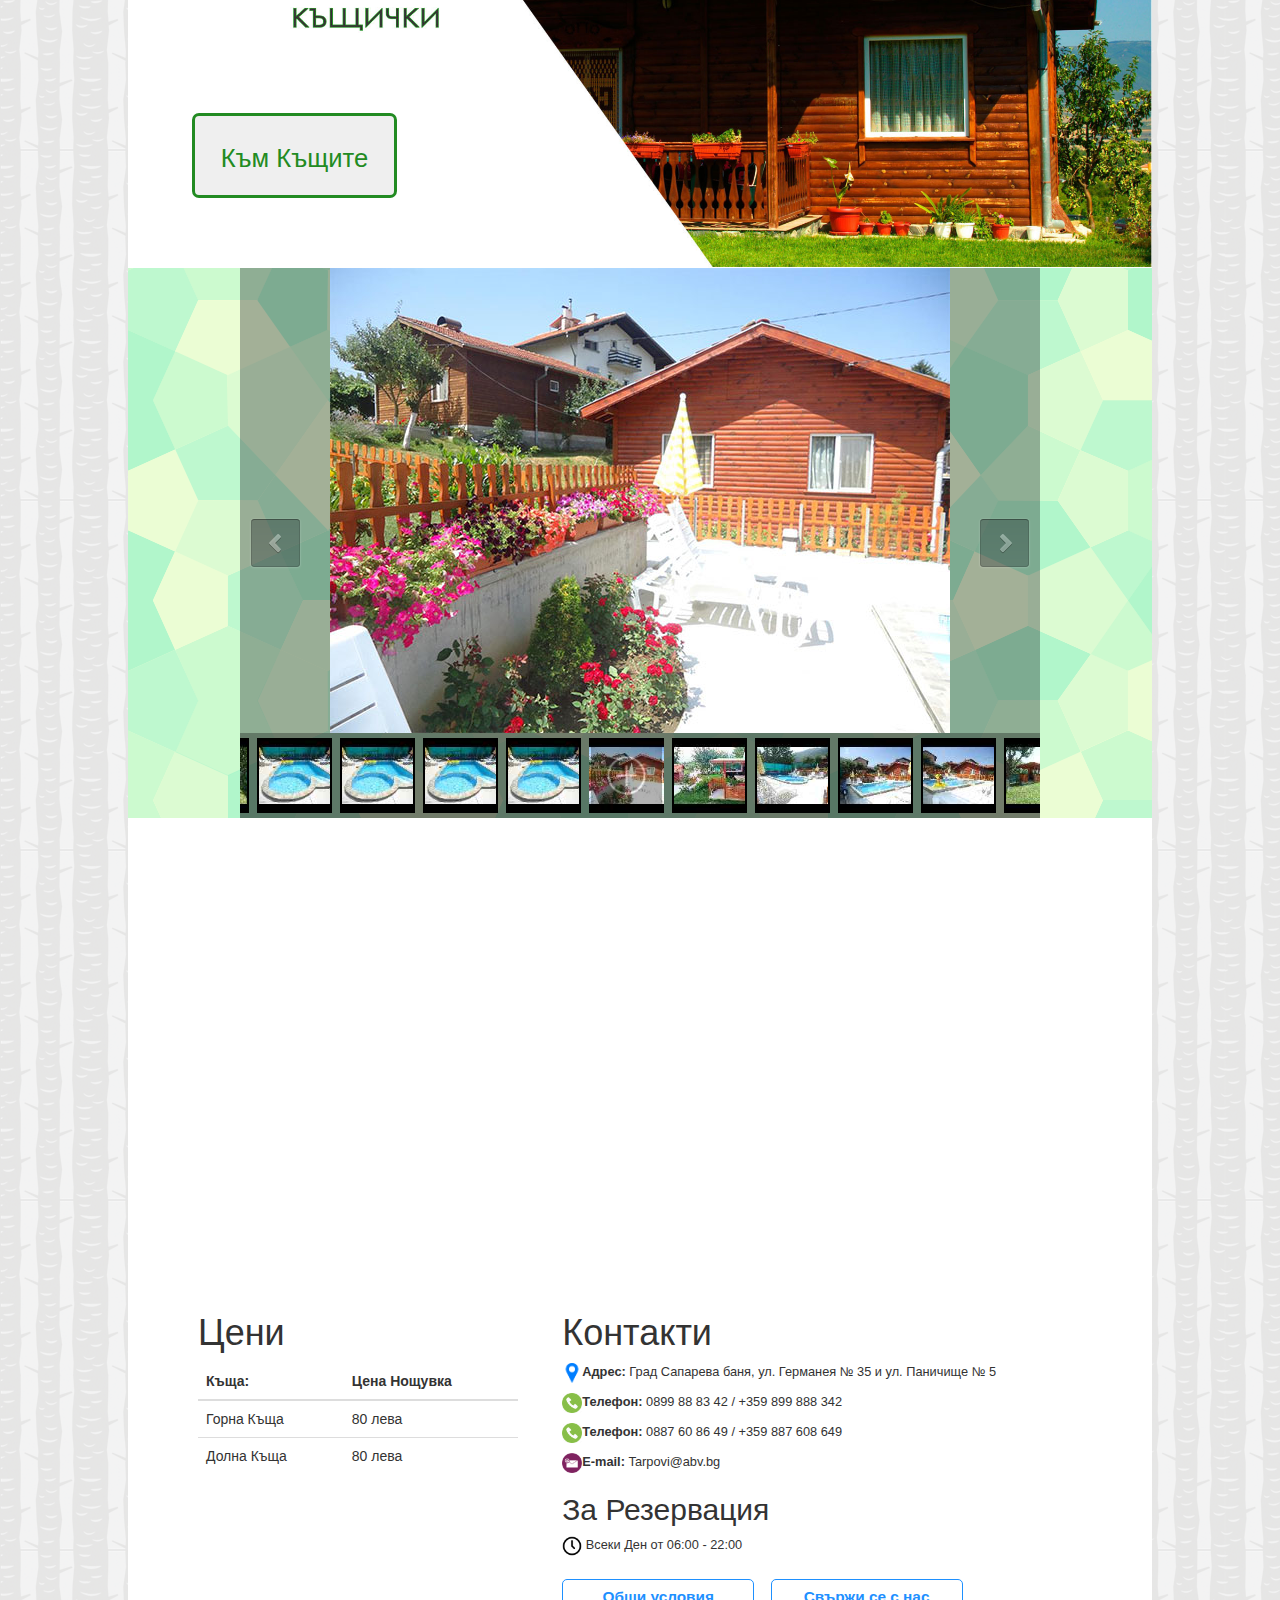
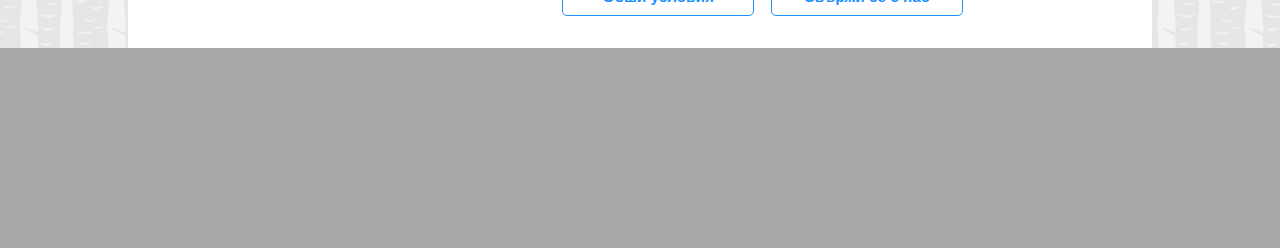
==== commit fff997f3: "Merge pull request #1 from kikopeyanski/master" ====
--- a/index.html
+++ b/index.html
@@ -151,6 +151,18 @@
             </div>
             <div data-p="158.125" style="display: none;">
                 <img data-u="image" src="img/Gallery/9.jpg" alt="Къща за гости Тарпови"/>
+                <img data-u="thumb" src="img/Gallery/Thumbnails/9_tn.jpg" alt="Къща за гости Тарпови"/>
+            </div>
+            <div data-p="158.125" style="display: none;">
+                <img data-u="image" src="img/Gallery/10.jpg" alt="Къща за гости Тарпови"/>
+                <img data-u="thumb" src="img/Gallery/Thumbnails/9_tn.jpg" alt="Къща за гости Тарпови"/>
+            </div>
+            <div data-p="158.125" style="display: none;">
+                <img data-u="image" src="img/Gallery/11.jpg" alt="Къща за гости Тарпови"/>
+                <img data-u="thumb" src="img/Gallery/Thumbnails/9_tn.jpg" alt="Къща за гости Тарпови"/>
+            </div>
+            <div data-p="158.125" style="display: none;">
+                <img data-u="image" src="img/Gallery/12.jpg" alt="Къща за гости Тарпови"/>
                 <img data-u="thumb" src="img/Gallery/Thumbnails/9_tn.jpg" alt="Къща за гости Тарпови"/>
             </div>
         </div>
--- a/style.css
+++ b/style.css
@@ -3,11 +3,11 @@
     padding: 0px;
     margin: 0px;
     background-image: url("test.png");
-    font-family: "Century Gothic", CenturyGothic, AppleGothic, sans-serif;
+    /*font-family: "Century Gothic", CenturyGothic, AppleGothic, sans-serif;*/
 }
 
 #container {
-    font-family: "Century Gothic", CenturyGothic, AppleGothic, sans-serif;
+    /*font-family: "Century Gothic", CenturyGothic, AppleGothic, sans-serif;*/
     width: 80%;
     margin: auto;
     background-image: url("paisley.png");
@@ -30,7 +30,7 @@
 
 nav.navbar {
     background-color: rgba(255, 255, 255, 1);
-/ / Animation -webkit-transition: all 0.4 s ease;
+    animation -webkit-transition: all 0.4 s ease;
     transition: all 0.4s ease;
     text-align: right;
     font-size: 1.7vw;
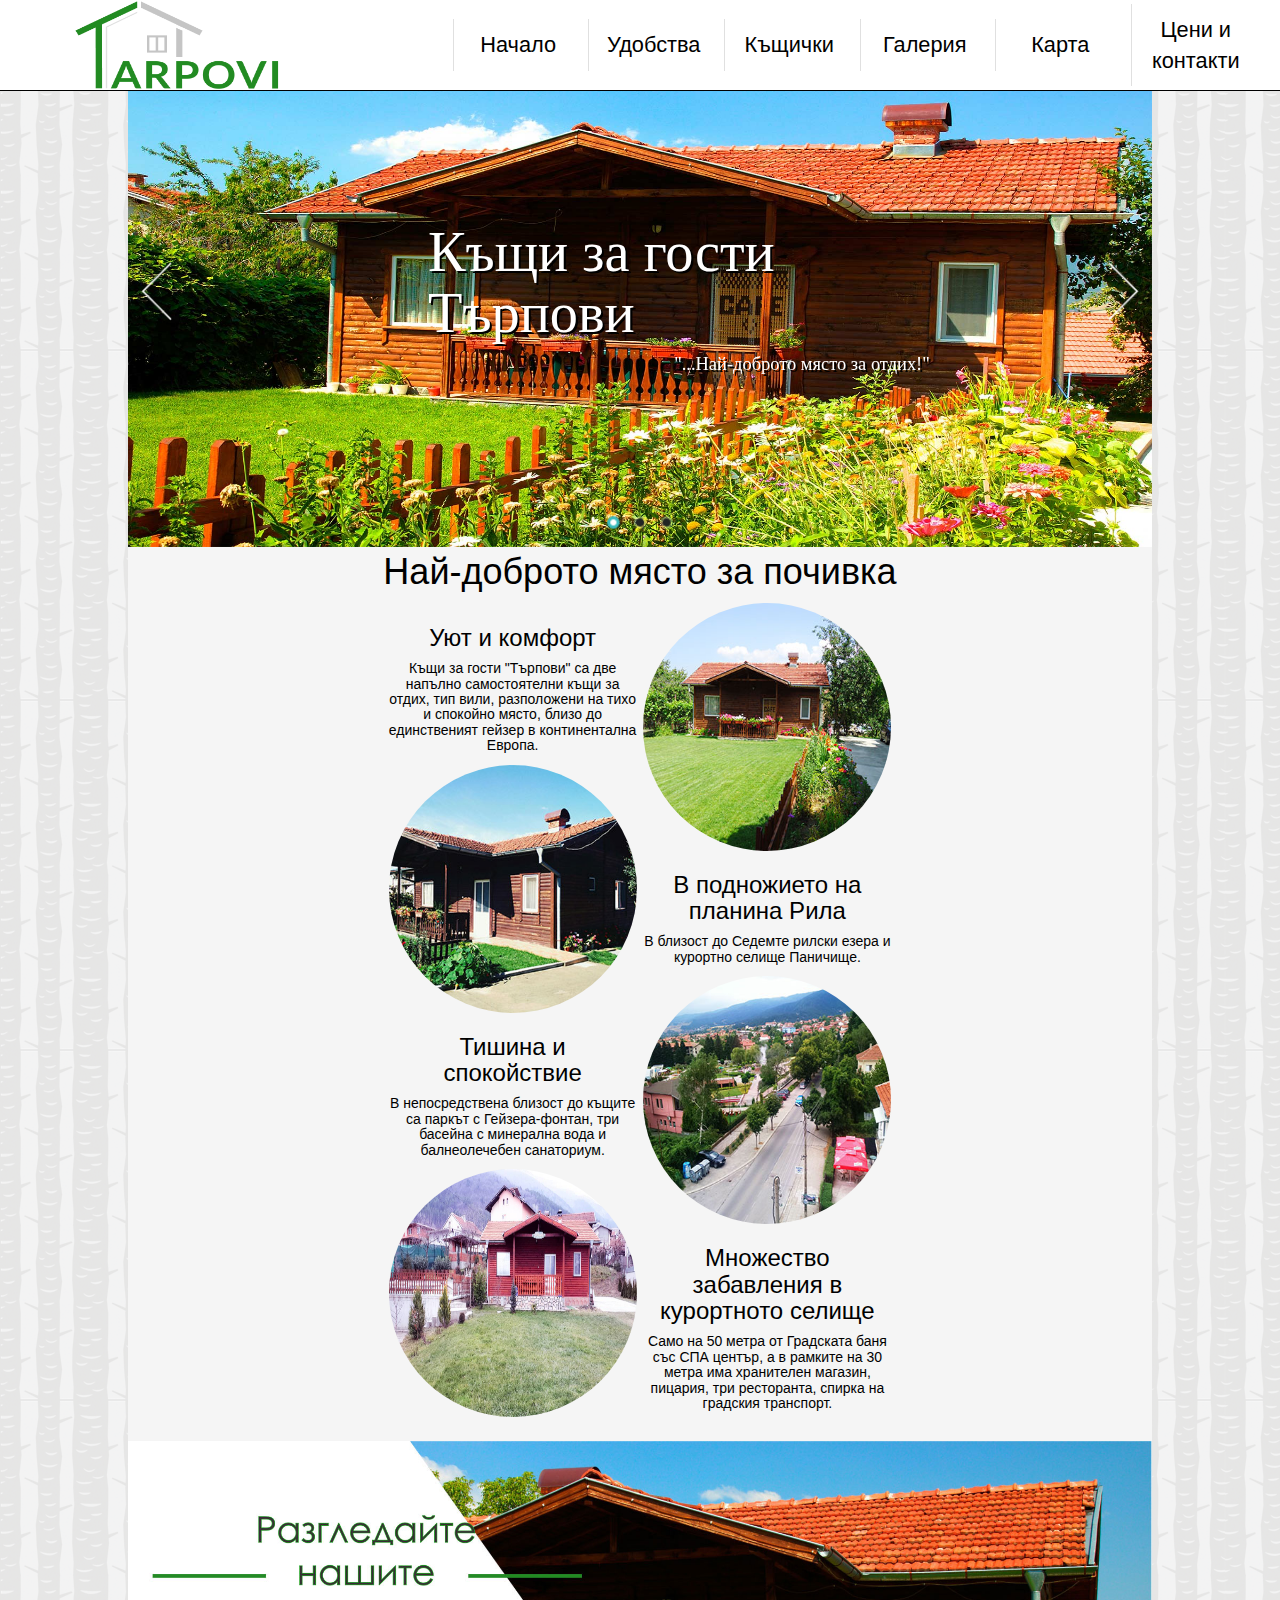
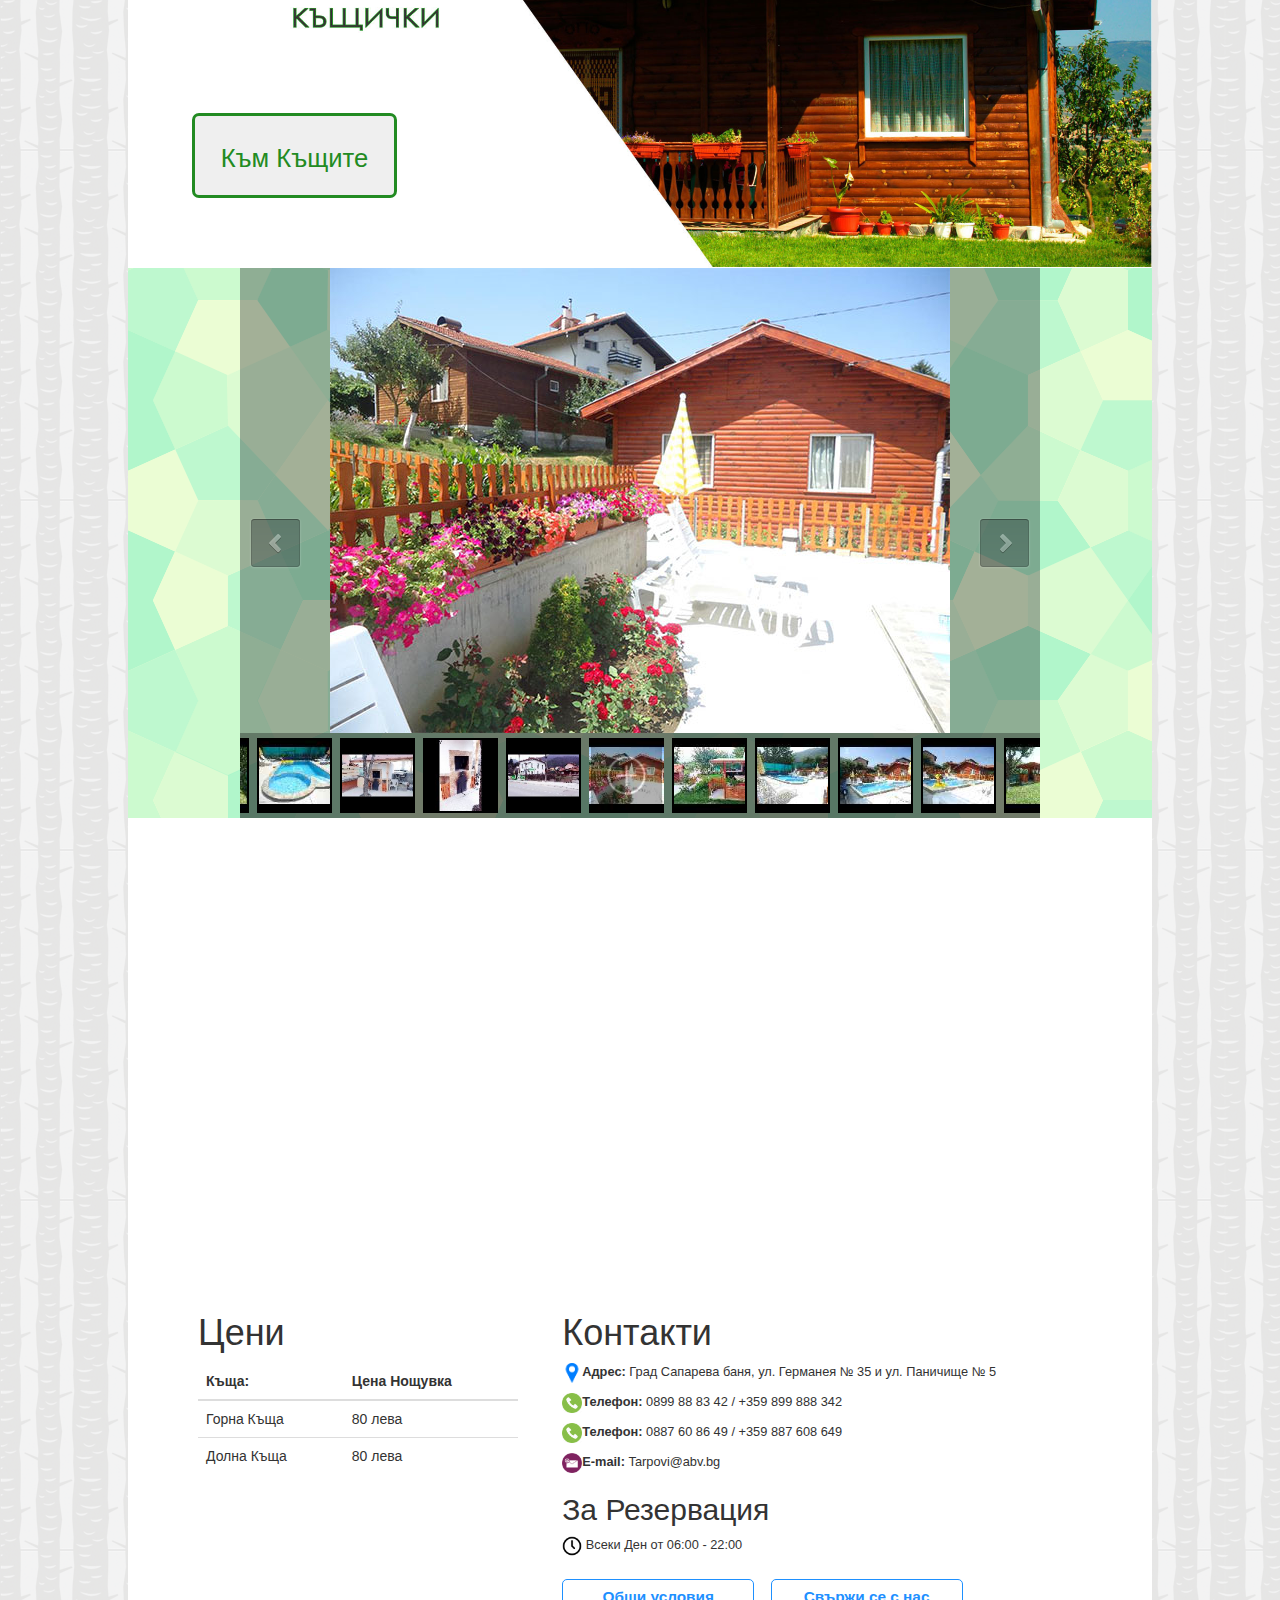
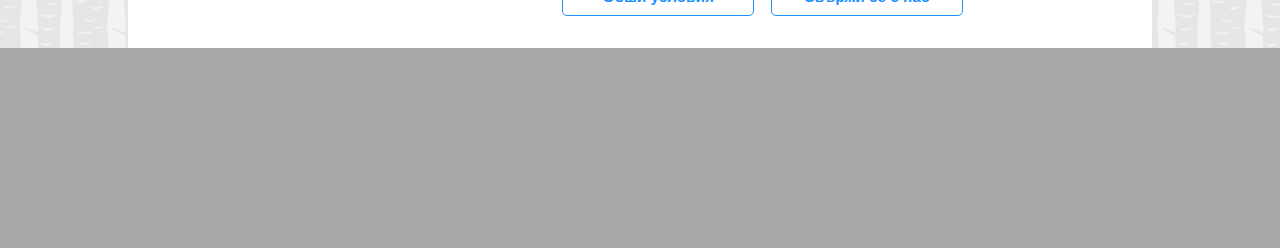
==== commit 10af1b37: "fix gallery thumbnail" ====
--- a/index.html
+++ b/index.html
@@ -155,15 +155,15 @@
             </div>
             <div data-p="158.125" style="display: none;">
                 <img data-u="image" src="img/Gallery/10.jpg" alt="Къща за гости Тарпови"/>
-                <img data-u="thumb" src="img/Gallery/Thumbnails/9_tn.jpg" alt="Къща за гости Тарпови"/>
+                <img data-u="thumb" src="img/Gallery/Thumbnails/10_tn.jpg" alt="Къща за гости Тарпови"/>
             </div>
             <div data-p="158.125" style="display: none;">
                 <img data-u="image" src="img/Gallery/11.jpg" alt="Къща за гости Тарпови"/>
-                <img data-u="thumb" src="img/Gallery/Thumbnails/9_tn.jpg" alt="Къща за гости Тарпови"/>
+                <img data-u="thumb" src="img/Gallery/Thumbnails/11_tn.jpg" alt="Къща за гости Тарпови"/>
             </div>
             <div data-p="158.125" style="display: none;">
                 <img data-u="image" src="img/Gallery/12.jpg" alt="Къща за гости Тарпови"/>
-                <img data-u="thumb" src="img/Gallery/Thumbnails/9_tn.jpg" alt="Къща за гости Тарпови"/>
+                <img data-u="thumb" src="img/Gallery/Thumbnails/12_tn.jpg" alt="Къща за гости Тарпови"/>
             </div>
         </div>
         <!-- Thumbnail Navigator -->
